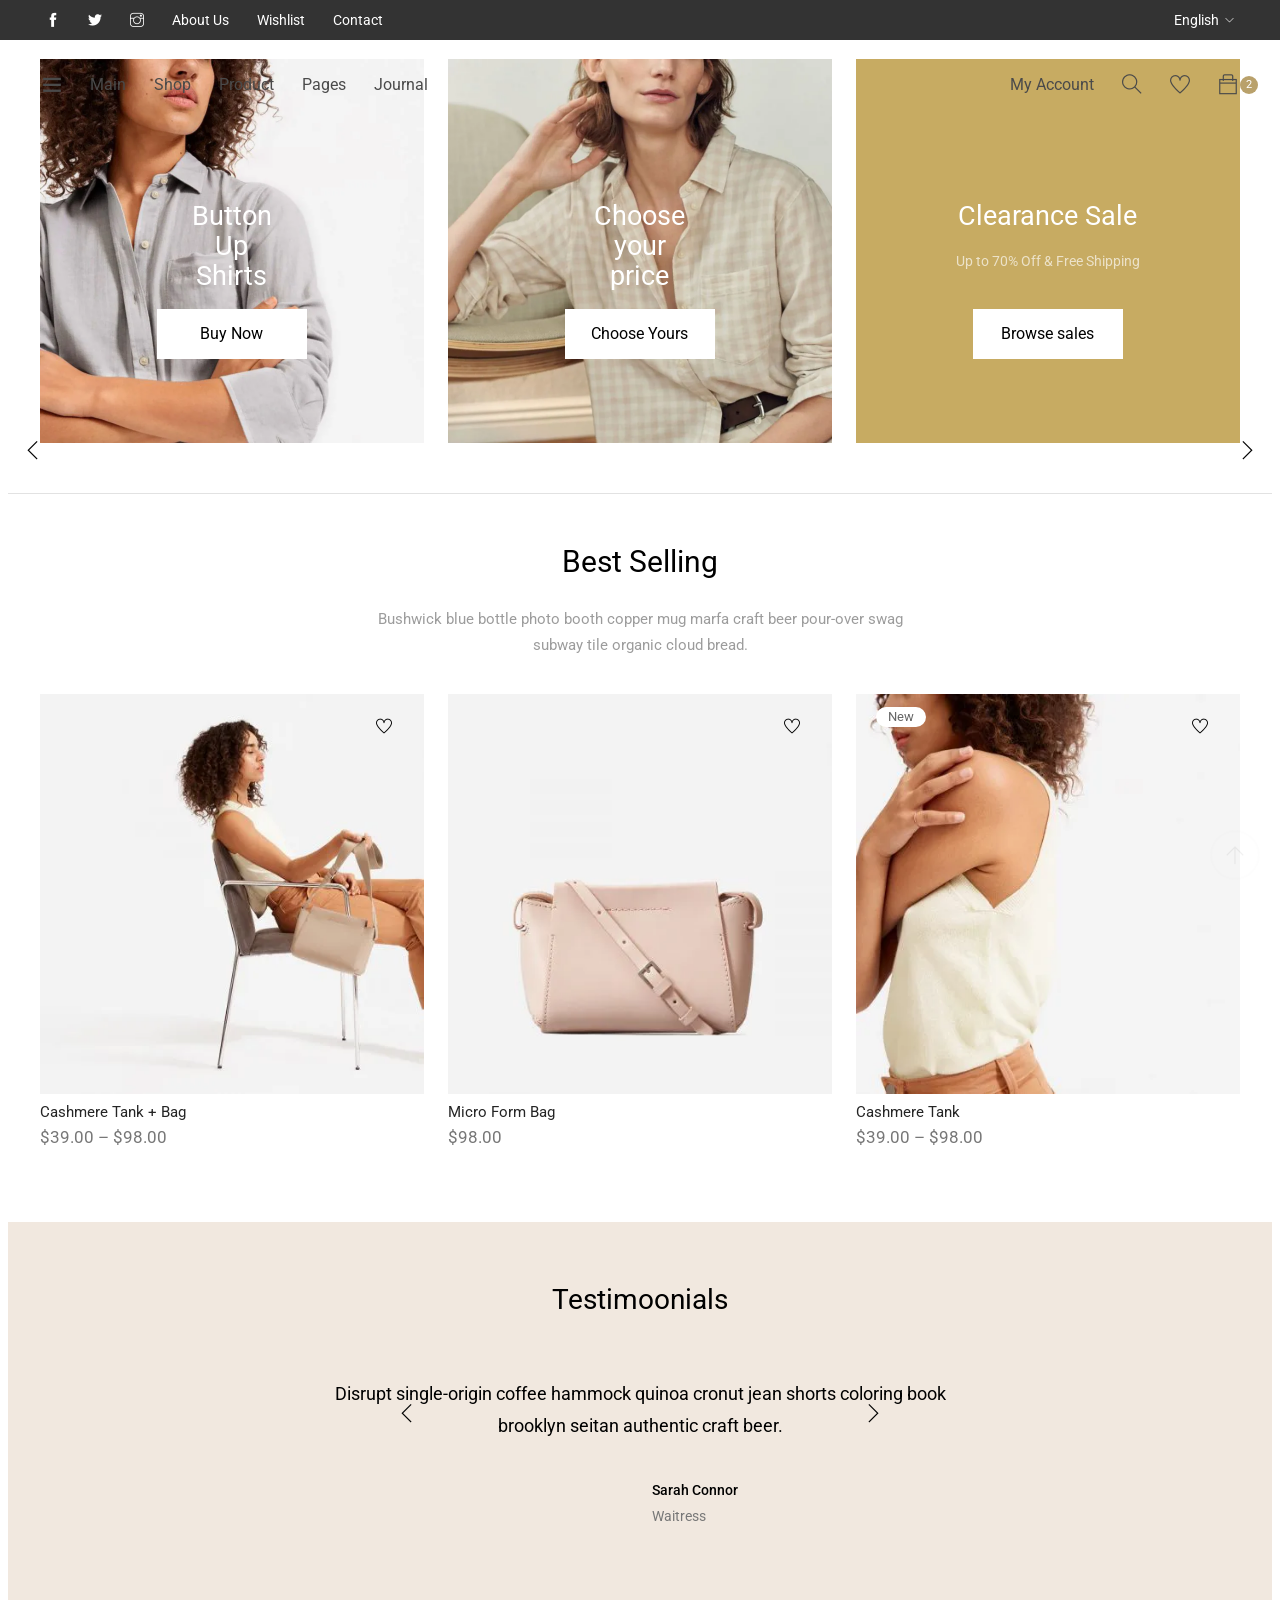
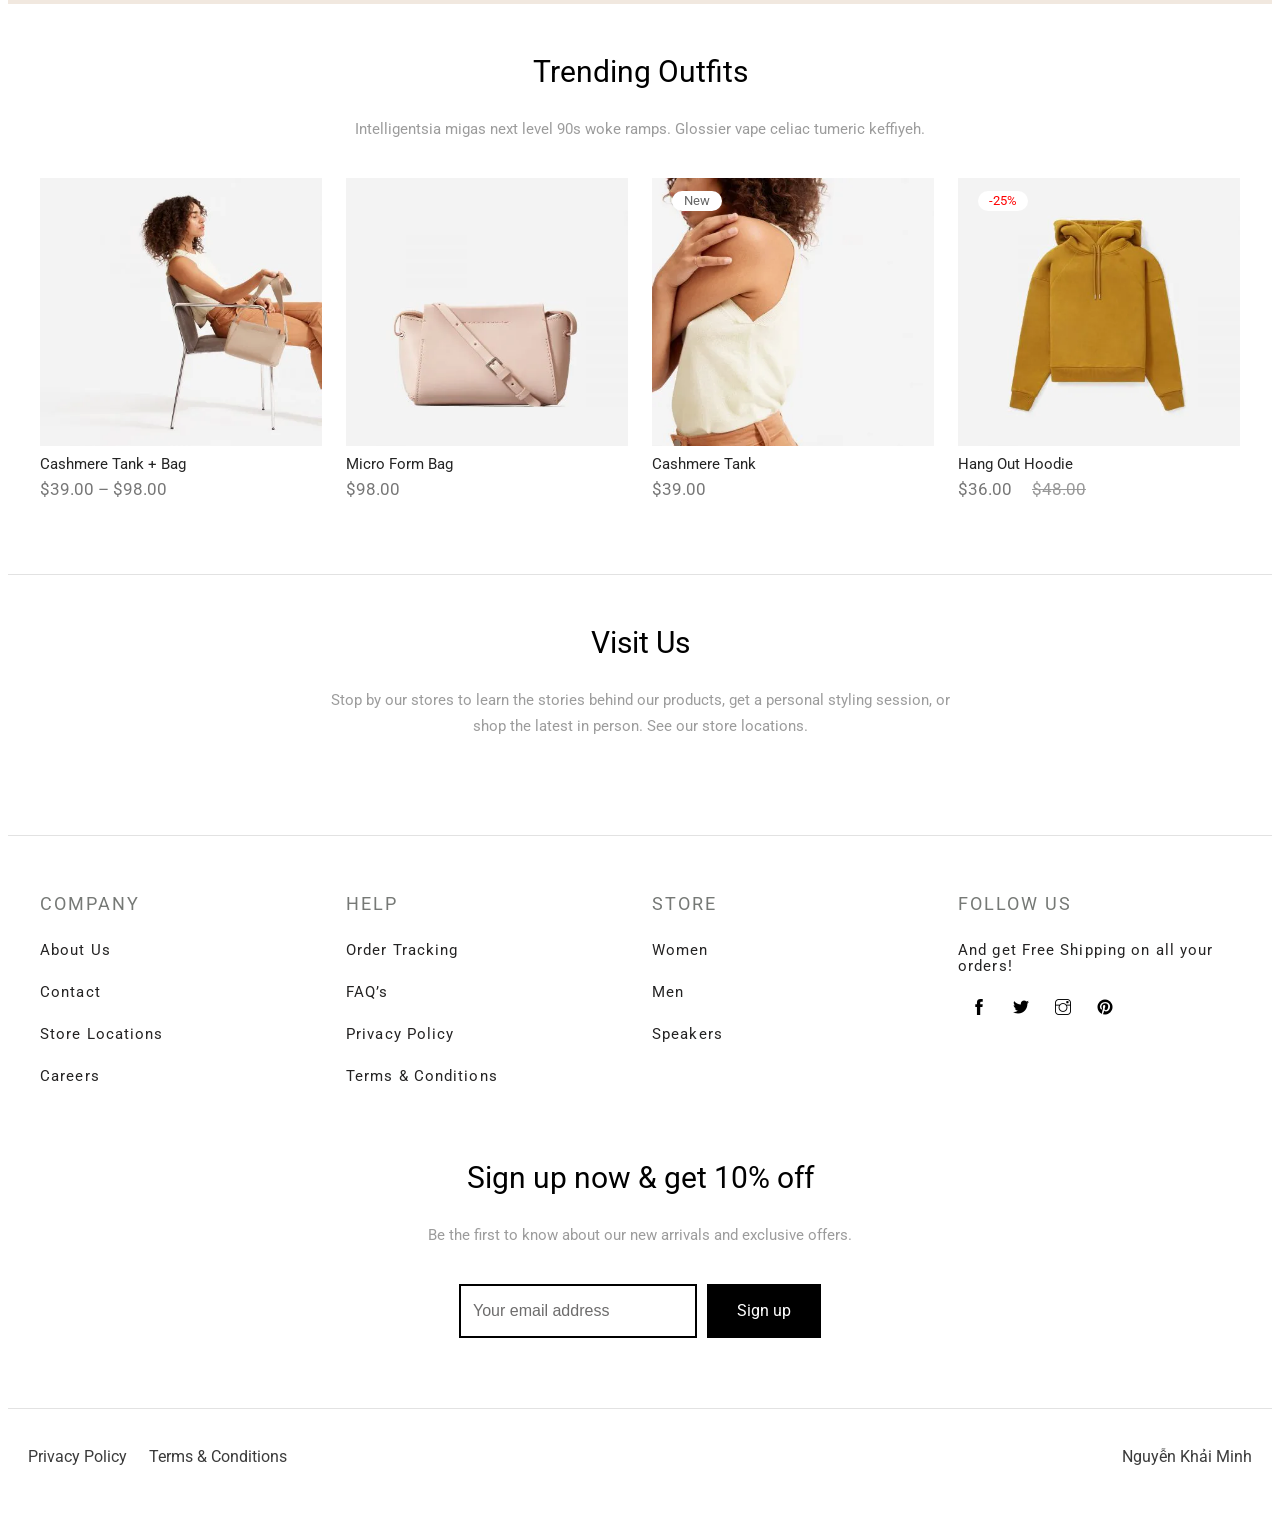
==== index.html @ c9565cf9 "do an" ====
<!DOCTYPE html>
<html lang="en">
<head>
    <meta charset="UTF-8">
    <meta http-equiv="X-UA-Compatible" content="IE=edge">
    <meta name="viewport" content="width=device-width, initial-scale=1.0">
    <title>Goya Fashion</title>

    <link rel="icon" href="https://goyacdn.everthemes.com/demo-fashion/wp-content/uploads/sites/3/2019/07/logo-alt.png" type="image/x-icon" />

    <!-- Slide -->
    <link rel="stylesheet" href="./assets/css/owl.carousel.min.css">
    <link rel="stylesheet" href="./assets/css/owl.theme.default.min.css">
    <link rel="stylesheet" href="./assets/css/style.css">

    <!-- Jquery -->
    <script src="https://code.jquery.com/jquery-3.6.0.min.js"></script>
    <script src="./assets/js/owl.carousel.min.js"></script>
    <script src="./assets/js/js.js"></script>

    <link rel="stylesheet" href="https://cdnjs.cloudflare.com/ajax/libs/normalize/8.0.1/normalize.min.css">
    <link href="https://fonts.googleapis.com/css2?family=Noto+Sans+JP&family=Roboto:wght@300;400;500;700&display=swap" rel="stylesheet">
    <link rel="stylesheet" href="./assets/css/base.css">
    <link rel="stylesheet" href="./assets/css/grid.css">
    <link rel="stylesheet" href="./assets/css/style.css">
    <link rel="stylesheet" href="./assets/css/responsive.css">
    <link rel="stylesheet" href="./assets/font/themify-icons/themify-icons.css">
    
</head>
<body>
    <div class="app">
        <div class="header">
            <div class="header__contact hide-on-mobile-tablet">
                <ul class="header__contact-list">
                    <li class="header__conatct-item">
                        <a href="" class="header__contact-item-link">
                            <i class="header__contact-icon ti-facebook"></i>
                        </a>
                    </li>
                    <li class="header__conatct-item">
                        <a href="" class="header__contact-item-link">
                            <i class="header__contact-icon ti-twitter-alt"></i>
                        </a>
                    </li>
                    <li class="header__conatct-item">
                        <a href="" class="header__contact-item-link">
                            <i class="header__contact-icon ti-instagram"></i>
                        </a>
                    </li>

                    <li class="header__conatct-item">
                        <a href="" class="header__contact-item-link">
                            About Us
                        </a>
                    </li>

                    <li class="header__conatct-item">
                        <a href="" class="header__contact-item-link">
                            Wishlist
                        </a>
                    </li>

                    <li class="header__conatct-item">
                        <a href="" class="header__contact-item-link">
                            Contact
                        </a>
                    </li>

                </ul>

                <ul class="header__contact-list">
                    <li class="header__conatct-item header__conatct-language">
                        <a href="" class="header__contact-item-language ">
                            English
                            <i class="header__contact-icon-arrow ti-angle-down"></i>
                        </a>
                        <ul class="header__contact-subnav">
                            <li class="header__contact-subnav-item">
                                <a href="#" class="header__contact-subnav-item-link">Français</a>
                            </li>
                            <li class="header__contact-subnav-item">
                                <a href="#" class="header__contact-subnav-item-link">Deutsch</a>
                            </li>
                        </ul>
                    </li>
                </ul>

            </div>
            <input type="checkbox" id="header__menu-input" class="nav-input">
            <input type="checkbox" id="header__menu-bag" class="cart-input">
            <input type="checkbox" id="header__menu-search" class="search-input">
            <input type="checkbox" id="menu__mobile--tablet-check" class="menu__mobile--tablet-input">

            <label for="header__menu-search" class="header__menu-bag-overlay">
            </label>
            <label for="header__menu-bag" class="header__menu-bag-overlay">
            </label>
            <label for="menu__mobile--tablet-check" class="header__menu-bag-overlay">
            </label>

            <div class="header__menu-sreach">
                <div class="header__menu-sreach-close">
                    <label for="header__menu-search" href="#" class="header__menu-sreach-close-link">
                        <i class="nav__bang-sreach-close-icon ti-close"></i>
                    </label>
                </div>

                <div class="header__menu-sreach-nav">
                    <div class="header__menu-sreach-bar-all">
                        <div class="header__menu-sreach-bar">
                            <i class="header__menu-sreach-icon ti-search"></i>
                            <input type="text" class="header__menu-sreach-input" placeholder="Search product...">
                        </div>
                        <div class="header__menu-sreach-category">
                            <select class="header__menu-sreach-category-select" >
                                <option value="0">All Categories</option>
                                <option value="1">Men</option>
                                <option value="2">Speakers</option>
                                <option value="3">Women</option>
                            </select>
                        </div>
                    </div>
                </div>
            </div>

            

            <div class="menu__mobile--tablet l-0">
                <div class="menu__mobile--tablet-header">
                    <label for="menu__mobile--tablet-check" href="#" class="mobile--tablet__link-close">
                        <i class="mobile--tablet__close-icon ti-close"></i>
                    </label>
                </div>
                <div class="menu__mobile--tablet-body">

                    <div class="menu__mobile--tablet-body-top">
                        <div class="menu__mobile--tablet-sreach">
                            <i class="menu__mobile--tablet-sreach-icon ti-search"></i>
                            <input type="text" class="menu__mobile--tablet-sreach-input" placeholder="Sreach products...">
                        </div>
    
                        <div class="menu__mobile--tablet-nav">
                            <a href="" class="menu__mobile--tablet-content">MAIN</a>
                            <i class="menu__mobile--tablet-main-icon ti-angle-right"></i>
                        </div>
                        <div class="menu__mobile--tablet-nav">
                            <a href="" class="menu__mobile--tablet-content">SHOP</a>
                            <i class="menu__mobile--tablet-main-icon ti-angle-right"></i>
                        </div>
                        <div class="menu__mobile--tablet-nav">
                            <a href="" class="menu__mobile--tablet-content">PRODUCT</a>
                            <i class="menu__mobile--tablet-main-icon ti-angle-right"></i>
                        </div>
                        <div class="menu__mobile--tablet-nav">
                            <a href="" class="menu__mobile--tablet-content">PAGES</a>
                            <i class="menu__mobile--tablet-main-icon ti-angle-right"></i>
                        </div>
                        <div class="menu__mobile--tablet-nav">
                            <a href="" class="menu__mobile--tablet-content">JOURNAL</a>
                            <i class="menu__mobile--tablet-main-icon ti-angle-right"></i>
                        </div>
                    </div>
                    

                    <div class="menu__mobile--tablet-body-bottom">
                        <div class="menu__mobile--tablet-subnav">
                            <a class="menu__mobile--tablet-subnav-content">Login</a>
                            <i class="menu__mobile--tablet-subnav-icon ti-lock"></i>
                        </div>

                        <div class="menu__mobile--tablet-subnav">
                            <a class="menu__mobile--tablet-subnav-content">Cart</a>
                            <i class="menu__mobile--tablet-subnav-icon ti-bag"></i>
                        </div>

                        <div class="menu__mobile--tablet-subnav">
                            <a class="menu__mobile--tablet-subnav-content">Wishlist</a>
                            <i class="menu__mobile--tablet-subnav-icon ti-heart"></i>
                        </div>

                        <div class="menu__mobile--tablet-subnav">
                            <a class="menu__mobile--tablet-subnav-content">Langue</a>
                            <i class="menu__mobile--tablet-subnav-icon ti-world"></i>
                        </div>

                        <i class="menu__mobile--tablet-subnav-icon ti-facebook"></i>
                        <i class="menu__mobile--tablet-subnav-icon ti-twitter-alt"></i>
                        <i class="menu__mobile--tablet-subnav-icon ti-instagram"></i>
                    </div>
                </div>
            </div>

            <div class="header__menu-nav-bag">
                <div class="nav__bang-header">
                    <span class="nav__bang-header-cart">Cart 2</span>
                    <label for="header__menu-bag" class="nav__bag-header-link">
                        <i class="nav__bang-header-icon ti-close"></i>
                    </label>
                </div>
            
                <div class="shopping__cart-container">
                    <ul class="nav__bag-list">
                        <li class="nav__bag-list-item">
                            <div class="nav__bag-list-item-left">
                                <img src="https://goya.everthemes.com/demo-fashion/wp-content/uploads/sites/3/2019/05/woman-abstract-a1-150x150.jpg" alt="">
                            </div>
                            <div class="nav__bag-list-item-right">
                                <div class="nav__bag--item-name">
                                    <a href="" class="nav__bag--item-name-link">
                                        Abstract Print Cotton Blouse
                                    </a>
                                    <i class="ti-close nav__bag--item-name-close"></i>
                                </div>
                                <div class="nav__bag--item-pricing">
                                    <div class="nav__bag--item-quantity">
                                        <a href="#" class="minus">
                                            <i class=" ti-minus"></i>
                                        </a>
                                        
                                        <input type="number" class="nav__bag--item-quantity-number" maxlength="1" value="1" placeholder="0">
                                        <a href="#" class="plus">
                                            <i class=" ti-plus"></i>
                                        </a>
                                    </div>
    
                                    <p class="nav__bag--item-price">
                                       $39.00
                                    </p>
                                </div>
                            </div>
                        </li>
    
                        <li class="nav__bag-list-item">
                            <div class="nav__bag-list-item-left">
                                <img src="https://goya.everthemes.com/demo-fashion/wp-content/uploads/sites/3/2020/01/woman-microbag-a1-150x150.jpg" alt="">
                            </div>
                            <div class="nav__bag-list-item-right">
                                <div class="nav__bag--item-name">
                                    <a href="" class="nav__bag--item-name-link">
                                        Micro Form Bag
                                    </a>
                                    <i class="ti-close nav__bag--item-name-close"></i>
                                </div>
                                <div class="nav__bag--item-pricing">
                                    <div class="nav__bag--item-quantity">
                                        <a href="#" class="minus">
                                            <i class=" ti-minus"></i>
                                        </a>
                                        
                                        <input type="number" class="nav__bag--item-quantity-number"  maxlength="2" value="1" placeholder="0">
                                        <a href="#" class="plus">
                                            <i class=" ti-plus"></i>
                                        </a>
                                    </div>
    
                                    <p class="nav__bag--item-price">
                                       $98.00
                                    </p>
                                </div>
                            </div>
                        </li>
                    </ul>

                    <div class="nav__bag-cart-panel">
                        <div class="nav__bag-cart-panel-total">
                            <p class="nav__bag-total-text">Subtotal:</p>
                            <p class="nav__bag-total-price">$137.00</p>
                        </div>
                        <a href="" class="nav__bag-view-cart">View cart</a>
                        <a href="" class="nav__bag-check-out">Checkout</a>
                    </div>
                </div>
            </div>

            <div id="header__navbar-scroll" class="header__navbar hide-on-mobile-tablet">
                <div class="header__navbar-left">
                    <ul class="header__navbar-list">
                        <li class="header__navbar-item">
                            <label for="header__menu-input" class="header__navbar-item-link">
                                <i class="header__navbar-icon ti-menu"></i>
                            </label>
                        </li>
    
                        <li  onmouseover="mouseOverMain()" onmouseout="mouseOutMain()" class="header__navbar-item">
                            <a href="" class="header__navbar-item-link header__navbar-item-link-underline">
                                Main
                            </a>
                        </li>

                        <li onmouseover="mouseOverShop()" onmouseout="mouseOutShop()"  class="header__navbar-item">
                            <a href="" class="header__navbar-item-link header__navbar-item-link-underline">
                                Shop
                            </a>
                        </li>

                        <li onmouseover="mouseOverProduct()" onmouseout="mouseOutProduct()" class="header__navbar-item">
                            <a href="" class="header__navbar-item-link header__navbar-item-link-underline">
                                Product
                            </a>
                        </li>

                        <li onmouseover="mouseOverPages()" onmouseout="mouseOutPages()" class="header__navbar-item">
                            <a href="" class="header__navbar-item-link header__navbar-item-link-underline">
                                Pages
                            </a>
                        </li>

                        <li onmouseover="mouseOverJournal()" onmouseout="mouseOutJournal()"  class="header__navbar-item">
                            <a href="" class="header__navbar-item-link header__navbar-item-link-underline">
                                Journal
                            </a>
                        </li>

                    </ul>
                </div>
                
                <div class="header__navbar-center">
                    <img src="https://goyacdn.everthemes.com/demo-fashion/wp-content/uploads/sites/3/2019/07/logo-light.png" class="header__navbar-brand-logo" alt="">
                </div>
                
                <div class="header__navbar-right">
                    <ul class="header__navbar-list">

                        <li class="header__navbar-item">
                            <a href="" class="header__navbar-item-link header__navbar-item-link-underline">
                                My Account
                            </a>
                        </li>

                        <li class="header__navbar-item">
                            <label for="header__menu-search" href="#" class="header__navbar-item-link">
                                <i class="header__navbar-icon ti-search"></i>
                            </label>
                        </li>
    
                        <li class="header__navbar-item">
                            <a href="" class="header__navbar-item-link">
                                <i class="header__navbar-icon ti-heart"></i>
                            </a>
                        </li>

                        <li class="header__navbar-item">
                            <label for="header__menu-bag" href="#" class="header__navbar-item-link">
                                <i class="header__navbar-icon ti-bag"></i>
                            </label>
                            <span class="header__navbar-item-notice">2</span>
                        </li>
                    </ul>
                </div>

                <!-- Sub nav -->

                <!-- Main Subnav -->
                <div onmouseover="mouseOverMain()" onmouseout="mouseOutMain()" class="header__navbar-item-subnav header__navbar-main">
                    <div class="grid__row-header">
                        <div class="grid__column-5">
                            <div class="header__subnav-home">
                                <h3 class="subnav-category">HOME STYLE</h3>
                                <ul class="subnav-category-list">
                                    <li class="subnav-category-item">
                                        <a href="" class="subnav-category-item-link">
                                            V1 - Classic
                                        </a>
                                    </li>

                                    <li class="subnav-category-item">
                                        <a href="" class="subnav-category-item-link">
                                            V2 - Full Screen Slider
                                        </a>
                                    </li>

                                    <li class="subnav-category-item">
                                        <a href="" class="subnav-category-item-link ">
                                            V3 - New Season
                                        </a>
                                    </li>

                                    <li class="subnav-category-item">
                                        <a href="" class="subnav-category-item-link">
                                            V4 - Product Landing
                                        </a>
                                    </li>

                                    <li class="subnav-category-item">
                                        <a href="" class="subnav-category-item-link">
                                            V5 - Featured Video
                                        </a>
                                    </li>
                                </ul>
                            </div>
                        </div>

                        <div class="grid__column-5">
                            <div class="header__subnav-home">
                                <h3 class="subnav-category">GLOBAL OPTIONS</h3>
                                <ul class="subnav-category-list">
                                    <li class="subnav-category-item">
                                        <a href="" class="subnav-category-item-link">
                                            Page Load Transition
                                        </a>
                                    </li>

                                    <li class="subnav-category-item">
                                        <a href="" class="subnav-category-item-link">
                                            Modal Popup
                                        </a>
                                    </li>

                                    <li class="subnav-category-item">
                                        <a href="" class="subnav-category-item-link ">
                                            Campaign Bar
                                        </a>
                                    </li>

                                    <li class="subnav-category-item">
                                        <a href="" class="subnav-category-item-link">
                                            Top Bar – Disabled
                                        </a>
                                    </li>

                                    <li class="subnav-category-item">
                                        <a href="" class="subnav-category-item-link">
                                            Header – Regular Width
                                        </a>
                                    </li>

                                    <li class="subnav-category-item">
                                        <a href="" class="subnav-category-item-link">
                                            Mobile/Full Menu – Dark
                                        </a>
                                    </li>
                                </ul>
                            </div>
                        </div>

                        <div class="grid__column-5">
                            <div class="header__subnav-home">
                                <h3 class="subnav-category">HEADER LAYOUTS</h3>
                                <ul class="subnav-category-list">
                                    <li class="subnav-category-item">
                                        <a href="" class="subnav-category-item-link">
                                            Header v1
                                        </a>
                                    </li>

                                    <li class="subnav-category-item">
                                        <a href="" class="subnav-category-item-link">
                                            Header v2
                                        </a>
                                    </li>

                                    <li class="subnav-category-item">
                                        <a href="" class="subnav-category-item-link">
                                            Header v3
                                        </a>
                                    </li>

                                    <li class="subnav-category-item">
                                        <a href="" class="subnav-category-item-link">
                                            Header v4
                                        </a>
                                    </li> 

                                    <li class="subnav-category-item">
                                        <a href="" class="subnav-category-item-link">
                                            Header v5
                                        </a>
                                    </li>

                                    <li class="subnav-category-item">
                                        <a href="" class="subnav-category-item-link">
                                            Header v6
                                        </a>
                                    </li>

                                    <li class="subnav-category-item">
                                        <a href="" class="subnav-category-item-link">
                                            Header v7
                                        </a>
                                    </li>

                                    <li class="subnav-category-item">
                                        <a href="" class="subnav-category-item-link">
                                            Header v8
                                        </a>
                                    </li>

                                    <li class="subnav-category-item">
                                        <a href="" class="subnav-category-item-link">
                                            Header v9
                                        </a>
                                    </li>
                                </ul>
                            </div>
                        </div>

                        <div class="grid__column-5">
                            <div class="header__subnav-home">
                                <h3 class="subnav-category">OTHER DEMOS</h3>
                                
                                <img class="subnav-category-img" src="./assets/img/subnav-img.jpg" alt="">
                                <ul class="subnav-category-list">
                                    <li class="subnav-category-item">
                                        <a href="" class="subnav-category-item-link">
                                            Decoration
                                        </a>
                                    </li>
                                </ul>
                            </div>
                        </div>

                    </div>
                </div>
                <!-- End Main Subnav -->

                <!-- Shop Subnav -->
                <div onmouseover="mouseOverShop()" onmouseout="mouseOutShop()" class="header__navbar-item-subnav header__navbar-shop">
                    <div class="grid__row-header">
                        <div class="grid__column-5">
                            <div class="header__subnav-home">
                                <h3 class="subnav-category">CATALOG</h3>
                                <ul class="subnav-category-list">
                                    <li class="subnav-category-item">
                                        <a href="" class="subnav-category-item-link">
                                            Style 1
                                        </a>
                                    </li>

                                    <li class="subnav-category-item">
                                        <a href="" class="subnav-category-item-link">
                                            Style 2
                                        </a>
                                    </li>

                                    <li class="subnav-category-item">
                                        <a href="" class="subnav-category-item-link ">
                                            Style 3
                                        </a>
                                    </li>

                                    <li class="subnav-category-item">
                                        <a href="" class="subnav-category-item-link">
                                            Style 4
                                        </a>
                                    </li>
                                </ul>

                                <h3 class="subnav-category">CATALOG</h3>

                                <ul class="subnav-category-list">
                                    <li class="subnav-category-item">
                                        <a href="" class="subnav-category-item-link">
                                            Top
                                        </a>
                                    </li>

                                    <li class="subnav-category-item">
                                        <a href="" class="subnav-category-item-link">
                                            Sidebar
                                        </a>
                                    </li>

                                    <li class="subnav-category-item">
                                        <a href="" class="subnav-category-item-link ">
                                            Slide Out
                                        </a>
                                    </li>

                                </ul>
                            </div>
                        </div>

                        <div class="grid__column-5">
                            <div class="header__subnav-home">
                                <h3 class="subnav-category">CATALOG OPTIONS</h3>
                                <ul class="subnav-category-list">
                                    <li class="subnav-category-item">
                                        <a href="" class="subnav-category-item-link">
                                            Darker Background
                                        </a>
                                    </li>

                                    <li class="subnav-category-item">
                                        <a href="" class="subnav-category-item-link">
                                            Width – Regular
                                        </a>
                                    </li>

                                    <li class="subnav-category-item">
                                        <a href="" class="subnav-category-item-link ">
                                            Animation – Zoom Only
                                        </a>
                                    </li>

                                    <li class="subnav-category-item">
                                        <a href="" class="subnav-category-item-link">
                                            Load More – Scroll
                                        </a>
                                    </li>

                                </ul>

                                <h3 class="subnav-category">SHOP PAGES</h3>

                                <ul class="subnav-category-list">
                                    <li class="subnav-category-item">
                                        <a href="" class="subnav-category-item-link">
                                            My account – 1 Col
                                        </a>
                                    </li>

                                    <li class="subnav-category-item">
                                        <a href="" class="subnav-category-item-link">
                                            Wishlist
                                        </a>
                                    </li>
                                
                                </ul>
                            </div>
                        </div>

                        <div class="grid__column-5">
                            <div class="header__subnav-home">
                                <h3 class="subnav-category">CART</h3>
                                <ul class="subnav-category-list">
                                    <li class="subnav-category-item">
                                        <a href="" class="subnav-category-item-link">
                                            Shopping Cart
                                        </a>
                                    </li>
                                </ul>

                                <h3 class="subnav-category">MINICART</h3>

                                <ul class="subnav-category-list">
                                    <li class="subnav-category-item">
                                        <a href="" class="subnav-category-item-link">
                                            Top
                                        </a>
                                    </li>
                                    <li class="subnav-category-item">
                                        <a href="" class="subnav-category-item-link">
                                            Side
                                        </a>
                                    </li>
                                    <li class="subnav-category-item">
                                        <a href="" class="subnav-category-item-link">
                                            Dark
                                        </a>
                                    </li>
                                </ul>
                            </div>
                        </div>

                        <div class="grid__column-5">
                            <div class="header__subnav-home">
                                <h3 class="subnav-category">CHECKOUT</h3>
                                <ul class="subnav-category-list">
                                    <li class="subnav-category-item">
                                        <a href="" class="subnav-category-item-link">
                                            Modern
                                        </a>
                                    </li>
                                    <li class="subnav-category-item">
                                        <a href="" class="subnav-category-item-link">
                                            Multi Step
                                        </a>
                                    </li>
                                    <li class="subnav-category-item">
                                        <a href="" class="subnav-category-item-link">
                                            Classic
                                        </a>
                                    </li>
                                </ul>
                            </div>
                        </div>

                    </div>
                </div>
                <!-- End Shop Subnav -->

                <!-- Product Subnav -->
                <div onmouseover="mouseOverProduct()" onmouseout="mouseOutProduct()" class="header__navbar-item-subnav header__navbar-product">
                    <div class="grid__row-header">
                        <div class="grid__column-5">
                            <div class="header__subnav-home">
                                <h3 class="subnav-category">PRODUCT TYPES</h3>
                                <ul class="subnav-category-list">
                                    <li class="subnav-category-item">
                                        <a href="" class="subnav-category-item-link">
                                            Simple
                                        </a>
                                    </li>

                                    <li class="subnav-category-item">
                                        <a href="" class="subnav-category-item-link">
                                            Variable
                                        </a>
                                    </li>

                                    <li class="subnav-category-item">
                                        <a href="" class="subnav-category-item-link ">
                                            External
                                        </a>
                                    </li>

                                    <li class="subnav-category-item">
                                        <a href="" class="subnav-category-item-link">
                                            Grouped
                                        </a>
                                    </li>
                                </ul>
                            </div>
                        </div>

                        <div class="grid__column-5">
                            <div class="header__subnav-home">
                                <h3 class="subnav-category">PRODUCT STYLE</h3>
                                <ul class="subnav-category-list">
                                    <li class="subnav-category-item">
                                        <a href="" class="subnav-category-item-link">
                                            Showcase Style
                                        </a>
                                    </li>

                                    <li class="subnav-category-item">
                                        <a href="" class="subnav-category-item-link">
                                            Background – Light
                                        </a>
                                    </li>

                                    <li class="subnav-category-item">
                                        <a href="" class="subnav-category-item-link ">
                                            Background – Dark
                                        </a>
                                    </li>

                                    <li class="subnav-category-item">
                                        <a href="" class="subnav-category-item-link">
                                            Full Width
                                        </a>
                                    </li>

                                    <li class="subnav-category-item">
                                        <a href="" class="subnav-category-item-link">
                                            Header – Regular Width
                                        </a>
                                    </li>

                                    <li class="subnav-category-item">
                                        <a href="" class="subnav-category-item-link">
                                            No Padding
                                        </a>
                                    </li>
                                </ul>
                            </div>
                        </div>

                        <div class="grid__column-5">
                            <div class="header__subnav-home">
                                <h3 class="subnav-category">PRODUCT GALLERY</h3>
                                <ul class="subnav-category-list">
                                    <li class="subnav-category-item">
                                        <a href="" class="subnav-category-item-link">
                                            Carousel
                                        </a>
                                    </li>

                                    <li class="subnav-category-item">
                                        <a href="" class="subnav-category-item-link">
                                            Single Column
                                        </a>
                                    </li>

                                    <li class="subnav-category-item">
                                        <a href="" class="subnav-category-item-link">
                                            Grid
                                        </a>
                                    </li>

                                    <li class="subnav-category-item">
                                        <a href="" class="subnav-category-item-link">
                                            Image Zoom
                                        </a>
                                    </li> 

                                </ul>
                            </div>
                        </div>

                        <div class="grid__column-5">
                            <div class="header__subnav-home">
                                <h3 class="subnav-category">PRODUCT DETAILS</h3>
                                
                                <ul class="subnav-category-list">
                                    <li class="subnav-category-item">
                                        <a href="" class="subnav-category-item-link">
                                            Tabs
                                        </a>
                                    </li>
                                    <li class="subnav-category-item">
                                        <a href="" class="subnav-category-item-link">
                                            Accordion
                                        </a>
                                    </li>
                                    <li class="subnav-category-item">
                                        <a href="" class="subnav-category-item-link">
                                            Vertical
                                        </a>
                                    </li>
                                    <li class="subnav-category-item">
                                        <a href="" class="subnav-category-item-link">
                                            Extended Description
                                        </a>
                                    </li>
                                </ul>
                            </div>
                        </div>

                    </div>
                </div>
                <!-- End Product Subnav -->

                <!-- Pages Subnav -->
                <div onmouseover="mouseOverPages()" onmouseout="mouseOutPages()" class="header__navbar-item-subnav header__navbar-pages">
                    <div class="grid__row-header">
                        <div class="grid__column-5">
                            <div class="header__subnav-home">
                                <h3 class="subnav-category">SAMPLE PAGES</h3>
                                <ul class="subnav-category-list">
                                    <li class="subnav-category-item">
                                        <a href="" class="subnav-category-item-link">
                                            About Us
                                        </a>
                                    </li>

                                    <li class="subnav-category-item">
                                        <a href="" class="subnav-category-item-link">
                                            Store Locations
                                        </a>
                                    </li>

                                    <li class="subnav-category-item">
                                        <a href="" class="subnav-category-item-link ">
                                            FAQ’s
                                        </a>
                                    </li>

                                    <li class="subnav-category-item">
                                        <a href="" class="subnav-category-item-link">
                                            Careers
                                        </a>
                                    </li>
                                </ul>
                            </div>
                        </div>

                        <div class="grid__column-5">
                            <div class="header__subnav-home">
                                <h3 class="subnav-category">LOOKBOOK</h3>
                                <ul class="subnav-category-list">
                                    <li class="subnav-category-item">
                                        <a href="" class="subnav-category-item-link">
                                            List
                                        </a>
                                    </li>

                                    <li class="subnav-category-item">
                                        <a href="" class="subnav-category-item-link">
                                            Grid
                                        </a>
                                    </li>

                                    <li class="subnav-category-item">
                                        <a href="" class="subnav-category-item-link ">
                                            Masonry
                                        </a>
                                    </li>

                                </ul>
                            </div>
                        </div>

                        <div class="grid__column-5">
                            <div class="header__subnav-home">
                                <h3 class="subnav-category">LOOKBOOK SINGLE</h3>
                                <ul class="subnav-category-list">
                                    <li class="subnav-category-item">
                                        <a href="" class="subnav-category-item-link">
                                            Parallax Header
                                        </a>
                                    </li>

                                    <li class="subnav-category-item">
                                        <a href="" class="subnav-category-item-link">
                                            Featured Slider
                                        </a>
                                    </li>

                                    <li class="subnav-category-item">
                                        <a href="" class="subnav-category-item-link">
                                            Regular Title
                                        </a>
                                    </li>

                                    <li class="subnav-category-item">
                                        <a href="" class="subnav-category-item-link">
                                            Background Color
                                        </a>
                                    </li> 

                                    <li class="subnav-category-item">
                                        <a href="" class="subnav-category-item-link">
                                            Spring Blossom
                                        </a>
                                    </li>

                                    <li class="subnav-category-item">
                                        <a href="" class="subnav-category-item-link">
                                            Natural Colors
                                        </a>
                                    </li>

                                </ul>
                            </div>
                        </div>

                    </div>
                </div>
                <!-- End Pages Subnav -->

                <!-- Journal Subnav -->
                <div onmouseover="mouseOverJournal()" onmouseout="mouseOutJournal()" class="header__navbar-item-subnav header__navbar-journal">
                    <div class="grid__row-header">
                        <div class="grid__column-5">
                            <div class="header__subnav-home">
                                <h3 class="subnav-category">LISTING</h3>
                                <ul class="subnav-category-list">
                                    <li class="subnav-category-item">
                                        <a href="" class="subnav-category-item-link">
                                            Classic
                                        </a>
                                    </li>

                                    <li class="subnav-category-item">
                                        <a href="" class="subnav-category-item-link">
                                            Overlay
                                        </a>
                                    </li>

                                    <li class="subnav-category-item">
                                        <a href="" class="subnav-category-item-link ">
                                            Masonry
                                        </a>
                                    </li>

                                    <li class="subnav-category-item">
                                        <a href="" class="subnav-category-item-link">
                                            Cards
                                        </a>
                                    </li>

                                    <li class="subnav-category-item">
                                        <a href="" class="subnav-category-item-link">
                                            Grid
                                        </a>
                                    </li>

                                    <li class="subnav-category-item">
                                        <a href="" class="subnav-category-item-link">
                                            List
                                        </a>
                                    </li>

                                    <li class="subnav-category-item">
                                        <a href="" class="subnav-category-item-link">
                                            Blog + Sidebar
                                        </a>
                                    </li>

                                </ul>
                            </div>
                        </div>

                        <div class="grid__column-5">
                            <div class="header__subnav-home">
                                <h3 class="subnav-category">SINGLE POST</h3>
                                <ul class="subnav-category-list">
                                    <li class="subnav-category-item">
                                        <a href="" class="subnav-category-item-link">
                                            Display Featured
                                        </a>
                                    </li>

                                    <li class="subnav-category-item">
                                        <a href="" class="subnav-category-item-link">
                                            Featured Parallax
                                        </a>
                                    </li>

                                    <li class="subnav-category-item">
                                        <a href="" class="subnav-category-item-link ">
                                            Slider Gallery
                                        </a>
                                    </li>

                                    <li class="subnav-category-item">
                                        <a href="" class="subnav-category-item-link">
                                            Featured Video
                                        </a>
                                    </li>

                                    <li class="subnav-category-item">
                                        <a href="" class="subnav-category-item-link">
                                            Header – Regular Width
                                        </a>
                                    </li>

                                    <li class="subnav-category-item">
                                        <a href="" class="subnav-category-item-link">
                                            No Featured
                                        </a>
                                    </li>
                                </ul>
                            </div>
                        </div>

                        <div class="grid__column-5">
                            <div class="header__subnav-home">
                                <h3 class="subnav-category">NAVIGATION</h3>
                                <ul class="subnav-category-list">
                                    <li class="subnav-category-item">
                                        <a href="" class="subnav-category-item-link">
                                            Simple
                                        </a>
                                    </li>

                                    <li class="subnav-category-item">
                                        <a href="" class="subnav-category-item-link">
                                            Image Background
                                        </a>
                                    </li>

                                </ul>
                            </div>
                        </div>
                    </div>
                </div>
                <!-- End Journal Subnav -->
            </div>

            <!-- NavBar Tablet and Mobile -->
            <div class="header-mobile-tablet">
                <label for="menu__mobile--tablet-check" href="#" class="header-mobile-tablet__icon-link">
                    <i class="ti-menu"></i>
                </label>
                <a href="#" class="header-mobile-tablet__icon-link">
                    <img src="https://goyacdn.everthemes.com/demo-fashion/wp-content/uploads/sites/3/2019/07/logo-light.png" alt="" class="header-mobile-tablet__logo-img">
                </a>
                <label for="header__menu-bag" href="" class="header-mobile-tablet__icon-link">
                    <i class="ti-bag"></i>
                </label>
            </div>

            <div class="header__menu-overlay hide-on-mobile-tablet">
                <div class="grid wide">
                    <label for="header__menu-input" class="header__menu--close-link">
                        <i class="header__menu--close-icon ti-close"></i>
                    </label>
                    <div class="row">
                        <div class="grid__column-menu-left">
                            <ul class="header__menu--list">
                                <li class="header__menu--list-item">
                                    <div class="header__menu--list-block">
                                        <a href="" class="header__menu--list-item-link">
                                            MAIN
                                        </a>
                                        <i class="header__menu--list-icon ti-angle-right"></i>
                                    </div>
                                </li>
                                <li class="header__menu--list-item">
                                    <div class="header__menu--list-block">
                                        <a href="" class="header__menu--list-item-link">
                                            SHOP
                                        </a>
                                        <i class="header__menu--list-icon ti-angle-right"></i>
                                    </div>
                                </li>
                                <li class="header__menu--list-item">
                                    <div class="header__menu--list-block">
                                        <a href="" class="header__menu--list-item-link">
                                            PRODUCT
                                        </a>
                                        <i class="header__menu--list-icon ti-angle-right"></i>
                                    </div>
                                </li>
                                <li class="header__menu--list-item">
                                    <div class="header__menu--list-block">
                                        <a href="" class="header__menu--list-item-link">
                                            PAGES
                                        </a>
                                        <i class="header__menu--list-icon ti-angle-right"></i>
                                    </div>
                                </li>
                                <li class="header__menu--list-item">
                                    <div class="header__menu--list-block">
                                        <a href="" class="header__menu--list-item-link">
                                            JOURNAL
                                        </a>
                                        <i class="header__menu--list-icon ti-angle-right"></i>
                                    </div>
                                </li>
                            </ul>
                        </div>

                        <div class="grid__column-menu-right">
                            <h3 class="grid__column-menu-right-category">CATALOG</h3>
                            <ul class="grid__column-menu-right-list">
                                <li class="grid__column-menu-right-item">
                                    <a href="" class="grid__column-menu-right-link">
                                        Style 1
                                    </a>
                                </li>
                                <li class="grid__column-menu-right-item">
                                    <a href="" class="grid__column-menu-right-link">
                                        Style 2
                                    </a>
                                </li>
                                <li class="grid__column-menu-right-item">
                                    <a href="" class="grid__column-menu-right-link">
                                        Style 3
                                    </a>
                                </li>
                                <li class="grid__column-menu-right-item">
                                    <a href="" class="grid__column-menu-right-link">
                                        Style 4
                                    </a>
                                </li>
                            </ul>
                            <h3 class="grid__column-menu-right-category">FILTERS</h3>

                            <ul class="grid__column-menu-right-list">
                                <li class="grid__column-menu-right-item">
                                    <a href="" class="grid__column-menu-right-link">
                                        Top
                                    </a>
                                </li>
                                <li class="grid__column-menu-right-item">
                                    <a href="" class="grid__column-menu-right-link">
                                        Sidebar
                                    </a>
                                </li>
                                <li class="grid__column-menu-right-item">
                                    <a href="" class="grid__column-menu-right-link">
                                        Slide Out
                                    </a>
                                </li>

                            </ul>
                        </div>

                        <div class="grid__column-menu-right" >
                            <h3 class="grid__column-menu-right-category">CATALOG OPTIONS</h3>
                            <ul class="grid__column-menu-right-list">
                                <li class="grid__column-menu-right-item">
                                    <a href="" class="grid__column-menu-right-link">
                                        Darker Background
                                    </a>
                                </li>
                                <li class="grid__column-menu-right-item">
                                    <a href="" class="grid__column-menu-right-link">
                                        Width – Regular
                                    </a>
                                </li>
                                <li class="grid__column-menu-right-item">
                                    <a href="" class="grid__column-menu-right-link">
                                        Animation – Zoom Only
                                    </a>
                                </li>
                                <li class="grid__column-menu-right-item">
                                    <a href="" class="grid__column-menu-right-link">
                                        Load More – Scroll
                                    </a>
                                </li>
                            </ul>
                            <h3 class="grid__column-menu-right-category">SHOP PAGES</h3>

                            <ul class="grid__column-menu-right-list">
                                <li class="grid__column-menu-right-item">
                                    <a href="" class="grid__column-menu-right-link">
                                        My account – 1 Col
                                    </a>
                                </li>
                                <li class="grid__column-menu-right-item">
                                    <a href="" class="grid__column-menu-right-link">
                                        Wishlist
                                    </a>
                                </li>
                            </ul>
                        </div>

                        <div class="grid__column-menu-right">
                            <h3 class="grid__column-menu-right-category">CART</h3>
                            <ul class="grid__column-menu-right-list">
                                <li class="grid__column-menu-right-item">
                                    <a href="" class="grid__column-menu-right-link">
                                        Shopping Cart
                                    </a>
                                </li>
                            </ul>
                            <h3 class="grid__column-menu-right-category">MINICART</h3>

                            <ul class="grid__column-menu-right-list">
                                <li class="grid__column-menu-right-item">
                                    <a href="" class="grid__column-menu-right-link">
                                        Top
                                    </a>
                                </li>
                                <li class="grid__column-menu-right-item">
                                    <a href="" class="grid__column-menu-right-link">
                                        Side
                                    </a>
                                </li>
                                <li class="grid__column-menu-right-item">
                                    <a href="" class="grid__column-menu-right-link">
                                        Dark
                                    </a>
                                </li>
                            </ul>
                        </div>
                    </div>
                </div>
            </div>

            <!-- Slide -->
            <div class="sajid-1 owl-carousel owl-theme header__container">
                <div class="">
                    <img src="https://goyacdn.everthemes.com/demo-fashion/wp-content/uploads/sites/3/2020/02/monigote.jpg" alt="" class="header__slider-img" >
                    <div class="header__container-ads">
                        <span class="header__container-ads-sale">Spring/Summer '19</span>
                        <h1 class="header__container-ads-name-product">The Weekent  <br> Getaway</h1>
                        <p class="header__container-ads-shop-now">Browse styles</p>
                    </div>
                </div>
                
                <div class="">
                    <img src="https://goyacdn.everthemes.com/demo-fashion/wp-content/uploads/sites/3/2020/02/curly_hair_girl-1.jpg" alt="" class="header__slider-img">
                    <div class="header__container-ads">
                        <span class="header__container-ads-sale">50% OFF</span>
                        <h1 class="header__container-ads-name-product">New Cocktail <br> Dresses</h1>
                        <p class="header__container-ads-shop-now">Shop Now</p>
                    </div>
                </div>
        
                <div class="">
                    <img src="https://goyacdn.everthemes.com/demo-fashion/wp-content/uploads/sites/3/2020/02/curly_hair_white-1.jpg" alt="" class="header__slider-img header__slider-img-left">
                    <div class="header__container-ads header__container-ads-left">
                        <span class="header__container-ads-sale">Summer '19</span>
                        <h1 class="header__container-ads-name-product">Night Summer <br> Dresses</h1>
                        <p class="header__container-ads-shop-now">Shop Now</p>
                    </div>
                </div>
            </div>
            <div class="owl-nav">
                <div class="owl-prev-one">
                    <i class="ti-angle-left"></i>
                </div>
                <div class="owl-next-one">
                    <i class="ti-angle-right"></i>
                </div>
            </div>
            <!-- End Slide -->

        </div>

        <div class="app__container">
            <div class="app__container-product">
                <div class="grid wide">
                    <div class="row ">
                        <div class="col l-4 m-12 c-12 ">
                            <div class="product-item__wrap">
                                <div class="container__product-item" style="background-image: url(./assets/img/product1.jpg);">
                                    <h2 class="container__product-title-content">Button <br> Up <br> Shirts</h2>
                                    <a href="#" class="container__product-content-button">Buy Now</a>
                                </div>
                            </div>
                        </div>

                        <div class="col l-4 m-12 c-12">
                            <div class="product-item__wrap">
                                <div class="container__product-item" style="background-image: url(./assets/img/product2.jpg);">
                                    <h2 class="container__product-title-content">Choose <br> your <br> price</h2>
                                    <a href="#" class="container__product-content-button">Choose Yours</a>
                                </div>
                            </div>
                        </div>

                        <div class="col l-4 m-12 c-12">
                            <div class="product-item__wrap">
                                <div class="container__product-item-color container__product-item">
                                    <h2 class="container__product-title-content">Clearance Sale</h2>
                                    <p class="container__product-content-sale">Up to 70% Off & Free Shipping</p>
                                    <a href="#" class="container__product-content-button">Browse sales</a>
                                </div>
                            </div>
                        </div>
                    </div>
                </div>
            </div>

            <div class="app__container-selling">
                <div class="grid wide">
                    <h4 class="app__container-title">
                        Best Selling
                    </h4>
                    <p class="app__container-introduce">
                        Bushwick blue bottle photo booth copper mug marfa craft beer pour-over swag <br> subway tile organic cloud bread.
                    </p>
                    <div class="row ">
                        <div class="col l-4 m-4 c-12">
                            <div class="container__selling-item">
                                <img src="./assets/img/selling1a.jpg" alt="" class="container__selling-img1">
                                <img src="./assets/img/selling1b.jpg" alt="" class="container__selling-img2">
                                <ul class="container__selling-interactive-list">
                                    <li class="container__selling-interactive-item">
                                        <a href="" class="container__selling-interactive-link">
                                            <i class="container__selling-interactive-icon ti-heart  "></i>
                                        </a>
                                        <span class="selling-interactive-item-content">Add to Wishlis</span>
                                    </li>
                                    <li class="container__selling-interactive-item">
                                        <a href="" class="container__selling-interactive-link">
                                            <i class="container__selling-interactive-icon interactive-icon-not-hover ti-bag"></i>
                                        </a>
                                        <span class="selling-interactive-item-content">View Product</span>
                                    </li>
                                    <li class="container__selling-interactive-item">
                                        <a href="" class="container__selling-interactive-link">
                                            <i class="container__selling-interactive-icon interactive-icon-not-hover ti-arrows-corner icon-rotate"></i>
                                        </a>
                                        <span class="selling-interactive-item-content">Quick View</span>
                                    </li>
                                </ul>
                            </div>
                            <a href="#" class="container__selling-name">Cashmere Tank + Bag</a>
                            <p class="container__selling-price">$39.00 – $98.00</p>
                        </div>

                        <div class="col l-4 m-4 c-12">
                            <div class="container__selling-item">
                                <img src="./assets/img/selling2a.jpg" alt="" class="container__selling-img1">
                                <img src="./assets/img/selling2b.jpg" alt="" class="container__selling-img2">
                                <ul class="container__selling-interactive-list">
                                    <li class="container__selling-interactive-item">
                                        <a href="" class="container__selling-interactive-link">
                                            <i class="container__selling-interactive-icon ti-heart  "></i>
                                        </a>
                                        <span class="selling-interactive-item-content">Add to Wishlis</span>
                                    </li>
                                    <li class="container__selling-interactive-item">
                                        <a href="" class="container__selling-interactive-link">
                                            <i class="container__selling-interactive-icon interactive-icon-not-hover ti-bag"></i>
                                        </a>
                                        <span class="selling-interactive-item-content">View Product</span>
                                    </li>
                                    <li class="container__selling-interactive-item">
                                        <a href="" class="container__selling-interactive-link">
                                            <i class="container__selling-interactive-icon interactive-icon-not-hover ti-arrows-corner icon-rotate"></i>
                                        </a>
                                        <span class="selling-interactive-item-content">Quick View</span>
                                    </li>
                                </ul>
                            </div>
                            <a href="#" class="container__selling-name">Micro Form Bag</a>
                            <p class="container__selling-price">$98.00</p>
                        </div>

                        <div class="col l-4 m-4 c-12 container__selling-product-item">
                            <div class="container__selling-item">
                                <img src="./assets/img/selling3a.jpg" alt="" class="container__selling-img1">
                                <img src="./assets/img/selling3b.jpg" alt="" class="container__selling-img2">
                                <p class="product__new">New</p>
                                <ul class="container__selling-interactive-list">
                                    <li class="container__selling-interactive-item">
                                        <a href="" class="container__selling-interactive-link">
                                            <i class="container__selling-interactive-icon ti-heart  "></i>
                                        </a>
                                        <span class="selling-interactive-item-content">Add to Wishlis</span>
                                    </li>
                                    <li class="container__selling-interactive-item">
                                        <a href="" class="container__selling-interactive-link">
                                            <i class="container__selling-interactive-icon interactive-icon-not-hover ti-bag"></i>
                                        </a>
                                        <span class="selling-interactive-item-content">View Product</span>
                                    </li>
                                    <li class="container__selling-interactive-item">
                                        <a href="" class="container__selling-interactive-link">
                                            <i class="container__selling-interactive-icon interactive-icon-not-hover ti-arrows-corner icon-rotate"></i>
                                        </a>
                                        <span class="selling-interactive-item-content">Quick View</span>
                                    </li>
                                </ul>
                            </div>
                            <a href="#" class="container__selling-name">Cashmere Tank</a>
                            <p class="container__selling-price">$39.00 – $98.00</p>
                        </div>
                    </div>
                </div>
            </div>

            <!-- Slide testimoonials -->

            
            <div class="container__testimoonials">
                <div class="sajid-2 owl-carousel owl-theme">
                
                    <div class="">
                        <h2 class="container__testimoonials-title">Testimoonials</h2>
                        <p class="container__testimoonials-text">Disrupt single-origin coffee hammock quinoa cronut jean shorts coloring book brooklyn seitan authentic craft beer.</p>
                        <div class="container__testimoonials-staff">
                            <img src="https://goyacdn.everthemes.com/demo-fashion/wp-content/uploads/sites/3/2019/05/woman-abstract-b1-150x150.jpg" alt="" class="container__testimoonials-staff-img">
                            <div class="container__testimoonials-staff-info">
                                <p class="container__testimoonials-staff-name">Sarah Connor</p>
                                <p class="container__testimoonials-staff-position">Waitress</p>
                            </div>
                        </div>
                    </div>
    
                    <div class="">
                        <h2 class="container__testimoonials-title">Testimoonials</h2>
                        <p class="container__testimoonials-text">Pok pok flannel drinking vinegar, succulents lumbersexual XOXO artisan. Succulents tousled drinking vinegar, cardigan.</p>
                        <div class="container__testimoonials-staff">
                            <img src="https://goyacdn.everthemes.com/demo-fashion/wp-content/uploads/sites/3/2019/04/men-shirt-a1-150x150.jpg"  alt="" class="container__testimoonials-staff-img">
                            <div class="container__testimoonials-staff-info">
                                <p class="container__testimoonials-staff-name">Calvin Reeves</p>
                                <p class="container__testimoonials-staff-position">Actor</p>
                            </div>
                        </div>
                    </div>
                </div>

                <div class="owl-nav">
                    <div class="owl-prev-two">
                        <i class="ti-angle-left"></i>
                    </div>
                    <div class="owl-next-two">
                        <i class="ti-angle-right"></i>
                    </div>
                </div>
            </div>
            
            <div class="container__trending">
                <div class="grid wide">
                    <h4 class="app__container-title">
                        Trending Outfits
                    </h4>
                    <p class="app__container-introduce">
                        Intelligentsia migas next level 90s woke ramps. Glossier vape celiac tumeric keffiyeh.
                    </p>
                    <div class="row ">
                        <div class="col l-3 m-6 c-10 c-o-1">
                            <div class="container__trending-item">
                                <img src="./assets/img/selling1a.jpg" alt="" class="container__trending-img1">
                                <img src="./assets/img/selling1b.jpg" alt="" class="container__trending-img2">
                                <ul class="container__trending-interactive-list">
                                    <li class="container__trending-interactive-item">
                                        <a href="" class="container__trending-interactive-link">
                                            <i class="container__trending-interactive-icon ti-heart  "></i>
                                        </a>
                                    </li>
                                    <li class="container__trending-interactive-item interactive-item-borded">
                                        <a href="" class="container__trending-interactive-link">
                                            <i class="container__trending-interactive-icon ti-bag"></i>
                                        </a>
                                    </li>
                                    <li class="container__trending-interactive-item">
                                        <a href="" class="container__trending-interactive-link">
                                            <i class="container__trending-interactive-icon ti-arrows-corner icon-rotate"></i>
                                        </a>
                                    </li>
                                </ul>
                            </div>
                            <a href="#" class="container__selling-name">Cashmere Tank + Bag</a>
                            <p class="container__selling-price">$39.00 – $98.00</p>
                        </div>

                        <div class="col l-3 m-6 c-10 c-o-1">
                            <div class="container__trending-item">
                                <img src="./assets/img/selling2a.jpg" alt="" class="container__trending-img1">
                                <img src="./assets/img/selling2b.jpg" alt="" class="container__trending-img2">
                                <ul class="container__trending-interactive-list">
                                    <li class="container__trending-interactive-item">
                                        <a href="" class="container__trending-interactive-link">
                                            <i class="container__trending-interactive-icon ti-heart  "></i>
                                        </a>
                                    </li>
                                    <li class="container__trending-interactive-item interactive-item-borded">
                                        <a href="" class="container__trending-interactive-link">
                                            <i class="container__trending-interactive-icon ti-bag"></i>
                                        </a>
                                    </li>
                                    <li class="container__trending-interactive-item">
                                        <a href="" class="container__trending-interactive-link">
                                            <i class="container__trending-interactive-icon ti-arrows-corner icon-rotate"></i>
                                        </a>
                                    </li>
                                </ul>
                            </div>
                            <a href="#" class="container__selling-name">Micro Form Bag</a>
                            <p class="container__selling-price">$98.00</p>
                        </div>

                        <div class="col l-3 m-6 c-10 c-o-1">
                            <div class="container__trending-item">
                                <img src="./assets/img/selling3a.jpg" alt="" class="container__trending-img1">
                                <img src="./assets/img/selling3b.jpg" alt="" class="container__trending-img2">
                                <p class="product__new">New</p>
                                <ul class="container__trending-interactive-list">
                                    <li class="container__trending-interactive-item">
                                        <a href="" class="container__trending-interactive-link">
                                            <i class="container__trending-interactive-icon ti-heart  "></i>
                                        </a>
                                    </li>
                                    <li class="container__trending-interactive-item interactive-item-borded">
                                        <a href="" class="container__trending-interactive-link">
                                            <i class="container__trending-interactive-icon ti-bag"></i>
                                        </a>
                                    </li>
                                    <li class="container__trending-interactive-item">
                                        <a href="" class="container__trending-interactive-link">
                                            <i class="container__trending-interactive-icon ti-arrows-corner icon-rotate"></i>
                                        </a>
                                    </li>
                                </ul>
                            </div>
                            <a href="#" class="container__selling-name">Cashmere Tank</a>
                            <p class="container__selling-price">$39.00</p>
                        </div>

                        <div class="col l-3 m-6 c-10 c-o-1">
                            <div class="container__trending-item">
                                <img src="./assets/img/trending4.jpg" alt="" class="container__trending-img1">
                                <img src="./assets/img/trending4b.jpg" alt="" class="container__trending-img2">
                                <p class="product__sale">-25%</p>
                                <ul class="container__trending-interactive-list">
                                    <li class="container__trending-interactive-item">
                                        <a href="" class="container__trending-interactive-link">
                                            <i class="container__trending-interactive-icon ti-heart  "></i>
                                        </a>
                                    </li>
                                    <li class="container__trending-interactive-item interactive-item-borded">
                                        <a href="" class="container__trending-interactive-link">
                                            <i class="container__trending-interactive-icon ti-bag"></i>
                                        </a>
                                    </li>
                                    <li class="container__trending-interactive-item">
                                        <a href="" class="container__trending-interactive-link">
                                            <i class="container__trending-interactive-icon ti-arrows-corner icon-rotate"></i>
                                        </a>
                                    </li>
                                </ul>
                            </div>
                            <a href="#" class="container__selling-name">Hang Out Hoodie</a>
                            <span class="container__selling-prices">
                                <p class="container__selling-price">$36.00</p>
                                <p class="container__selling-price-old">$48.00</p>
                            </span>
                        </div>
                    </div>
                </div>
            </div>

            <div class="container__visit">
                <div class="grid wide">
                    <h4 class="app__container-title">
                        Visit Us
                    </h4>
                    <p class="app__container-introduce">
                        Stop by our stores to learn the stories behind our products, get a personal styling session, or shop the latest in person. See our store locations.
                    </p>
                    <img src="https://goyacdn.everthemes.com/demo-fashion/wp-content/uploads/sites/3/2020/01/boutique.jpg" alt="" class="container__visit-img">
                </div>
            </div>
        </div>

        <div class="footer">
            <div class="footer__info">
                <div class="grid wide">
                    <div class="row">
                        <div class="col l-3 m-6 c-5 c-o-1">
                            <h6 class="footer__info-title">COMPANY</h6>
                            <ul class="footer__info--list">
                                <li class="footer__info--list-item">
                                    <a href="" class="footer__info--list-item-link">
                                        About Us
                                    </a>
                                </li>
                                <li class="footer__info--list-item">
                                    <a href="" class="footer__info--list-item-link">
                                        Contact
                                    </a>
                                </li>
                                <li class="footer__info--list-item">
                                    <a href="" class="footer__info--list-item-link">
                                        Store Locations
                                    </a>
                                </li>
                                <li class="footer__info--list-item">
                                    <a href="" class="footer__info--list-item-link">
                                        Careers
                                    </a>
                                </li>
                            </ul>
                        </div>

                        <div class="col l-3 m-6 c-5">
                            <h6 class="footer__info-title">HELP</h6>
                            <ul class="footer__info--list">
                                <li class="footer__info--list-item">
                                    <a href="" class="footer__info--list-item-link">
                                        Order Tracking
                                    </a>
                                </li>
                                <li class="footer__info--list-item">
                                    <a href="" class="footer__info--list-item-link">
                                        FAQ’s
                                    </a>
                                </li>
                                <li class="footer__info--list-item">
                                    <a href="" class="footer__info--list-item-link">
                                        Privacy Policy
                                    </a>
                                </li>
                                <li class="footer__info--list-item">
                                    <a href="" class="footer__info--list-item-link">
                                        Terms & Conditions
                                    </a>
                                </li>
                            </ul>
                        </div>

                        <div class="col l-3 m-6 c-5 c-o-1">
                            <h6 class="footer__info-title">STORE</h6>
                            <ul class="footer__info--list">
                                <li class="footer__info--list-item">
                                    <a href="" class="footer__info--list-item-link">
                                        Women
                                    </a>
                                </li>
                                <li class="footer__info--list-item">
                                    <a href="" class="footer__info--list-item-link">
                                        Men
                                    </a>
                                </li>
                                <li class="footer__info--list-item">
                                    <a href="" class="footer__info--list-item-link">
                                        Speakers
                                    </a>
                                </li>
                            </ul>
                        </div>

                        <div class="col l-3 m-6 c-5">
                            <h6 class="footer__info-title">FOLLOW US</h6>
                            <p href="" class="footer__info--list-item-link">
                                And get Free Shipping on all your orders!
                            </p>
                            <ul class="footer__info--list-icon">
                                <li class="footer__info--list-icon-item">
                                    <a href="" class="footer__info-link-icon">
                                        <i class="footer__info-icon ti-facebook"></i>
                                    </a>
                                </li>
                                <li class="footer__info--list-icon-item">
                                    <a href="" class="footer__info-link-icon">
                                        <i class="footer__info-icon ti-twitter-alt"></i>
                                    </a>
                                </li>
                                <li class="footer__info--list-icon-item">
                                    <a href="" class="footer__info-link-icon">
                                        <i class="footer__info-icon ti-instagram"></i>
                                    </a>
                                </li>
                                <li class="footer__info--list-icon-item">
                                    <a href="" class="footer__info-link-icon">
                                        <i class="footer__info-icon ti-pinterest-alt"></i>
                                    </a>
                                </li>
                            </ul>
                        </div>
                    </div>


                    <h4 class="app__container-title pd-top-60">
                        Sign up now & get 10% off
                    </h4>
                    <p class="app__container-introduce">
                        Be the first to know about our new arrivals and exclusive offers.
                    </p>
                    <div class="footer__info-form-sign-up">
                        <input type="text" class="footer__info-form-email-input" placeholder="Your email address">
                        <a href="" class="footer__info-form-sumbit">Sign up</a>
                    </div>
                </div>
            </div>

            <div class="footer__policy">
                <div class="grid wide">
                    <div class="row footer__policy-content">
                            <div class="footer__policy-left">
                                <a href="" class="footer__policy-left-link">Privacy Policy</a>
                                <a href="" class="footer__policy-left-link">Terms & Conditions</a>
                            </div>
        
                            <div class="footer__policy-right">
                                <p class="footer__policy-right-copyright">
                                    Nguyễn Khải Minh
                                </p>
                            </div>
                        </div>
                    </div>
                </div>
            </div>
        </div>
        
        <div id="backtop">
            <i class="backtop__icon ti-arrow-up"></i>
        </div>
    </div> 
</body>
</html>
---- assets/css/style.css ----
.app {
    overflow: hidden;
    -webkit-tap-highlight-color: transparent;
}

.header {
    width: 100%;
    height: 100%;
}

.header__contact {
    display: flex;
    justify-content: space-between;
    height: 40px;
    background-color: #333;
    padding: 0 32px;
    position: absolute;
    top: 0;
    left: 0;
    right: 0;
    z-index: 2;
}

.header__contact-list {
    display: flex;
    list-style: none;
    padding: 0;
    align-items: center;
}

.header__conatct-item {
    padding: 0 14px;
    position: relative;
}

.header__conatct-item:hover .header__contact-item-link{
    color: #ccc;
}

.header__contact-item-link {
    text-decoration: none;
    font-size: 1.4rem;
    color: var(--white-color);
    display: flex;
}

.header__contact-icon {
    font-size: 1.4rem;
}

.header__contact-icon-arrow {
    margin-left: 6px;
    display: flex;
    align-items: center;
    font-size: 0.9rem;
}

.header__contact-item-language {
    text-decoration: none;
    line-height: 40px;
    font-size: 1.4rem;
    color: var(--white-color);
    display: flex;
}

.header__conatct-language:hover .header__contact-subnav {
    display: block;
}

.header__contact-subnav {
    position: absolute;
    z-index: 3;
    top: 100%;
    right: 10px;
    list-style: none;
    padding: 0;
    background-color: var(--white-color);
    border: 1px solid #ccc;
    display: none;
}

.header__contact-item-language:hover {
    color: var(--white-color);
    cursor: text;
}

.header__contact-subnav-item-link {
    text-decoration: none;
    padding: 0 21px;
    color: #888;
    line-height: 39px;
    font-size: 1.4rem;
}

.header__contact-subnav-item:hover .header__contact-subnav-item {
    background-color: rgb(0, 0, 0);
}


/* Header navbar */

.header__navbar {
    position: fixed;
    z-index: 1;
    top: 40px;
    right: 0;
    left: 0;
    height: 90px;
    padding: 0 28px;
    display: flex;
    justify-content: space-between;
    align-items: center;
    background-color: rgba(255, 255, 255, 0);
    transform: translateY(0%);
    transition: background-color ease 0.3s, transform linear 0.1s;
}

.header__navbar:hover {
    background-color: rgba(255, 255, 255, 1);
    border-bottom: 1px solid rgb(207, 206, 206);
}

.header__navbar-left, 
.header__navbar-center, 
.header__navbar-right {
    flex: 1;
}

.header__navbar-center {
    display: flex;
    justify-content: center;
}

.header__navbar-right {
    display: flex;
    justify-content: flex-end;
}

.header__navbar-list {
    padding: 0;
    display: flex;
    list-style: none;
}

.header__navbar-item {
    display: flex;
    align-items: center;
    margin: 0 14px;
    position: relative;
}

.header__navbar-item::after {
    content: "";
    display: block;
    position: absolute;
    z-index: 2;
    top: 20px;
    right: 0;
    width: 100%;
    height: 35px;
}

.header__navbar-item-link {
    cursor: pointer;
    font-size: 1.6rem;
    text-decoration: none;
    color: #4a4a4a;
}

.header__navbar-icon {
    font-size: 2rem;
}

/* Sreach */

.header__menu-sreach {
    position: fixed;
    z-index: 4;
    top: 0;
    right: 0;
    left: 0;
    background-color: #fff;
    transform: translateY(-100%);
    opacity: 0;
    transition: all linear 0.3s;
}

.search-input:checked ~ .header__menu-sreach {
    transform: translateY(0%);
    opacity: 1;
    transition: all linear 0.3s;
}

.header__menu-sreach-close {
    width: 1140px;
    margin: 0 auto;
    padding: 30px 0;
    display: flex;
    justify-content: flex-end;
}

.header__menu-sreach-close-link {
    text-decoration: none;
    margin-right: 30px;
}

.nav__bang-sreach-close-icon {
    font-size: 1.6rem;
    background-color: #f2f2f2;
    border: 9px solid #f2f2f2;
    border-radius: 50%;
    color: #000;
    display: flex;
    justify-content: center;
    align-items: center;
}

.header__menu-sreach-nav {
    width: 1140px;
    height: auto;
    margin: 0 auto;
    padding: 20px 0 80px 0;
}

.header__menu-sreach-bar-all {
    display: flex;
    align-items: center;
    width: 768px;
    margin: 0 auto;
    border-bottom: 2px solid rgb(134, 134, 134);
}

.header__menu-sreach-bar {
    display: flex;
    align-items: center;
    flex: 1;
}


.header__menu-sreach-icon {
    font-size: 1.9rem;
    color: rgb(194, 194, 194);
    margin-right: 10px;
}

.header__menu-sreach-input {
    outline: none;
    height: 90px;
    font-size: 3.3rem;
    border: none;
    flex: 1;
}

.header__menu-sreach-category-select {
    outline: none;
    border: none;
    font-size: 1.6rem;
    padding: 10px;
    color: #757575;
}



/* Menu mobile and tablet */

.menu__mobile--tablet {
    position: fixed;
    z-index: 4;
    background-color: #fff;
    top: 0;
    bottom: 0;
    left: 0;
    width: 460px;
    max-width: 100%;
    transform: translateX(-100%);
    opacity: 0;
    transition: all linear 0.3s;
}

.menu__mobile--tablet-header {
    padding: 0 50px;
    height: 70px;
    display: flex;
    align-items: center;
}

.mobile--tablet__link-close {
    text-decoration: none;
    -webkit-tap-highlight-color: transparent;

}

.mobile--tablet__close-icon {
    font-size: 1.6rem;
    background-color: rgb(231, 229, 229, 0.7);
    border-radius: 50%;
    border: 10px solid rgb(231, 229, 229, 0.7);
}


.menu__mobile--tablet-body {
    padding: 0 50px 50px 50px;
    display: flex;
    height: calc(100vh - 70px);
    flex-direction: column;
    justify-content: space-between;
}

.menu__mobile--tablet-sreach {
    height: 55px;
    display: flex;
    align-items: center;
    border-bottom: 2px solid rgb(119, 119, 119);
    margin-bottom: 30px;
}

.menu__mobile--tablet-sreach-icon {
    font-size: 2rem;
    color: rgb(170, 170, 170);
    margin-right: 20px;
    padding: 0 10px;
}

.menu__mobile--tablet-sreach-input {
    border: none;
    font-size: 1.7rem;
    color: #000;
    outline: none;
}

.menu__mobile--tablet-nav {
    display: flex;
    align-items: center;
    justify-content: space-between;
    padding: 19px 0;
}

.menu__mobile--tablet-content {
    text-decoration: none;
    font-size: 2rem;
    color: #888;

}

.menu__mobile--tablet-main-icon {
    font-size: 1.6rem;
}

.menu__mobile--tablet-subnav {
    display: flex;
    justify-content: space-between;
    padding: 25px 0;
    border-top: 1px solid #ccc;
}

.menu__mobile--tablet-subnav-content {
    text-decoration: none;
    font-size: 2rem;
    color: #888;
}  

.menu__mobile--tablet-subnav-icon {
    font-size: 1.9rem;
    padding: 0 10px;
}

.menu__mobile--tablet-input {
    display: none;
}


.menu__mobile--tablet-input:checked ~ .menu__mobile--tablet {
    transform: translateX(0);
    opacity: 1;
    transition: all linear 0.3s;
}

/* Cart */

.header__navbar-item-notice {
    position: absolute;
    z-index: 3;
    font-size: 1.1rem;
    right: -20px;
    width: 18px;
    height: 18px;
    background-color: #b9a16b;
    border-radius: 50%;
    color: #fff;
    display: flex;
    align-items: center;
    justify-content: center;
}

.header__menu-bag-overlay {
    position: fixed;
    z-index: 4;
    top: 0;
    right: 0;
    bottom: 0;
    left: 0;
    background-color: rgba(0, 0 ,0, 0.3);
    display: none;
    opacity: 0;
    transition: all linear 0.3s;
}

.header__menu-nav-bag {
    position: fixed;
    z-index: 4;
    top: 0;
    right: 0;
    bottom: 0;
    width: 460px;
    max-width: 100%;
    background-color: #fff;
    transform: translateX(100%);
    opacity: 0;
    transition: all linear 0.3s;
}

.nav__bang-header {
    background-color: #fafafa;
    height: 70px;
    padding: 0 50px;
    display: flex;
    align-items: center;
    justify-content: space-between;
}

.nav__bang-header-cart {
    font-size: 1.6rem;
    color: var(--text-color);
}

.nav__bag-header-link {
    cursor: pointer;
    text-decoration: none;
}

.nav__bang-header-icon {
    font-size: 1.7rem;
    color: #333;
    background-color: #fff;
    padding: 8px;
    border-radius: 50%;
}

.shopping__cart-container {
    padding: 35px 50px 50px 50px;
    height: calc(100vh - 70px);
    display: flex;
    flex-direction: column;
    justify-content: space-between;
}

.nav__bag-list {
    padding: 0;
    list-style: none;
    margin: 0;
}

.nav__bag-list-item:first-child {
    padding-top: 0;
}

.nav__bag-list-item {
    padding: 20px 0;
    display: flex;
    justify-content: space-between;
    border-bottom: 1px solid rgb(226, 226, 226);
}

.nav__bag-list-item-left {
    height: 100px;
    max-width: 100px;
}

.nav__bag-list-item-left img {
    width: 100%;
    height: auto;
    object-fit: contain;
    display: block;
}

.nav__bag-list-item-right {
    flex: 1;
    height: 100px;
    padding-left: 15px;
}

.nav__bag--item-name {
    display: flex;
    justify-content: space-between;
}

.nav__bag--item-name-link {
    font-size: 1.6rem;
    line-height: 27px;
    text-decoration: none;
    color: #000;
}


.nav__bag--item-name-close {
    font-size: 1.4rem;
    display: flex;
    align-items: center;
    border: 5px solid rgba(228, 228, 228, 0);
    background-color: rgba(228, 228, 228, 0);
    border-radius: 50%;
}

.nav__bag--item-name-close:hover {
    border: 5px solid rgba(228, 228, 228, 1);
    background-color: rgba(228, 228, 228, 1);
    transition: all linear 0.3s;
}


.minus, .plus {
    font-size: 1.4rem;
    text-decoration: none;
    color: #777;
}

.nav__bag--item-quantity-number {
    outline: none;
    font-size: 1.5rem;
    width: 22px;
    margin: 0 10px;
    border: none;
    text-align: center;
}

.nav__bag--item-quantity-number::-webkit-outer-spin-button,
.nav__bag--item-quantity-number::-webkit-inner-spin-button {
    -webkit-appearance: none;
    margin: 0;
}

.nav__bag--item-pricing {
    display: flex;
    justify-content: space-between;
    align-items: center;
}

.nav__bag--item-price {
    font-size: 1.5rem;
    color: var(--text-color);
}

.nav__bag-cart-panel {
    display: flex;
    flex-direction: column;
}

.nav__bag-cart-panel-total {
    display: flex;
    justify-content: space-between;
}

.nav__bag-total-price,
.nav__bag-total-text {
    font-size: 1.5rem;
    color: #222;
}

.nav__bag-view-cart {
    display: flex;
    text-decoration: none;
    margin-bottom: 12px;
    color: #000;
    border: 2px solid #000;
    flex: 1;
    font-size: 1.5rem;
    font-weight: 500;
    justify-content: center;
    line-height: 45px;
}

.nav__bag-check-out {
    display: flex;
    text-decoration: none;
    border: 2px solid #000;
    color: #fff;
    background-color: #000;
    flex: 1;
    font-size: 1.5rem;
    font-weight: 4500;
    justify-content: center;
    line-height: 45px;
}

.bag__mobile--tablet-input, 
.search-input, 
.cart-input {
    display: none;
}


.search-input:checked ~ .header__menu-bag-overlay, 
.cart-input:checked ~ .header__menu-bag-overlay, 
.menu__mobile--tablet-input:checked ~  .header__menu-bag-overlay {
    display: block;
    opacity: 1;
    transition: all linear 0.3s;
}

.cart-input:checked ~ .header__menu-nav-bag {
    transform: translateY(0%);
    opacity: 1;
    transition: all linear 0.3s;
}

/*  */

.header__navbar-brand-logo {
    max-height: 24px;
}

.header__navbar-item-link-underline::after {
    background: none repeat scroll 0 0 transparent;
    bottom: -4px;
    content: "";
    display: block;
    height: 2px;
    left: 50%;
    position: absolute;
    background: #000;
    transition: width 0.3s ease 0s, left 0.3s ease 0s;
    width: 0;
}

.header__navbar-item-link-underline:hover:after { 
    width: 100%; 
    left: 0; 
}

/* Header navbar sub */

.header__navbar-item-subnav {
    position: absolute;
    z-index: 1;
    width: 100%;
    top: 100%;
    left: 0;
    right: 0;
    background-color: #fff;
    border-top: 1px solid #ccc;
    box-shadow: 0 5px 5px rgba(158, 157, 157, 0.3);
    padding: 22px 64px;
    display: none;
}

.header__navbar-item-subnav-show {
    display: block;
    animation: fadeIn linear 0.3s;
}

.subnav-category {
    padding: 18px 0;
    font-size: 1.6rem;
    font-weight: 400;
    color: #555;
    letter-spacing: 2px;
}

.grid__column-menu-right-list,
.subnav-category-list {
    list-style: none;
    padding: 0;
    margin: 20px 0;
}

.grid__column-menu-right-item,
.subnav-category-item {
    margin: 16px 0;
}

.subnav-category-item-link {
    font-size: 1.5rem;
    color: #555;
    text-decoration: none;
    letter-spacing: 0.15em;
    display: inline-block;
    position: relative;
}

.subnav-category-item-link + .subnav-category-item-link {
    padding-bottom: 10px;
}

.subnav-category-item-link + .subnav-category-item-link {
    margin-bottom: 10px;
}

.subnav-category-item-link::after {
    background: none repeat scroll 0 0 transparent;
    bottom: -10px;
    content: "";
    display: block;
    height: 2px;
    left: 0%;
    position: absolute;
    background: #555;
    transition: width 0.3s ease 0s, left 0.3s ease 0s;
    width: 0;
}

.subnav-category-item-link:hover::after {
	width: 100%; 
    left: 0%; 
}

.subnav-category-img {
    width: 100%;
}

/* Header Menu */

.header__menu-overlay {
    position: fixed;
    z-index: 3;
    top: 0;
    right: 0;
    bottom: 0;
    left: 0;
    background-color: #FFF;
    transform: translateX(-100%);
    animation: fadeIn linear 0.2s;
    transition: transform linear 0.2s;
}

.header__menu--close-link {
    text-decoration: none;
    display: inline-block;
    margin: 40px 0;
    background-color: #f2f2f2;
    border: 9px solid #f2f2f2;
    border-radius: 50%;
}

.header__menu--close-icon {
    font-size: 2rem;
    color: #333;
}

.header__menu--list {
    margin: 0;
    list-style: none;
    padding: 0;
}

.header__menu--list-item {
    padding-bottom: 18px;
    position: relative;
    line-height: 38px;
}

.header__menu--list-item:hover .header__menu--list-icon {
    background-color: rgba(242, 242, 242,1);
    border: 9px solid #f2f2f2;
    border-radius: 50%;
}

.header__menu--list-block {
    display: flex;
}

.header__menu--list-item-link {
    font-size: 1.8rem;
    position: relative;
    color: #555;
    text-decoration: none;
    letter-spacing: 0.15em;
    align-items: center;
}

.header__menu--list-icon {
    font-size: 1.4rem;
    margin-left: auto;
    background-color: rgba(242, 242, 242,0);
    border: 9px solid rgba(242, 242, 242,0);
    border-radius: 50%;
    transition: all linear 0.2s;
}

/* Grid column menu */

.grid__column-menu-right-category {
    margin: 10px 0 22px 0;
    padding: 0;
    font-size: 1.6rem;
    font-weight: 400;
    color: #555;
    letter-spacing: 2px;
}

.grid__column-menu-right-link {
    margin: 4px 0;
    font-size: 1.5rem;
    color: #555;
    text-decoration: none;
    letter-spacing: 0.05em;
    display: inline-block;
    position: relative;
}

.header__menu--list-item-link::after, 
.grid__column-menu-right-link::after {
    background: none repeat scroll 0 0 transparent;
    bottom: -10px;
    content: "";
    display: block;
    height: 2px;
    left: 0%;
    position: absolute;
    background: #555;
    transition: width 0.3s ease 0s, left 0.3s ease 0s;
    width: 0;
}

.header__menu--list-item-link:hover::after,
.grid__column-menu-right-link:hover::after {
	width: 100%; 
    left: 0%; 
}

.nav-input {
    display: none;
}

.nav-input:checked ~ .header__menu-overlay {
    transform: translateX(0%);
}


/* Header Container */

.header__container {
    width: 100%;
    position: relative;
    top: -6px;
    z-index: -1;
}

/* Header Slider */

.header__slider-img {
    width: 100%;
    object-fit: cover;
}

.header__container-ads {
    position: absolute;
    z-index: 2;
    top: 50%;
    left: 10%;
    transform: translateY(-50%);
}

.header__container-ads-left {
    left: unset;
    right: 10%;
    text-align: right;
}

.header__container-ads-sale {
    background-color: #000;
    color: #fff;
    font-weight: 500;
    border-radius: 5px;
    padding: 3px 10px;
    font-size: 1.4rem;
}



.header__container-ads-name-product {
    font-size: 6.3rem;
    line-height: 70px;
    font-weight: 400;
}

.header__container-ads-shop-now {
    font-size: 1.9rem;
    color: #888;
}

/* Nav slide */

.owl-dots {
    width: 100%;
    text-align: center;
    position: absolute;
    bottom: 5%;
    right: 45%;
}

.owl-dots button {
    outline: none;
}

.owl-nav button {
    border: none !important;
    outline: none !important;
}

.owl-prev-two, .owl-next-two, 
.owl-prev-one, .owl-next-one {
    position: absolute;
    top: 50%;
    transform: translateY(-50%);
    color: #000 !important; 
    font-size: 20px !important;
    font-weight: bolder !important;
    background-color: transparent !important;
    border-radius: 50% !important;
    width: 40px;
    height: 40px;
    margin: 0 auto !important;
    display: flex;
    justify-content: center;
    align-items: center;
}

.owl-prev-two:hover, .owl-next-two:hover, 
.owl-prev-one:hover, .owl-next-one:hover {
    transition: all linear 0.3s;
    background-color: rgb(255, 255, 255, 0.3) !important;
}
 
.owl-prev-one {
    left: 1%;
}
 
.owl-next-one {
    right: 1%;
}

.owl-prev-two {
    left: 30%;
}

.owl-next-two {
    right: 30%;
}

/* Header Tablet Mobile */

.header-mobile-tablet {
    position: fixed;
    z-index: 3;
    display: none;
    justify-content: space-between;
    align-items: center;
    height: 60px;
    top: 0;
    left: 0;
    right: 0;
    padding: 0 30px;
    background-color: rgba(255, 255, 255, 0);
    transition: all linear 0.3s;
}

.header-mobile-tablet__icon-link {
    text-decoration: none;
    font-size: 1.8rem;
    color: #000;

}

.header-mobile-tablet__logo-img {
    height: 24px;
}

/* App Container Base*/

.app__container-title {
    text-align: center;
    font-size: 3rem;
    padding-bottom: 36px;
    font-weight: 400;
    margin: 0;
}

.app__container-introduce {
    text-align: center;
    font-size: 1.5rem;
    max-width: 640px;
    padding-bottom: 36px;
    font-weight: 400;
    margin: 0 auto;
    line-height: 26px;
    color: #9c9c9c;
}

/* App Container Product */

.app__container-product {
    border-bottom: 1px solid rgb(226, 226, 226);
    padding: 50px 0;
}

.container__product-img {
    width: 100%;
    height: 100%;
    object-fit: cover;
    
}

.product-item__wrap {
    overflow: hidden;
}

.container__product-item {
    max-width: 100%;
    position: relative;
    z-index: 0;
    display: flex;
    justify-content: center;
    align-items: center;
    padding-top: 100%;
    background-size: cover;
    background-repeat: no-repeat;
    background-position: top center;
    -webkit-transition: all 1s ease; /* Safari and Chrome */
    -moz-transition: all 1s ease; /* Firefox */
    -ms-transition: all 1s ease; /* IE 9 */
    -o-transition: all 1s ease; /* Opera */
    transition: all 1s ease;
    will-change: transform;
}

.container__product-item:hover {
    -webkit-transform:scale(1.05); /* Safari and Chrome */
    -moz-transform:scale(1.05); /* Firefox */
    -ms-transform:scale(1.05); /* IE 9 */
    -o-transform:scale(1.05); /* Opera */
    transform:scale(1.05);
}

.container__product-item-color {
    background-color: #c7ab62 ;
}

.container__product-title-content {
    position: absolute;
    top: 120px;
    justify-content: center;
    color: #fff ;
    text-align: center;
    line-height: 30px;
    font-size: 2.7rem;
    font-weight: 400;
}

.container__product-content-button {
    color: #333;
    top: 250px;
    position: absolute;
    color: #000;
    text-decoration: none;
    font-size: 1.6rem;
    display: block;
    width: 150px;
    height: 50px;
    background-color: rgba(255, 255, 255, 1);
    opacity: 1;
    display: flex;
    justify-content: center;
    align-items: center;
    transition: 0.3s;
}

.container__product-content-button:hover {
    opacity: 0.7;
}

.container__product-content-sale {
    top: 180px;
    font-size: 1.4rem;
    position: absolute;
    color: #ece2c9;
}

/* App Container Selling */

.app__container-selling {
    padding: 60px 0;
}
 
.container__selling-item {
    width: 100%;
    height: 400px;
    position: relative;
    display: flex;
    justify-content: center;
    background-size: cover;
    transition: all ease 0.3s;
    cursor: pointer;
}

.container__selling-img1 {
    width: 100%;
    height: 400px;
    position: absolute;
}

.container__selling-img2 {
    width: 100%;
    height: 400px;
    position: absolute;
    opacity: 0;
}

.container__selling-item:hover .container__selling-img1 {
    transform: scale(1.05);
    opacity: 0;
    transition: all linear 0.3s;
}

.container__selling-item:hover .container__selling-img2 {
    width: 100%;
    height: 100%;
    transform: translateY(-5px);
    opacity: 1;
    animation: opacityIn linear 0.3s;
    transition: all linear 0.3s;
}

.container__selling-name {
    text-decoration: none;
    color: rgb(37, 37, 37);
    font-size: 1.5rem;
    position: relative;
    top: 10px;
}

.container__selling-prices {
    display: flex;
}

.container__selling-price {
    color: #777;
    font-size: 1.7rem;
}

.container__selling-price-old {
    color: #999;
    font-size: 1.7rem;
    margin-left: 20px;
    text-decoration: line-through;
}

.container__selling-interactive-list {
    position: absolute;
    list-style: none;
    right: 20px;
    margin: 0;
}

.container__selling-interactive-link {
    text-decoration: none;
    background-color: rgba(255, 255, 255, 0);
    border-radius: 50%;
    border: 12px solid rgba(255, 255, 255, 0);
    display: flex;
    align-items: center;
    margin: 12px 0;
}

.container__selling-interactive-icon {
    font-size: 1.6rem;
    color: #000;
}

.icon-rotate {
    transform: rotateX(180deg);
}

.interactive-icon-not-hover {
    opacity: 0;
}


.container__selling-item:hover .container__selling-interactive-link {
    border: 12px solid rgba(255, 255, 255, 0);
    background-color: rgba(255, 255, 255, 0.5);
}

.container__selling-item:hover .interactive-icon-not-hover {
    opacity: 1;
    transition: all linear 0.5s;
}

.container__selling-interactive-item {
    position: relative;
}

.container__selling-interactive-item:hover .container__selling-interactive-link {
    border: 12px solid rgba(255, 255, 255, 1);
    background-color: rgba(255, 255, 255, 1);
    transition: all linear 0.3s;
    transform: scale(1.1);
}

.container__selling-interactive-item:hover .selling-interactive-item-content {
    transform: translateX(0);
    opacity: 1;
    transition: all linear 0.3s;
}

.container__selling-interactive-item:hover:after {
    transform: translateX(0);
    opacity: 1;
    transition: all linear 0.3s;
}

.selling-interactive-item-content {
    position: absolute;
    display: block;
    background-color: rgba(0, 0, 0, 0.7);
    color: #fff;
    min-width: 90px;
    font-size: 1.2rem;
    padding: 5px 0;
    top: 5px;
    right: 50px;
    border-radius: 5px;
    text-align: center;
    transform: translateX(-5px);
    opacity: 0;
}

.container__selling-interactive-item::after {
    content: "";
    position: absolute;
    top: 12px;
    right: 38px;
    border-width: 6px;
    color: rgba(0, 0, 0, 0.7);
    border-style: solid;
    border-color:  transparent transparent transparent rgba(0, 0, 0, 0.7);
    transform: translateX(-5px);
    opacity: 0;
}

/* Testimoonials */

.container__testimoonials {
    background-color: #f1e8df;
    position: relative;
    padding: 0 0 40px 0;
}

.container__testimoonials-title {
    font-size: 2.8rem;
    font-weight: 400;
    text-align: center;
    padding: 70px 0;
    margin: 0;
}

.container__testimoonials-text {
    font-size: 1.8rem;
    font-weight: 400;
    text-align: center;
    max-width: 640px;
    line-height: 32px;
    margin: 0 auto;
}

.container__testimoonials-staff {
    padding: 35px 0;
    display: flex;
    justify-content: center;
}

.container__testimoonials-staff-img {
    border-radius: 50%;
    max-width: 100px;
}

.container__testimoonials-staff-info {
    margin-left: 10px;
    display: flex;
    flex-direction: column;
    justify-content: center;
}

.container__testimoonials-staff-name {
    font-size: 1.4rem;
    font-weight: 500;
    margin: 5px 0;
}

.container__testimoonials-staff-position {
    font-size: 1.4rem;
    color: #777;
    margin: 5px 0;
}

/* Outfits */


.container__visit,
.container__trending {
    padding: 60px 0;
    border-bottom: 1px solid rgb(226, 226, 226);
}

.container__trending-item {
    width: 100%;
    height: 268px;
    position: relative;
    display: flex;
    justify-content: center;
    background-size: cover;
    transform: translateY(0px);
    transition: all ease 0.3s;
    cursor: pointer;
}

.container__trending-img1 {
    width: 100%;
    height: 268px;
    position: absolute;
}

.container__trending-img2 {
    width: 100%;
    height: 268px;
    object-fit: cover;
    position: absolute;
    opacity: 0;
}

.container__trending-item:hover .container__trending-img1 {
    opacity: 0;
}

.container__trending-item:hover .container__trending-img2 {
    transform: translateY(-5px);
    opacity: 1;
    animation: opacityIn linear 0.4s;
    transition: transform linear 0.5s;
}

.container__trending-interactive-list {
    position: absolute;
    list-style: none;
    display: flex;
    padding: 0;
    bottom: 10px;
    background-color: #fff;
    border-radius: 5px;
    box-shadow: 5px 5px 15px rgba(129, 129, 129, 0.3);
    opacity: 0;
    transform: scale(0.8);
}

.container__trending-interactive-item {
    width: 50px;
    height: 50px;
    display: flex;
    justify-content: space-around;
    align-items: center;
}

.container__trending-interactive-link {
    text-decoration: none;
}

.container__trending-interactive-icon {
    color: rgb(0, 0, 0);
    font-size: 1.8rem;
    opacity: 0.7;
    
}

.interactive-item-borded {
    border-right: 1px solid rgb(0, 0, 0, 0.1);
    border-left: 1px solid rgb(0, 0, 0, 0.1);
}

.container__trending-item:hover .container__trending-interactive-list{
    opacity: 1;
    transform: scale(1);
    transition: all linear 0.2s;
}

.container__trending-interactive-item:hover .container__trending-interactive-link {
    transform: scale(1.4);
    transition: all linear 0.2s;
}


/* Visit */

.container__visit-img {
    display: block;
    width: 100%;
    height: auto;
}

/* Footer info */

.footer__info {
    padding: 30px 0;
    border-bottom: 1px solid rgb(226, 226, 226) ;
}

.footer__info-title {
    font-size: 1.8rem;
    font-weight: 400;
    color: var(--text-color);
    letter-spacing: 2px;
    margin: 30px 0;
}

.footer__info--list {
    padding: 0;
    margin: 0;
    list-style: none;
}

.footer__info--list-item {
    margin: 24px 0;
}

.footer__info--list-item-link {
    text-decoration: none;
    font-size: 1.5rem;
    font-weight: 400;
    color: #242323;
    letter-spacing: 1.1px;
    position: relative;
}

.footer__info--list-icon {
    display: flex;
    list-style: none;
    justify-content: flex-start;
    padding: 10px 0;
}

.footer__info--list-icon-item {
    margin: 0 5px;
}

.footer__info-link-icon {
    padding: 0 8px;
    text-decoration: none;
}

.footer__info-icon {
    font-size: 1.6rem;
    color: #000;
}

.footer__info--list-item-link::after {
    background: none repeat scroll 0 0 transparent;
    bottom: -10px;
    content: "";
    display: block;
    height: 2px;
    left: 0%;
    position: absolute;
    background: #555;
    transition: width 0.3s ease 0s, left 0.3s ease 0s;
    width: 0;
}

.footer__info--list-item-link:not(p):hover::after {
	width: 100%; 
    left: 0%;
}

.footer__info-form-sign-up {
    display: flex;
    justify-content: center;
    padding-bottom: 40px;
}


.footer__info-form-email-input {
    height: 54px;
    width: 238px;
    text-indent: 10px;
    outline: none;
    font-size: 1.6rem;
    border: 2px solid #000;
}


.footer__info-form-email-input::placeholder {
   font-size: 1.6rem;
   color: rgb(109, 108, 108);
}

.footer__info-form-sumbit {
    background-color: #000;
    text-decoration: none;
    color: #fff;
    margin-left: 10px;
    width: 114px;
    font-size: 1.6rem;
    display: flex;
    justify-content: center;
    align-items: center;
}

/* Footer policy */

.footer__policy-content {
    display: flex;
    justify-content: space-between;
    padding: 40px 0;
}

.footer__policy-left-link {
    text-decoration: none;
    font-size: 1.6rem;
    color: rgb(59, 59, 59);
    margin-right: 20px;
}

.footer__policy-right-copyright {
    font-size: 1.6rem;
    color: rgb(59, 59, 59);
    margin: 0;
}


/* Scroll event */


@keyframes opacityIn {
    from {
        opacity: 0;
    }
    to {
        opacity: 1;
    }
}


@keyframes fadeIn {
    from {
        opacity: 0;
        transform: translateY(20%);
    }
    to {
        opacity: 1;
        transform: translateY(0%);
    }
}

.scroll__change-color {
    box-shadow: -2px 2px 45px -20px rgba(0, 0 ,0, 0.3);
    background-color: rgba(255, 255, 255, 1);
    transform: translateY(-40px);
}

.scroll__change-color-tablet {
    box-shadow: -2px 2px 45px -20px rgba(0, 0 ,0, 0.3);
    background-color: rgba(255, 255, 255, 1);
}

.scroll__show-product {
    animation: fadeIn linear 0.5s;
}

/* owl-carousel */

.owl-carousel {
    z-index: 0;
}

#backtop {
    position: fixed;
    z-index: 1;
    width: 50px;
    height: 50px;
    background-color: rgba(255,255,255,.2);
    border: 2px solid rgba(0, 0, 0, 0.1);
    border-radius: 50%;
    bottom: 20px;
    right: 20px;
    display: flex;
    justify-content: center;
    align-items: center;
    cursor: pointer;
    -webkit-tap-highlight-color: transparent;
}

.backtop:hover {
    border: 2px solid rgba(0, 0, 0, 1);
    transition: all linear 0.4s;
}

.backtop__icon {
    font-size: 2rem;
}
---- assets/css/base.css ----
:root {
    --white-color: #fff;
    --black-color: #000;
    --text-color: #767976;
}

* {
    box-sizing: inherit;
}

html {
    font-size: 62.5%;
    line-height: 1.6rem;
    font-family: 'Roboto', sans-serif;
    box-sizing: border-box;
}

/*  */

.pd-top-60 {
    padding-top: 60px;
}

/* Responsive */

.grid__row {
    display: flex;
    flex-wrap: wrap;
    margin-left: -5px;
    margin-right: -5px;
}

.grid__row-header {
    display: flex;
    flex-wrap: wrap;
    margin-left: -27px;
    margin-right: -27px;
}

.grid__column-5 {
    padding-left: 27px;
    padding-right: 27px;
    width: 20%;
}

/* Menu */


.grid__column-25,
.grid__column-menu-right,
.grid__column-menu-left {
    padding-left: 16px;
    padding-right: 16px;
    width: 25%;
}

/* Product */

.product__new {
    position: absolute;
    background-color: #fff;
    font-size: 1.3rem;
    width: 50px;
    height: 20px;
    display: flex;
    justify-content: center;
    align-items: center;
    border-radius: 10px;
    left: 20px;
    color: #666;
}

.product__sale {
    position: absolute;
    background-color: #fff;
    font-size: 1.3rem;
    width: 50px;
    height: 20px;
    display: flex;
    justify-content: center;
    align-items: center;
    border-radius: 10px;
    left: 20px;
    color: rgb(255, 0, 0);
}
---- assets/css/grid.css ----
.grid {
    width: 100%;
    display: block;
    padding: 0;
}

.grid.wide {
    max-width: 1200px;
    margin: 0 auto;
}

.row {
    display: flex;
    flex-wrap: wrap;
    margin-left: -4px;
    margin-right: -4px;
}

.row.no-gutters {
    margin-left: 0;
    margin-right: 0;
}

.col {
    padding-left: 4px;
    padding-right: 4px;
}

.row.no-gutters .col {
    padding-left: 0;
    padding-right: 0;
}

.c-0 {
    display: none;
}

.c-1 {
    flex: 0 0 8.33333%;
    max-width: 8.33333%;
}

.c-2 {
    flex: 0 0 16.66667%;
    max-width: 16.66667%;
}

.c-3 {
    flex: 0 0 25%;
    max-width: 25%;
}

.c-4 {
    flex: 0 0 33.33333%;
    max-width: 33.33333%;
}

.c-5 {
    flex: 0 0 41.66667%;
    max-width: 41.66667%;
}

.c-6 {
    flex: 0 0 50%;
    max-width: 50%;
}

.c-7 {
    flex: 0 0 58.33333%;
    max-width: 58.33333%;
}

.c-8 {
    flex: 0 0 66.66667%;
    max-width: 66.66667%;
}

.c-9 {
    flex: 0 0 75%;
    max-width: 75%;
}

.c-10 {
    flex: 0 0 83.33333%;
    max-width: 83.33333%;
}

.c-11 {
    flex: 0 0 91.66667%;
    max-width: 91.66667%;
}

.c-12 {
    flex: 0 0 100%;
    max-width: 100%;
}

@media (max-width: 739px) {
    .c-o-1 {
        margin-left: 8.33333%;
    }
    
    .c-o-2 {
        margin-left: 16.66667%;
    }
    
    .c-o-3 {
        margin-left: 25%;
    }
    
    .c-o-4 {
        margin-left: 33.33333%;
    }
    
    .c-o-5 {
        margin-left: 41.66667%;
    }
    
    .c-o-6 {
        margin-left: 50%;
    }
    
    .c-o-7 {
        margin-left: 58.33333%;
    }
    
    .c-o-8 {
        margin-left: 66.66667%;
    }
    
    .c-o-9 {
        margin-left: 75%;
    }
    
    .c-o-10 {
        margin-left: 83.33333%;
    }
    
    .c-o-11 {
        margin-left: 91.66667%;
    }
}


/* >= Tablet */
/* Chiều ngang lớn hoặc bằng 740px thì được áp dụng */
@media (min-width: 740px) {
    .row {
        margin-left: -8px;
        margin-right: -8px;
    }

    .col {
        padding-left: 8px;
        padding-right: 8px;
    }

    .m-0 {
        display: none;
    }

    .m-1,
    .m-2,
    .m-3,
    .m-4,
    .m-5,
    .m-6,
    .m-7,
    .m-8,
    .m-9,
    .m-10,
    .m-11,
    .m-12 {
        display: block;
    }

    .m-1 {
        flex: 0 0 8.33333%;
        max-width: 8.33333%;
    }

    .m-2 {
        flex: 0 0 16.66667%;
        max-width: 16.66667%;
    }

    .m-3 {
        flex: 0 0 25%;
        max-width: 25%;
    }

    .m-4 {
        flex: 0 0 33.33333%;
        max-width: 33.33333%;
    }

    .m-5 {
        flex: 0 0 41.66667%;
        max-width: 41.66667%;
    }

    .m-6 {
        flex: 0 0 50%;
        max-width: 50%;
    }

    .m-7 {
        flex: 0 0 58.33333%;
        max-width: 58.33333%;
    }

    .m-8 {
        flex: 0 0 66.66667%;
        max-width: 66.66667%;
    }

    .m-9 {
        flex: 0 0 75%;
        max-width: 75%;
    }

    .m-10 {
        flex: 0 0 83.33333%;
        max-width: 83.33333%;
    }

    .m-11 {
        flex: 0 0 91.66667%;
        max-width: 91.66667%;
    }

    .m-12 {
        flex: 0 0 100%;
        max-width: 100%;
    }

    .m-o-1 {
        margin-left: 8.33333%;
    }

    .m-o-2 {
        margin-left: 16.66667%;
    }

    .m-o-3 {
        margin-left: 25%;
    }

    .m-o-4 {
        margin-left: 33.33333%;
    }

    .m-o-5 {
        margin-left: 41.66667%;
    }

    .m-o-6 {
        margin-left: 50%;
    }

    .m-o-7 {
        margin-left: 58.33333%;
    }

    .m-o-8 {
        margin-left: 66.66667%;
    }

    .m-o-9 {
        margin-left: 75%;
    }

    .m-o-10 {
        margin-left: 83.33333%;
    }

    .m-o-11 {
        margin-left: 91.66667%;
    }
}

/* PC medium resolution > */
/* Chiều ngang lớn hoặc bằng 1113px thì được áp dụng */
@media (min-width: 1113px) {
    .row {
        margin-left: -12px;
        margin-right: -12px;
    }

    .row.sm-gutter {
        margin-left: -5px;
        margin-right: -5px;
    }

    .col {
        padding-left: 12px;
        padding-right: 12px;
    }

    .row.sm-gutter .col {
        padding-left: 5px;
        padding-right: 5px;
    }

    .l-0 {
        display: none;
    }

    .l-1,
    .l-2,
    .l-2-4,
    .l-3,
    .l-4,
    .l-5,
    .l-6,
    .l-7,
    .l-8,
    .l-9,
    .l-10,
    .l-11,
    .l-12 {
        display: block;
    }

    .l-1 {
        flex: 0 0 8.33333%;
        max-width: 8.33333%;
    }

    .l-2 {
        flex: 0 0 16.66667%;
        max-width: 16.66667%;
    }

    .l-2-4 {
        flex: 0 0 20%;
        max-width: 20%;
    }

    .l-3 {
        flex: 0 0 25%;
        max-width: 25%;
    }

    .l-4 {
        flex: 0 0 33.33333%;
        max-width: 33.33333%;
    }

    .l-5 {
        flex: 0 0 41.66667%;
        max-width: 41.66667%;
    }

    .l-6 {
        flex: 0 0 50%;
        max-width: 50%;
    }

    .l-7 {
        flex: 0 0 58.33333%;
        max-width: 58.33333%;
    }

    .l-8 {
        flex: 0 0 66.66667%;
        max-width: 66.66667%;
    }

    .l-9 {
        flex: 0 0 75%;
        max-width: 75%;
    }

    .l-10 {
        flex: 0 0 83.33333%;
        max-width: 83.33333%;
    }

    .l-11 {
        flex: 0 0 91.66667%;
        max-width: 91.66667%;
    }

    .l-12 {
        flex: 0 0 100%;
        max-width: 100%;
    }

    .l-o-1 {
        margin-left: 8.33333%;
    }

    .l-o-2 {
        margin-left: 16.66667%;
    }

    .l-o-3 {
        margin-left: 25%;
    }

    .l-o-4 {
        margin-left: 33.33333%;
    }

    .l-o-5 {
        margin-left: 41.66667%;
    }

    .l-o-6 {
        margin-left: 50%;
    }

    .l-o-7 {
        margin-left: 58.33333%;
    }

    .l-o-8 {
        margin-left: 66.66667%;
    }

    .l-o-9 {
        margin-left: 75%;
    }

    .l-o-10 {
        margin-left: 83.33333%;
    }

    .l-o-11 {
        margin-left: 91.66667%;
    }
}

/* Tablet - PC low resolution */
/* Chiều ngang lớn hoặc bằng 740px và bé hơn 1023px thì được áp dụng */
@media (min-width: 740px) and (max-width: 1023px) {
    .wide {
        width: 644px;
    }
}

/* > PC low resolution */
/* Chiều ngang lớn hoặc bằng 1024px và bé hơn hoặc bằng 1239px thì được áp dụng */
@media (min-width: 1024px) and (max-width: 1239px) {
    .wide {
        width: 984px;
    }

    .wide .row {
        margin-left: -12px;
        margin-right: -12px;
    }

    .wide .row.sm-gutter {
        margin-left: -5px;
        margin-right: -5px;
    }

    .wide .col {
        padding-left: 12px;
        padding-right: 12px;
    }

    .wide .row.sm-gutter .col {
        padding-left: 5px;
        padding-right: 5px;
    }

    .wide .l-0 {
        display: none;
    }

    .wide .l-1,
    .wide .l-2,
    .wide .l-2-4,
    .wide .l-3,
    .wide .l-4,
    .wide .l-5,
    .wide .l-6,
    .wide .l-7,
    .wide .l-8,
    .wide .l-9,
    .wide .l-10,
    .wide .l-11,
    .wide .l-12 {
        display: block;
    }

    .wide .l-1 {
        flex: 0 0 8.33333%;
        max-width: 8.33333%;
    }

    .wide .l-2 {
        flex: 0 0 16.66667%;
        max-width: 16.66667%;
    }

    .wide .l-2-4 {
        flex: 0 0 20%;
        max-width: 20%;
    }

    .wide .l-3 {
        flex: 0 0 25%;
        max-width: 25%;
    }

    .wide .l-4 {
        flex: 0 0 33.33333%;
        max-width: 33.33333%;
    }

    .wide .l-5 {
        flex: 0 0 41.66667%;
        max-width: 41.66667%;
    }

    .wide .l-6 {
        flex: 0 0 50%;
        max-width: 50%;
    }

    .wide .l-7 {
        flex: 0 0 58.33333%;
        max-width: 58.33333%;
    }

    .wide .l-8 {
        flex: 0 0 66.66667%;
        max-width: 66.66667%;
    }

    .wide .l-9 {
        flex: 0 0 75%;
        max-width: 75%;
    }

    .wide .l-10 {
        flex: 0 0 83.33333%;
        max-width: 83.33333%;
    }

    .wide .l-11 {
        flex: 0 0 91.66667%;
        max-width: 91.66667%;
    }

    .wide .l-12 {
        flex: 0 0 100%;
        max-width: 100%;
    }

    .wide .l-o-1 {
        margin-left: 8.33333%;
    }

    .wide .l-o-2 {
        margin-left: 16.66667%;
    }

    .wide .l-o-3 {
        margin-left: 25%;
    }

    .wide .l-o-4 {
        margin-left: 33.33333%;
    }

    .wide .l-o-5 {
        margin-left: 41.66667%;
    }

    .wide .l-o-6 {
        margin-left: 50%;
    }

    .wide .l-o-7 {
        margin-left: 58.33333%;
    }

    .wide .l-o-8 {
        margin-left: 66.66667%;
    }

    .wide .l-o-9 {
        margin-left: 75%;
    }

    .wide .l-o-10 {
        margin-left: 83.33333%;
    }

    .wide .l-o-11 {
        margin-left: 91.66667%;
    }
}
---- assets/css/style.css ----
.app {
    overflow: hidden;
    -webkit-tap-highlight-color: transparent;
}

.header {
    width: 100%;
    height: 100%;
}

.header__contact {
    display: flex;
    justify-content: space-between;
    height: 40px;
    background-color: #333;
    padding: 0 32px;
    position: absolute;
    top: 0;
    left: 0;
    right: 0;
    z-index: 2;
}

.header__contact-list {
    display: flex;
    list-style: none;
    padding: 0;
    align-items: center;
}

.header__conatct-item {
    padding: 0 14px;
    position: relative;
}

.header__conatct-item:hover .header__contact-item-link{
    color: #ccc;
}

.header__contact-item-link {
    text-decoration: none;
    font-size: 1.4rem;
    color: var(--white-color);
    display: flex;
}

.header__contact-icon {
    font-size: 1.4rem;
}

.header__contact-icon-arrow {
    margin-left: 6px;
    display: flex;
    align-items: center;
    font-size: 0.9rem;
}

.header__contact-item-language {
    text-decoration: none;
    line-height: 40px;
    font-size: 1.4rem;
    color: var(--white-color);
    display: flex;
}

.header__conatct-language:hover .header__contact-subnav {
    display: block;
}

.header__contact-subnav {
    position: absolute;
    z-index: 3;
    top: 100%;
    right: 10px;
    list-style: none;
    padding: 0;
    background-color: var(--white-color);
    border: 1px solid #ccc;
    display: none;
}

.header__contact-item-language:hover {
    color: var(--white-color);
    cursor: text;
}

.header__contact-subnav-item-link {
    text-decoration: none;
    padding: 0 21px;
    color: #888;
    line-height: 39px;
    font-size: 1.4rem;
}

.header__contact-subnav-item:hover .header__contact-subnav-item {
    background-color: rgb(0, 0, 0);
}


/* Header navbar */

.header__navbar {
    position: fixed;
    z-index: 1;
    top: 40px;
    right: 0;
    left: 0;
    height: 90px;
    padding: 0 28px;
    display: flex;
    justify-content: space-between;
    align-items: center;
    background-color: rgba(255, 255, 255, 0);
    transform: translateY(0%);
    transition: background-color ease 0.3s, transform linear 0.1s;
}

.header__navbar:hover {
    background-color: rgba(255, 255, 255, 1);
    border-bottom: 1px solid rgb(207, 206, 206);
}

.header__navbar-left, 
.header__navbar-center, 
.header__navbar-right {
    flex: 1;
}

.header__navbar-center {
    display: flex;
    justify-content: center;
}

.header__navbar-right {
    display: flex;
    justify-content: flex-end;
}

.header__navbar-list {
    padding: 0;
    display: flex;
    list-style: none;
}

.header__navbar-item {
    display: flex;
    align-items: center;
    margin: 0 14px;
    position: relative;
}

.header__navbar-item::after {
    content: "";
    display: block;
    position: absolute;
    z-index: 2;
    top: 20px;
    right: 0;
    width: 100%;
    height: 35px;
}

.header__navbar-item-link {
    cursor: pointer;
    font-size: 1.6rem;
    text-decoration: none;
    color: #4a4a4a;
}

.header__navbar-icon {
    font-size: 2rem;
}

/* Sreach */

.header__menu-sreach {
    position: fixed;
    z-index: 4;
    top: 0;
    right: 0;
    left: 0;
    background-color: #fff;
    transform: translateY(-100%);
    opacity: 0;
    transition: all linear 0.3s;
}

.search-input:checked ~ .header__menu-sreach {
    transform: translateY(0%);
    opacity: 1;
    transition: all linear 0.3s;
}

.header__menu-sreach-close {
    width: 1140px;
    margin: 0 auto;
    padding: 30px 0;
    display: flex;
    justify-content: flex-end;
}

.header__menu-sreach-close-link {
    text-decoration: none;
    margin-right: 30px;
}

.nav__bang-sreach-close-icon {
    font-size: 1.6rem;
    background-color: #f2f2f2;
    border: 9px solid #f2f2f2;
    border-radius: 50%;
    color: #000;
    display: flex;
    justify-content: center;
    align-items: center;
}

.header__menu-sreach-nav {
    width: 1140px;
    height: auto;
    margin: 0 auto;
    padding: 20px 0 80px 0;
}

.header__menu-sreach-bar-all {
    display: flex;
    align-items: center;
    width: 768px;
    margin: 0 auto;
    border-bottom: 2px solid rgb(134, 134, 134);
}

.header__menu-sreach-bar {
    display: flex;
    align-items: center;
    flex: 1;
}


.header__menu-sreach-icon {
    font-size: 1.9rem;
    color: rgb(194, 194, 194);
    margin-right: 10px;
}

.header__menu-sreach-input {
    outline: none;
    height: 90px;
    font-size: 3.3rem;
    border: none;
    flex: 1;
}

.header__menu-sreach-category-select {
    outline: none;
    border: none;
    font-size: 1.6rem;
    padding: 10px;
    color: #757575;
}



/* Menu mobile and tablet */

.menu__mobile--tablet {
    position: fixed;
    z-index: 4;
    background-color: #fff;
    top: 0;
    bottom: 0;
    left: 0;
    width: 460px;
    max-width: 100%;
    transform: translateX(-100%);
    opacity: 0;
    transition: all linear 0.3s;
}

.menu__mobile--tablet-header {
    padding: 0 50px;
    height: 70px;
    display: flex;
    align-items: center;
}

.mobile--tablet__link-close {
    text-decoration: none;
    -webkit-tap-highlight-color: transparent;

}

.mobile--tablet__close-icon {
    font-size: 1.6rem;
    background-color: rgb(231, 229, 229, 0.7);
    border-radius: 50%;
    border: 10px solid rgb(231, 229, 229, 0.7);
}


.menu__mobile--tablet-body {
    padding: 0 50px 50px 50px;
    display: flex;
    height: calc(100vh - 70px);
    flex-direction: column;
    justify-content: space-between;
}

.menu__mobile--tablet-sreach {
    height: 55px;
    display: flex;
    align-items: center;
    border-bottom: 2px solid rgb(119, 119, 119);
    margin-bottom: 30px;
}

.menu__mobile--tablet-sreach-icon {
    font-size: 2rem;
    color: rgb(170, 170, 170);
    margin-right: 20px;
    padding: 0 10px;
}

.menu__mobile--tablet-sreach-input {
    border: none;
    font-size: 1.7rem;
    color: #000;
    outline: none;
}

.menu__mobile--tablet-nav {
    display: flex;
    align-items: center;
    justify-content: space-between;
    padding: 19px 0;
}

.menu__mobile--tablet-content {
    text-decoration: none;
    font-size: 2rem;
    color: #888;

}

.menu__mobile--tablet-main-icon {
    font-size: 1.6rem;
}

.menu__mobile--tablet-subnav {
    display: flex;
    justify-content: space-between;
    padding: 25px 0;
    border-top: 1px solid #ccc;
}

.menu__mobile--tablet-subnav-content {
    text-decoration: none;
    font-size: 2rem;
    color: #888;
}  

.menu__mobile--tablet-subnav-icon {
    font-size: 1.9rem;
    padding: 0 10px;
}

.menu__mobile--tablet-input {
    display: none;
}


.menu__mobile--tablet-input:checked ~ .menu__mobile--tablet {
    transform: translateX(0);
    opacity: 1;
    transition: all linear 0.3s;
}

/* Cart */

.header__navbar-item-notice {
    position: absolute;
    z-index: 3;
    font-size: 1.1rem;
    right: -20px;
    width: 18px;
    height: 18px;
    background-color: #b9a16b;
    border-radius: 50%;
    color: #fff;
    display: flex;
    align-items: center;
    justify-content: center;
}

.header__menu-bag-overlay {
    position: fixed;
    z-index: 4;
    top: 0;
    right: 0;
    bottom: 0;
    left: 0;
    background-color: rgba(0, 0 ,0, 0.3);
    display: none;
    opacity: 0;
    transition: all linear 0.3s;
}

.header__menu-nav-bag {
    position: fixed;
    z-index: 4;
    top: 0;
    right: 0;
    bottom: 0;
    width: 460px;
    max-width: 100%;
    background-color: #fff;
    transform: translateX(100%);
    opacity: 0;
    transition: all linear 0.3s;
}

.nav__bang-header {
    background-color: #fafafa;
    height: 70px;
    padding: 0 50px;
    display: flex;
    align-items: center;
    justify-content: space-between;
}

.nav__bang-header-cart {
    font-size: 1.6rem;
    color: var(--text-color);
}

.nav__bag-header-link {
    cursor: pointer;
    text-decoration: none;
}

.nav__bang-header-icon {
    font-size: 1.7rem;
    color: #333;
    background-color: #fff;
    padding: 8px;
    border-radius: 50%;
}

.shopping__cart-container {
    padding: 35px 50px 50px 50px;
    height: calc(100vh - 70px);
    display: flex;
    flex-direction: column;
    justify-content: space-between;
}

.nav__bag-list {
    padding: 0;
    list-style: none;
    margin: 0;
}

.nav__bag-list-item:first-child {
    padding-top: 0;
}

.nav__bag-list-item {
    padding: 20px 0;
    display: flex;
    justify-content: space-between;
    border-bottom: 1px solid rgb(226, 226, 226);
}

.nav__bag-list-item-left {
    height: 100px;
    max-width: 100px;
}

.nav__bag-list-item-left img {
    width: 100%;
    height: auto;
    object-fit: contain;
    display: block;
}

.nav__bag-list-item-right {
    flex: 1;
    height: 100px;
    padding-left: 15px;
}

.nav__bag--item-name {
    display: flex;
    justify-content: space-between;
}

.nav__bag--item-name-link {
    font-size: 1.6rem;
    line-height: 27px;
    text-decoration: none;
    color: #000;
}


.nav__bag--item-name-close {
    font-size: 1.4rem;
    display: flex;
    align-items: center;
    border: 5px solid rgba(228, 228, 228, 0);
    background-color: rgba(228, 228, 228, 0);
    border-radius: 50%;
}

.nav__bag--item-name-close:hover {
    border: 5px solid rgba(228, 228, 228, 1);
    background-color: rgba(228, 228, 228, 1);
    transition: all linear 0.3s;
}


.minus, .plus {
    font-size: 1.4rem;
    text-decoration: none;
    color: #777;
}

.nav__bag--item-quantity-number {
    outline: none;
    font-size: 1.5rem;
    width: 22px;
    margin: 0 10px;
    border: none;
    text-align: center;
}

.nav__bag--item-quantity-number::-webkit-outer-spin-button,
.nav__bag--item-quantity-number::-webkit-inner-spin-button {
    -webkit-appearance: none;
    margin: 0;
}

.nav__bag--item-pricing {
    display: flex;
    justify-content: space-between;
    align-items: center;
}

.nav__bag--item-price {
    font-size: 1.5rem;
    color: var(--text-color);
}

.nav__bag-cart-panel {
    display: flex;
    flex-direction: column;
}

.nav__bag-cart-panel-total {
    display: flex;
    justify-content: space-between;
}

.nav__bag-total-price,
.nav__bag-total-text {
    font-size: 1.5rem;
    color: #222;
}

.nav__bag-view-cart {
    display: flex;
    text-decoration: none;
    margin-bottom: 12px;
    color: #000;
    border: 2px solid #000;
    flex: 1;
    font-size: 1.5rem;
    font-weight: 500;
    justify-content: center;
    line-height: 45px;
}

.nav__bag-check-out {
    display: flex;
    text-decoration: none;
    border: 2px solid #000;
    color: #fff;
    background-color: #000;
    flex: 1;
    font-size: 1.5rem;
    font-weight: 4500;
    justify-content: center;
    line-height: 45px;
}

.bag__mobile--tablet-input, 
.search-input, 
.cart-input {
    display: none;
}


.search-input:checked ~ .header__menu-bag-overlay, 
.cart-input:checked ~ .header__menu-bag-overlay, 
.menu__mobile--tablet-input:checked ~  .header__menu-bag-overlay {
    display: block;
    opacity: 1;
    transition: all linear 0.3s;
}

.cart-input:checked ~ .header__menu-nav-bag {
    transform: translateY(0%);
    opacity: 1;
    transition: all linear 0.3s;
}

/*  */

.header__navbar-brand-logo {
    max-height: 24px;
}

.header__navbar-item-link-underline::after {
    background: none repeat scroll 0 0 transparent;
    bottom: -4px;
    content: "";
    display: block;
    height: 2px;
    left: 50%;
    position: absolute;
    background: #000;
    transition: width 0.3s ease 0s, left 0.3s ease 0s;
    width: 0;
}

.header__navbar-item-link-underline:hover:after { 
    width: 100%; 
    left: 0; 
}

/* Header navbar sub */

.header__navbar-item-subnav {
    position: absolute;
    z-index: 1;
    width: 100%;
    top: 100%;
    left: 0;
    right: 0;
    background-color: #fff;
    border-top: 1px solid #ccc;
    box-shadow: 0 5px 5px rgba(158, 157, 157, 0.3);
    padding: 22px 64px;
    display: none;
}

.header__navbar-item-subnav-show {
    display: block;
    animation: fadeIn linear 0.3s;
}

.subnav-category {
    padding: 18px 0;
    font-size: 1.6rem;
    font-weight: 400;
    color: #555;
    letter-spacing: 2px;
}

.grid__column-menu-right-list,
.subnav-category-list {
    list-style: none;
    padding: 0;
    margin: 20px 0;
}

.grid__column-menu-right-item,
.subnav-category-item {
    margin: 16px 0;
}

.subnav-category-item-link {
    font-size: 1.5rem;
    color: #555;
    text-decoration: none;
    letter-spacing: 0.15em;
    display: inline-block;
    position: relative;
}

.subnav-category-item-link + .subnav-category-item-link {
    padding-bottom: 10px;
}

.subnav-category-item-link + .subnav-category-item-link {
    margin-bottom: 10px;
}

.subnav-category-item-link::after {
    background: none repeat scroll 0 0 transparent;
    bottom: -10px;
    content: "";
    display: block;
    height: 2px;
    left: 0%;
    position: absolute;
    background: #555;
    transition: width 0.3s ease 0s, left 0.3s ease 0s;
    width: 0;
}

.subnav-category-item-link:hover::after {
	width: 100%; 
    left: 0%; 
}

.subnav-category-img {
    width: 100%;
}

/* Header Menu */

.header__menu-overlay {
    position: fixed;
    z-index: 3;
    top: 0;
    right: 0;
    bottom: 0;
    left: 0;
    background-color: #FFF;
    transform: translateX(-100%);
    animation: fadeIn linear 0.2s;
    transition: transform linear 0.2s;
}

.header__menu--close-link {
    text-decoration: none;
    display: inline-block;
    margin: 40px 0;
    background-color: #f2f2f2;
    border: 9px solid #f2f2f2;
    border-radius: 50%;
}

.header__menu--close-icon {
    font-size: 2rem;
    color: #333;
}

.header__menu--list {
    margin: 0;
    list-style: none;
    padding: 0;
}

.header__menu--list-item {
    padding-bottom: 18px;
    position: relative;
    line-height: 38px;
}

.header__menu--list-item:hover .header__menu--list-icon {
    background-color: rgba(242, 242, 242,1);
    border: 9px solid #f2f2f2;
    border-radius: 50%;
}

.header__menu--list-block {
    display: flex;
}

.header__menu--list-item-link {
    font-size: 1.8rem;
    position: relative;
    color: #555;
    text-decoration: none;
    letter-spacing: 0.15em;
    align-items: center;
}

.header__menu--list-icon {
    font-size: 1.4rem;
    margin-left: auto;
    background-color: rgba(242, 242, 242,0);
    border: 9px solid rgba(242, 242, 242,0);
    border-radius: 50%;
    transition: all linear 0.2s;
}

/* Grid column menu */

.grid__column-menu-right-category {
    margin: 10px 0 22px 0;
    padding: 0;
    font-size: 1.6rem;
    font-weight: 400;
    color: #555;
    letter-spacing: 2px;
}

.grid__column-menu-right-link {
    margin: 4px 0;
    font-size: 1.5rem;
    color: #555;
    text-decoration: none;
    letter-spacing: 0.05em;
    display: inline-block;
    position: relative;
}

.header__menu--list-item-link::after, 
.grid__column-menu-right-link::after {
    background: none repeat scroll 0 0 transparent;
    bottom: -10px;
    content: "";
    display: block;
    height: 2px;
    left: 0%;
    position: absolute;
    background: #555;
    transition: width 0.3s ease 0s, left 0.3s ease 0s;
    width: 0;
}

.header__menu--list-item-link:hover::after,
.grid__column-menu-right-link:hover::after {
	width: 100%; 
    left: 0%; 
}

.nav-input {
    display: none;
}

.nav-input:checked ~ .header__menu-overlay {
    transform: translateX(0%);
}


/* Header Container */

.header__container {
    width: 100%;
    position: relative;
    top: -6px;
    z-index: -1;
}

/* Header Slider */

.header__slider-img {
    width: 100%;
    object-fit: cover;
}

.header__container-ads {
    position: absolute;
    z-index: 2;
    top: 50%;
    left: 10%;
    transform: translateY(-50%);
}

.header__container-ads-left {
    left: unset;
    right: 10%;
    text-align: right;
}

.header__container-ads-sale {
    background-color: #000;
    color: #fff;
    font-weight: 500;
    border-radius: 5px;
    padding: 3px 10px;
    font-size: 1.4rem;
}



.header__container-ads-name-product {
    font-size: 6.3rem;
    line-height: 70px;
    font-weight: 400;
}

.header__container-ads-shop-now {
    font-size: 1.9rem;
    color: #888;
}

/* Nav slide */

.owl-dots {
    width: 100%;
    text-align: center;
    position: absolute;
    bottom: 5%;
    right: 45%;
}

.owl-dots button {
    outline: none;
}

.owl-nav button {
    border: none !important;
    outline: none !important;
}

.owl-prev-two, .owl-next-two, 
.owl-prev-one, .owl-next-one {
    position: absolute;
    top: 50%;
    transform: translateY(-50%);
    color: #000 !important; 
    font-size: 20px !important;
    font-weight: bolder !important;
    background-color: transparent !important;
    border-radius: 50% !important;
    width: 40px;
    height: 40px;
    margin: 0 auto !important;
    display: flex;
    justify-content: center;
    align-items: center;
}

.owl-prev-two:hover, .owl-next-two:hover, 
.owl-prev-one:hover, .owl-next-one:hover {
    transition: all linear 0.3s;
    background-color: rgb(255, 255, 255, 0.3) !important;
}
 
.owl-prev-one {
    left: 1%;
}
 
.owl-next-one {
    right: 1%;
}

.owl-prev-two {
    left: 30%;
}

.owl-next-two {
    right: 30%;
}

/* Header Tablet Mobile */

.header-mobile-tablet {
    position: fixed;
    z-index: 3;
    display: none;
    justify-content: space-between;
    align-items: center;
    height: 60px;
    top: 0;
    left: 0;
    right: 0;
    padding: 0 30px;
    background-color: rgba(255, 255, 255, 0);
    transition: all linear 0.3s;
}

.header-mobile-tablet__icon-link {
    text-decoration: none;
    font-size: 1.8rem;
    color: #000;

}

.header-mobile-tablet__logo-img {
    height: 24px;
}

/* App Container Base*/

.app__container-title {
    text-align: center;
    font-size: 3rem;
    padding-bottom: 36px;
    font-weight: 400;
    margin: 0;
}

.app__container-introduce {
    text-align: center;
    font-size: 1.5rem;
    max-width: 640px;
    padding-bottom: 36px;
    font-weight: 400;
    margin: 0 auto;
    line-height: 26px;
    color: #9c9c9c;
}

/* App Container Product */

.app__container-product {
    border-bottom: 1px solid rgb(226, 226, 226);
    padding: 50px 0;
}

.container__product-img {
    width: 100%;
    height: 100%;
    object-fit: cover;
    
}

.product-item__wrap {
    overflow: hidden;
}

.container__product-item {
    max-width: 100%;
    position: relative;
    z-index: 0;
    display: flex;
    justify-content: center;
    align-items: center;
    padding-top: 100%;
    background-size: cover;
    background-repeat: no-repeat;
    background-position: top center;
    -webkit-transition: all 1s ease; /* Safari and Chrome */
    -moz-transition: all 1s ease; /* Firefox */
    -ms-transition: all 1s ease; /* IE 9 */
    -o-transition: all 1s ease; /* Opera */
    transition: all 1s ease;
    will-change: transform;
}

.container__product-item:hover {
    -webkit-transform:scale(1.05); /* Safari and Chrome */
    -moz-transform:scale(1.05); /* Firefox */
    -ms-transform:scale(1.05); /* IE 9 */
    -o-transform:scale(1.05); /* Opera */
    transform:scale(1.05);
}

.container__product-item-color {
    background-color: #c7ab62 ;
}

.container__product-title-content {
    position: absolute;
    top: 120px;
    justify-content: center;
    color: #fff ;
    text-align: center;
    line-height: 30px;
    font-size: 2.7rem;
    font-weight: 400;
}

.container__product-content-button {
    color: #333;
    top: 250px;
    position: absolute;
    color: #000;
    text-decoration: none;
    font-size: 1.6rem;
    display: block;
    width: 150px;
    height: 50px;
    background-color: rgba(255, 255, 255, 1);
    opacity: 1;
    display: flex;
    justify-content: center;
    align-items: center;
    transition: 0.3s;
}

.container__product-content-button:hover {
    opacity: 0.7;
}

.container__product-content-sale {
    top: 180px;
    font-size: 1.4rem;
    position: absolute;
    color: #ece2c9;
}

/* App Container Selling */

.app__container-selling {
    padding: 60px 0;
}
 
.container__selling-item {
    width: 100%;
    height: 400px;
    position: relative;
    display: flex;
    justify-content: center;
    background-size: cover;
    transition: all ease 0.3s;
    cursor: pointer;
}

.container__selling-img1 {
    width: 100%;
    height: 400px;
    position: absolute;
}

.container__selling-img2 {
    width: 100%;
    height: 400px;
    position: absolute;
    opacity: 0;
}

.container__selling-item:hover .container__selling-img1 {
    transform: scale(1.05);
    opacity: 0;
    transition: all linear 0.3s;
}

.container__selling-item:hover .container__selling-img2 {
    width: 100%;
    height: 100%;
    transform: translateY(-5px);
    opacity: 1;
    animation: opacityIn linear 0.3s;
    transition: all linear 0.3s;
}

.container__selling-name {
    text-decoration: none;
    color: rgb(37, 37, 37);
    font-size: 1.5rem;
    position: relative;
    top: 10px;
}

.container__selling-prices {
    display: flex;
}

.container__selling-price {
    color: #777;
    font-size: 1.7rem;
}

.container__selling-price-old {
    color: #999;
    font-size: 1.7rem;
    margin-left: 20px;
    text-decoration: line-through;
}

.container__selling-interactive-list {
    position: absolute;
    list-style: none;
    right: 20px;
    margin: 0;
}

.container__selling-interactive-link {
    text-decoration: none;
    background-color: rgba(255, 255, 255, 0);
    border-radius: 50%;
    border: 12px solid rgba(255, 255, 255, 0);
    display: flex;
    align-items: center;
    margin: 12px 0;
}

.container__selling-interactive-icon {
    font-size: 1.6rem;
    color: #000;
}

.icon-rotate {
    transform: rotateX(180deg);
}

.interactive-icon-not-hover {
    opacity: 0;
}


.container__selling-item:hover .container__selling-interactive-link {
    border: 12px solid rgba(255, 255, 255, 0);
    background-color: rgba(255, 255, 255, 0.5);
}

.container__selling-item:hover .interactive-icon-not-hover {
    opacity: 1;
    transition: all linear 0.5s;
}

.container__selling-interactive-item {
    position: relative;
}

.container__selling-interactive-item:hover .container__selling-interactive-link {
    border: 12px solid rgba(255, 255, 255, 1);
    background-color: rgba(255, 255, 255, 1);
    transition: all linear 0.3s;
    transform: scale(1.1);
}

.container__selling-interactive-item:hover .selling-interactive-item-content {
    transform: translateX(0);
    opacity: 1;
    transition: all linear 0.3s;
}

.container__selling-interactive-item:hover:after {
    transform: translateX(0);
    opacity: 1;
    transition: all linear 0.3s;
}

.selling-interactive-item-content {
    position: absolute;
    display: block;
    background-color: rgba(0, 0, 0, 0.7);
    color: #fff;
    min-width: 90px;
    font-size: 1.2rem;
    padding: 5px 0;
    top: 5px;
    right: 50px;
    border-radius: 5px;
    text-align: center;
    transform: translateX(-5px);
    opacity: 0;
}

.container__selling-interactive-item::after {
    content: "";
    position: absolute;
    top: 12px;
    right: 38px;
    border-width: 6px;
    color: rgba(0, 0, 0, 0.7);
    border-style: solid;
    border-color:  transparent transparent transparent rgba(0, 0, 0, 0.7);
    transform: translateX(-5px);
    opacity: 0;
}

/* Testimoonials */

.container__testimoonials {
    background-color: #f1e8df;
    position: relative;
    padding: 0 0 40px 0;
}

.container__testimoonials-title {
    font-size: 2.8rem;
    font-weight: 400;
    text-align: center;
    padding: 70px 0;
    margin: 0;
}

.container__testimoonials-text {
    font-size: 1.8rem;
    font-weight: 400;
    text-align: center;
    max-width: 640px;
    line-height: 32px;
    margin: 0 auto;
}

.container__testimoonials-staff {
    padding: 35px 0;
    display: flex;
    justify-content: center;
}

.container__testimoonials-staff-img {
    border-radius: 50%;
    max-width: 100px;
}

.container__testimoonials-staff-info {
    margin-left: 10px;
    display: flex;
    flex-direction: column;
    justify-content: center;
}

.container__testimoonials-staff-name {
    font-size: 1.4rem;
    font-weight: 500;
    margin: 5px 0;
}

.container__testimoonials-staff-position {
    font-size: 1.4rem;
    color: #777;
    margin: 5px 0;
}

/* Outfits */


.container__visit,
.container__trending {
    padding: 60px 0;
    border-bottom: 1px solid rgb(226, 226, 226);
}

.container__trending-item {
    width: 100%;
    height: 268px;
    position: relative;
    display: flex;
    justify-content: center;
    background-size: cover;
    transform: translateY(0px);
    transition: all ease 0.3s;
    cursor: pointer;
}

.container__trending-img1 {
    width: 100%;
    height: 268px;
    position: absolute;
}

.container__trending-img2 {
    width: 100%;
    height: 268px;
    object-fit: cover;
    position: absolute;
    opacity: 0;
}

.container__trending-item:hover .container__trending-img1 {
    opacity: 0;
}

.container__trending-item:hover .container__trending-img2 {
    transform: translateY(-5px);
    opacity: 1;
    animation: opacityIn linear 0.4s;
    transition: transform linear 0.5s;
}

.container__trending-interactive-list {
    position: absolute;
    list-style: none;
    display: flex;
    padding: 0;
    bottom: 10px;
    background-color: #fff;
    border-radius: 5px;
    box-shadow: 5px 5px 15px rgba(129, 129, 129, 0.3);
    opacity: 0;
    transform: scale(0.8);
}

.container__trending-interactive-item {
    width: 50px;
    height: 50px;
    display: flex;
    justify-content: space-around;
    align-items: center;
}

.container__trending-interactive-link {
    text-decoration: none;
}

.container__trending-interactive-icon {
    color: rgb(0, 0, 0);
    font-size: 1.8rem;
    opacity: 0.7;
    
}

.interactive-item-borded {
    border-right: 1px solid rgb(0, 0, 0, 0.1);
    border-left: 1px solid rgb(0, 0, 0, 0.1);
}

.container__trending-item:hover .container__trending-interactive-list{
    opacity: 1;
    transform: scale(1);
    transition: all linear 0.2s;
}

.container__trending-interactive-item:hover .container__trending-interactive-link {
    transform: scale(1.4);
    transition: all linear 0.2s;
}


/* Visit */

.container__visit-img {
    display: block;
    width: 100%;
    height: auto;
}

/* Footer info */

.footer__info {
    padding: 30px 0;
    border-bottom: 1px solid rgb(226, 226, 226) ;
}

.footer__info-title {
    font-size: 1.8rem;
    font-weight: 400;
    color: var(--text-color);
    letter-spacing: 2px;
    margin: 30px 0;
}

.footer__info--list {
    padding: 0;
    margin: 0;
    list-style: none;
}

.footer__info--list-item {
    margin: 24px 0;
}

.footer__info--list-item-link {
    text-decoration: none;
    font-size: 1.5rem;
    font-weight: 400;
    color: #242323;
    letter-spacing: 1.1px;
    position: relative;
}

.footer__info--list-icon {
    display: flex;
    list-style: none;
    justify-content: flex-start;
    padding: 10px 0;
}

.footer__info--list-icon-item {
    margin: 0 5px;
}

.footer__info-link-icon {
    padding: 0 8px;
    text-decoration: none;
}

.footer__info-icon {
    font-size: 1.6rem;
    color: #000;
}

.footer__info--list-item-link::after {
    background: none repeat scroll 0 0 transparent;
    bottom: -10px;
    content: "";
    display: block;
    height: 2px;
    left: 0%;
    position: absolute;
    background: #555;
    transition: width 0.3s ease 0s, left 0.3s ease 0s;
    width: 0;
}

.footer__info--list-item-link:not(p):hover::after {
	width: 100%; 
    left: 0%;
}

.footer__info-form-sign-up {
    display: flex;
    justify-content: center;
    padding-bottom: 40px;
}


.footer__info-form-email-input {
    height: 54px;
    width: 238px;
    text-indent: 10px;
    outline: none;
    font-size: 1.6rem;
    border: 2px solid #000;
}


.footer__info-form-email-input::placeholder {
   font-size: 1.6rem;
   color: rgb(109, 108, 108);
}

.footer__info-form-sumbit {
    background-color: #000;
    text-decoration: none;
    color: #fff;
    margin-left: 10px;
    width: 114px;
    font-size: 1.6rem;
    display: flex;
    justify-content: center;
    align-items: center;
}

/* Footer policy */

.footer__policy-content {
    display: flex;
    justify-content: space-between;
    padding: 40px 0;
}

.footer__policy-left-link {
    text-decoration: none;
    font-size: 1.6rem;
    color: rgb(59, 59, 59);
    margin-right: 20px;
}

.footer__policy-right-copyright {
    font-size: 1.6rem;
    color: rgb(59, 59, 59);
    margin: 0;
}


/* Scroll event */


@keyframes opacityIn {
    from {
        opacity: 0;
    }
    to {
        opacity: 1;
    }
}


@keyframes fadeIn {
    from {
        opacity: 0;
        transform: translateY(20%);
    }
    to {
        opacity: 1;
        transform: translateY(0%);
    }
}

.scroll__change-color {
    box-shadow: -2px 2px 45px -20px rgba(0, 0 ,0, 0.3);
    background-color: rgba(255, 255, 255, 1);
    transform: translateY(-40px);
}

.scroll__change-color-tablet {
    box-shadow: -2px 2px 45px -20px rgba(0, 0 ,0, 0.3);
    background-color: rgba(255, 255, 255, 1);
}

.scroll__show-product {
    animation: fadeIn linear 0.5s;
}

/* owl-carousel */

.owl-carousel {
    z-index: 0;
}

#backtop {
    position: fixed;
    z-index: 1;
    width: 50px;
    height: 50px;
    background-color: rgba(255,255,255,.2);
    border: 2px solid rgba(0, 0, 0, 0.1);
    border-radius: 50%;
    bottom: 20px;
    right: 20px;
    display: flex;
    justify-content: center;
    align-items: center;
    cursor: pointer;
    -webkit-tap-highlight-color: transparent;
}

.backtop:hover {
    border: 2px solid rgba(0, 0, 0, 1);
    transition: all linear 0.4s;
}

.backtop__icon {
    font-size: 2rem;
}
---- assets/css/responsive.css ----
/* Mobile & Tablet */
@media (max-width: 1023px) {

    .hide-on-mobile-tablet {
        display: none;
    }

    .show-on-mobile-tablet {
        display: block;
    }

    .header-mobile-tablet {
        display: flex;
    }

    .container__product-item:hover {
        transform: scale(1);
    }

    .container__testimoonials-text {
        width: 80%;
    }

    .header__slider-img {
        width: 100% ;
        height: 90vh ;
        object-fit: cover;
        object-position: 60% 100%;
    }

    .header__slider-img-left {
        object-position: 40% 100%;
    }


}

/* Tablet */
@media (min-width: 740px) and (max-width: 1023px) {
    .hide-on-tablet {
        display: none;
    }

    .container__product-item {
        width: 100%;
        margin-top: 8%;
    }

    .container__selling-item {
        height: 200px;
    }
    
    .container__selling-img1 {
        height: 200px;
        object-fit: contain;
        object-position: center;
    }
    
    .container__selling-img2 {
        height: 200px;
        object-fit: contain;
        object-position: center;
    }

    .header__container-ads-name-product {
        font-size: 4rem ;
    }
    
    .owl-prev-two {
        left: 10%;
    }
    
    .owl-next-two {
        right: 10%;
    }
    
}

/* Mobile */
@media (max-width: 739px) {
    .hide-on-mobile {
        display: none;
    }

    @keyframes mobileSearchSideIn {
        from {
            opacity: 0;
            top: calc(var(--header-height) / 2);
        }
        to {
            opacity: 1;
            top: var(--header-height);
        }
    }


    .container__product-item {
        width: 90%;
        margin: 5% 0 1% 5%;
    }

    .container__selling-item {
        width: 90%;
        margin: 5% 5% 0 5%;
    }

    .container__selling-name {
        display: block;
        text-align: center;
    }

    .container__selling-price {
        text-align: center;
    }

    .container__selling-prices {
        display: flex;
        justify-content: center;
    }

    .app__container-introduce {
        width: 80%;
    }

    .footer__policy-content {
        display: block;
        text-align: center;
    }

    .footer__policy-right-copyright {
        margin-top: 16px !important;
    }

    .header__container-ads-name-product {
        line-height: 40px;
        font-size: 3rem ;
    }

    .owl-dots {
        display: none;
    }


    .owl-prev-two {
        left: 2%;
    }

    .owl-next-two {
        right: 2%;
    }

    .menu__mobile--tablet-content, .menu__mobile--tablet-subnav-content {
        font-size: 1.6rem;
    }
}
---- assets/font/themify-icons/themify-icons.css ----
@font-face {
	font-family: 'themify';
	src:url('fonts/themify.eot?-fvbane');
	src:url('fonts/themify.eot?#iefix-fvbane') format('embedded-opentype'),
		url('fonts/themify.woff?-fvbane') format('woff'),
		url('fonts/themify.ttf?-fvbane') format('truetype'),
		url('fonts/themify.svg?-fvbane#themify') format('svg');
	font-weight: normal;
	font-style: normal;
}

[class^="ti-"], [class*=" ti-"] {
	font-family: 'themify';
	speak: none;
	font-style: normal;
	font-weight: normal;
	font-variant: normal;
	text-transform: none;
	line-height: 1;

	/* Better Font Rendering =========== */
	-webkit-font-smoothing: antialiased;
	-moz-osx-font-smoothing: grayscale;
}

.ti-wand:before {
	content: "\e600";
}
.ti-volume:before {
	content: "\e601";
}
.ti-user:before {
	content: "\e602";
}
.ti-unlock:before {
	content: "\e603";
}
.ti-unlink:before {
	content: "\e604";
}
.ti-trash:before {
	content: "\e605";
}
.ti-thought:before {
	content: "\e606";
}
.ti-target:before {
	content: "\e607";
}
.ti-tag:before {
	content: "\e608";
}
.ti-tablet:before {
	content: "\e609";
}
.ti-star:before {
	content: "\e60a";
}
.ti-spray:before {
	content: "\e60b";
}
.ti-signal:before {
	content: "\e60c";
}
.ti-shopping-cart:before {
	content: "\e60d";
}
.ti-shopping-cart-full:before {
	content: "\e60e";
}
.ti-settings:before {
	content: "\e60f";
}
.ti-search:before {
	content: "\e610";
}
.ti-zoom-in:before {
	content: "\e611";
}
.ti-zoom-out:before {
	content: "\e612";
}
.ti-cut:before {
	content: "\e613";
}
.ti-ruler:before {
	content: "\e614";
}
.ti-ruler-pencil:before {
	content: "\e615";
}
.ti-ruler-alt:before {
	content: "\e616";
}
.ti-bookmark:before {
	content: "\e617";
}
.ti-bookmark-alt:before {
	content: "\e618";
}
.ti-reload:before {
	content: "\e619";
}
.ti-plus:before {
	content: "\e61a";
}
.ti-pin:before {
	content: "\e61b";
}
.ti-pencil:before {
	content: "\e61c";
}
.ti-pencil-alt:before {
	content: "\e61d";
}
.ti-paint-roller:before {
	content: "\e61e";
}
.ti-paint-bucket:before {
	content: "\e61f";
}
.ti-na:before {
	content: "\e620";
}
.ti-mobile:before {
	content: "\e621";
}
.ti-minus:before {
	content: "\e622";
}
.ti-medall:before {
	content: "\e623";
}
.ti-medall-alt:before {
	content: "\e624";
}
.ti-marker:before {
	content: "\e625";
}
.ti-marker-alt:before {
	content: "\e626";
}
.ti-arrow-up:before {
	content: "\e627";
}
.ti-arrow-right:before {
	content: "\e628";
}
.ti-arrow-left:before {
	content: "\e629";
}
.ti-arrow-down:before {
	content: "\e62a";
}
.ti-lock:before {
	content: "\e62b";
}
.ti-location-arrow:before {
	content: "\e62c";
}
.ti-link:before {
	content: "\e62d";
}
.ti-layout:before {
	content: "\e62e";
}
.ti-layers:before {
	content: "\e62f";
}
.ti-layers-alt:before {
	content: "\e630";
}
.ti-key:before {
	content: "\e631";
}
.ti-import:before {
	content: "\e632";
}
.ti-image:before {
	content: "\e633";
}
.ti-heart:before {
	content: "\e634";
}
.ti-heart-broken:before {
	content: "\e635";
}
.ti-hand-stop:before {
	content: "\e636";
}
.ti-hand-open:before {
	content: "\e637";
}
.ti-hand-drag:before {
	content: "\e638";
}
.ti-folder:before {
	content: "\e639";
}
.ti-flag:before {
	content: "\e63a";
}
.ti-flag-alt:before {
	content: "\e63b";
}
.ti-flag-alt-2:before {
	content: "\e63c";
}
.ti-eye:before {
	content: "\e63d";
}
.ti-export:before {
	content: "\e63e";
}
.ti-exchange-vertical:before {
	content: "\e63f";
}
.ti-desktop:before {
	content: "\e640";
}
.ti-cup:before {
	content: "\e641";
}
.ti-crown:before {
	content: "\e642";
}
.ti-comments:before {
	content: "\e643";
}
.ti-comment:before {
	content: "\e644";
}
.ti-comment-alt:before {
	content: "\e645";
}
.ti-close:before {
	content: "\e646";
}
.ti-clip:before {
	content: "\e647";
}
.ti-angle-up:before {
	content: "\e648";
}
.ti-angle-right:before {
	content: "\e649";
}
.ti-angle-left:before {
	content: "\e64a";
}
.ti-angle-down:before {
	content: "\e64b";
}
.ti-check:before {
	content: "\e64c";
}
.ti-check-box:before {
	content: "\e64d";
}
.ti-camera:before {
	content: "\e64e";
}
.ti-announcement:before {
	content: "\e64f";
}
.ti-brush:before {
	content: "\e650";
}
.ti-briefcase:before {
	content: "\e651";
}
.ti-bolt:before {
	content: "\e652";
}
.ti-bolt-alt:before {
	content: "\e653";
}
.ti-blackboard:before {
	content: "\e654";
}
.ti-bag:before {
	content: "\e655";
}
.ti-move:before {
	content: "\e656";
}
.ti-arrows-vertical:before {
	content: "\e657";
}
.ti-arrows-horizontal:before {
	content: "\e658";
}
.ti-fullscreen:before {
	content: "\e659";
}
.ti-arrow-top-right:before {
	content: "\e65a";
}
.ti-arrow-top-left:before {
	content: "\e65b";
}
.ti-arrow-circle-up:before {
	content: "\e65c";
}
.ti-arrow-circle-right:before {
	content: "\e65d";
}
.ti-arrow-circle-left:before {
	content: "\e65e";
}
.ti-arrow-circle-down:before {
	content: "\e65f";
}
.ti-angle-double-up:before {
	content: "\e660";
}
.ti-angle-double-right:before {
	content: "\e661";
}
.ti-angle-double-left:before {
	content: "\e662";
}
.ti-angle-double-down:before {
	content: "\e663";
}
.ti-zip:before {
	content: "\e664";
}
.ti-world:before {
	content: "\e665";
}
.ti-wheelchair:before {
	content: "\e666";
}
.ti-view-list:before {
	content: "\e667";
}
.ti-view-list-alt:before {
	content: "\e668";
}
.ti-view-grid:before {
	content: "\e669";
}
.ti-uppercase:before {
	content: "\e66a";
}
.ti-upload:before {
	content: "\e66b";
}
.ti-underline:before {
	content: "\e66c";
}
.ti-truck:before {
	content: "\e66d";
}
.ti-timer:before {
	content: "\e66e";
}
.ti-ticket:before {
	content: "\e66f";
}
.ti-thumb-up:before {
	content: "\e670";
}
.ti-thumb-down:before {
	content: "\e671";
}
.ti-text:before {
	content: "\e672";
}
.ti-stats-up:before {
	content: "\e673";
}
.ti-stats-down:before {
	content: "\e674";
}
.ti-split-v:before {
	content: "\e675";
}
.ti-split-h:before {
	content: "\e676";
}
.ti-smallcap:before {
	content: "\e677";
}
.ti-shine:before {
	content: "\e678";
}
.ti-shift-right:before {
	content: "\e679";
}
.ti-shift-left:before {
	content: "\e67a";
}
.ti-shield:before {
	content: "\e67b";
}
.ti-notepad:before {
	content: "\e67c";
}
.ti-server:before {
	content: "\e67d";
}
.ti-quote-right:before {
	content: "\e67e";
}
.ti-quote-left:before {
	content: "\e67f";
}
.ti-pulse:before {
	content: "\e680";
}
.ti-printer:before {
	content: "\e681";
}
.ti-power-off:before {
	content: "\e682";
}
.ti-plug:before {
	content: "\e683";
}
.ti-pie-chart:before {
	content: "\e684";
}
.ti-paragraph:before {
	content: "\e685";
}
.ti-panel:before {
	content: "\e686";
}
.ti-package:before {
	content: "\e687";
}
.ti-music:before {
	content: "\e688";
}
.ti-music-alt:before {
	content: "\e689";
}
.ti-mouse:before {
	content: "\e68a";
}
.ti-mouse-alt:before {
	content: "\e68b";
}
.ti-money:before {
	content: "\e68c";
}
.ti-microphone:before {
	content: "\e68d";
}
.ti-menu:before {
	content: "\e68e";
}
.ti-menu-alt:before {
	content: "\e68f";
}
.ti-map:before {
	content: "\e690";
}
.ti-map-alt:before {
	content: "\e691";
}
.ti-loop:before {
	content: "\e692";
}
.ti-location-pin:before {
	content: "\e693";
}
.ti-list:before {
	content: "\e694";
}
.ti-light-bulb:before {
	content: "\e695";
}
.ti-Italic:before {
	content: "\e696";
}
.ti-info:before {
	content: "\e697";
}
.ti-infinite:before {
	content: "\e698";
}
.ti-id-badge:before {
	content: "\e699";
}
.ti-hummer:before {
	content: "\e69a";
}
.ti-home:before {
	content: "\e69b";
}
.ti-help:before {
	content: "\e69c";
}
.ti-headphone:before {
	content: "\e69d";
}
.ti-harddrives:before {
	content: "\e69e";
}
.ti-harddrive:before {
	content: "\e69f";
}
.ti-gift:before {
	content: "\e6a0";
}
.ti-game:before {
	content: "\e6a1";
}
.ti-filter:before {
	content: "\e6a2";
}
.ti-files:before {
	content: "\e6a3";
}
.ti-file:before {
	content: "\e6a4";
}
.ti-eraser:before {
	content: "\e6a5";
}
.ti-envelope:before {
	content: "\e6a6";
}
.ti-download:before {
	content: "\e6a7";
}
.ti-direction:before {
	content: "\e6a8";
}
.ti-direction-alt:before {
	content: "\e6a9";
}
.ti-dashboard:before {
	content: "\e6aa";
}
.ti-control-stop:before {
	content: "\e6ab";
}
.ti-control-shuffle:before {
	content: "\e6ac";
}
.ti-control-play:before {
	content: "\e6ad";
}
.ti-control-pause:before {
	content: "\e6ae";
}
.ti-control-forward:before {
	content: "\e6af";
}
.ti-control-backward:before {
	content: "\e6b0";
}
.ti-cloud:before {
	content: "\e6b1";
}
.ti-cloud-up:before {
	content: "\e6b2";
}
.ti-cloud-down:before {
	content: "\e6b3";
}
.ti-clipboard:before {
	content: "\e6b4";
}
.ti-car:before {
	content: "\e6b5";
}
.ti-calendar:before {
	content: "\e6b6";
}
.ti-book:before {
	content: "\e6b7";
}
.ti-bell:before {
	content: "\e6b8";
}
.ti-basketball:before {
	content: "\e6b9";
}
.ti-bar-chart:before {
	content: "\e6ba";
}
.ti-bar-chart-alt:before {
	content: "\e6bb";
}
.ti-back-right:before {
	content: "\e6bc";
}
.ti-back-left:before {
	content: "\e6bd";
}
.ti-arrows-corner:before {
	content: "\e6be";
}
.ti-archive:before {
	content: "\e6bf";
}
.ti-anchor:before {
	content: "\e6c0";
}
.ti-align-right:before {
	content: "\e6c1";
}
.ti-align-left:before {
	content: "\e6c2";
}
.ti-align-justify:before {
	content: "\e6c3";
}
.ti-align-center:before {
	content: "\e6c4";
}
.ti-alert:before {
	content: "\e6c5";
}
.ti-alarm-clock:before {
	content: "\e6c6";
}
.ti-agenda:before {
	content: "\e6c7";
}
.ti-write:before {
	content: "\e6c8";
}
.ti-window:before {
	content: "\e6c9";
}
.ti-widgetized:before {
	content: "\e6ca";
}
.ti-widget:before {
	content: "\e6cb";
}
.ti-widget-alt:before {
	content: "\e6cc";
}
.ti-wallet:before {
	content: "\e6cd";
}
.ti-video-clapper:before {
	content: "\e6ce";
}
.ti-video-camera:before {
	content: "\e6cf";
}
.ti-vector:before {
	content: "\e6d0";
}
.ti-themify-logo:before {
	content: "\e6d1";
}
.ti-themify-favicon:before {
	content: "\e6d2";
}
.ti-themify-favicon-alt:before {
	content: "\e6d3";
}
.ti-support:before {
	content: "\e6d4";
}
.ti-stamp:before {
	content: "\e6d5";
}
.ti-split-v-alt:before {
	content: "\e6d6";
}
.ti-slice:before {
	content: "\e6d7";
}
.ti-shortcode:before {
	content: "\e6d8";
}
.ti-shift-right-alt:before {
	content: "\e6d9";
}
.ti-shift-left-alt:before {
	content: "\e6da";
}
.ti-ruler-alt-2:before {
	content: "\e6db";
}
.ti-receipt:before {
	content: "\e6dc";
}
.ti-pin2:before {
	content: "\e6dd";
}
.ti-pin-alt:before {
	content: "\e6de";
}
.ti-pencil-alt2:before {
	content: "\e6df";
}
.ti-palette:before {
	content: "\e6e0";
}
.ti-more:before {
	content: "\e6e1";
}
.ti-more-alt:before {
	content: "\e6e2";
}
.ti-microphone-alt:before {
	content: "\e6e3";
}
.ti-magnet:before {
	content: "\e6e4";
}
.ti-line-double:before {
	content: "\e6e5";
}
.ti-line-dotted:before {
	content: "\e6e6";
}
.ti-line-dashed:before {
	content: "\e6e7";
}
.ti-layout-width-full:before {
	content: "\e6e8";
}
.ti-layout-width-default:before {
	content: "\e6e9";
}
.ti-layout-width-default-alt:before {
	content: "\e6ea";
}
.ti-layout-tab:before {
	content: "\e6eb";
}
.ti-layout-tab-window:before {
	content: "\e6ec";
}
.ti-layout-tab-v:before {
	content: "\e6ed";
}
.ti-layout-tab-min:before {
	content: "\e6ee";
}
.ti-layout-slider:before {
	content: "\e6ef";
}
.ti-layout-slider-alt:before {
	content: "\e6f0";
}
.ti-layout-sidebar-right:before {
	content: "\e6f1";
}
.ti-layout-sidebar-none:before {
	content: "\e6f2";
}
.ti-layout-sidebar-left:before {
	content: "\e6f3";
}
.ti-layout-placeholder:before {
	content: "\e6f4";
}
.ti-layout-menu:before {
	content: "\e6f5";
}
.ti-layout-menu-v:before {
	content: "\e6f6";
}
.ti-layout-menu-separated:before {
	content: "\e6f7";
}
.ti-layout-menu-full:before {
	content: "\e6f8";
}
.ti-layout-media-right-alt:before {
	content: "\e6f9";
}
.ti-layout-media-right:before {
	content: "\e6fa";
}
.ti-layout-media-overlay:before {
	content: "\e6fb";
}
.ti-layout-media-overlay-alt:before {
	content: "\e6fc";
}
.ti-layout-media-overlay-alt-2:before {
	content: "\e6fd";
}
.ti-layout-media-left-alt:before {
	content: "\e6fe";
}
.ti-layout-media-left:before {
	content: "\e6ff";
}
.ti-layout-media-center-alt:before {
	content: "\e700";
}
.ti-layout-media-center:before {
	content: "\e701";
}
.ti-layout-list-thumb:before {
	content: "\e702";
}
.ti-layout-list-thumb-alt:before {
	content: "\e703";
}
.ti-layout-list-post:before {
	content: "\e704";
}
.ti-layout-list-large-image:before {
	content: "\e705";
}
.ti-layout-line-solid:before {
	content: "\e706";
}
.ti-layout-grid4:before {
	content: "\e707";
}
.ti-layout-grid3:before {
	content: "\e708";
}
.ti-layout-grid2:before {
	content: "\e709";
}
.ti-layout-grid2-thumb:before {
	content: "\e70a";
}
.ti-layout-cta-right:before {
	content: "\e70b";
}
.ti-layout-cta-left:before {
	content: "\e70c";
}
.ti-layout-cta-center:before {
	content: "\e70d";
}
.ti-layout-cta-btn-right:before {
	content: "\e70e";
}
.ti-layout-cta-btn-left:before {
	content: "\e70f";
}
.ti-layout-column4:before {
	content: "\e710";
}
.ti-layout-column3:before {
	content: "\e711";
}
.ti-layout-column2:before {
	content: "\e712";
}
.ti-layout-accordion-separated:before {
	content: "\e713";
}
.ti-layout-accordion-merged:before {
	content: "\e714";
}
.ti-layout-accordion-list:before {
	content: "\e715";
}
.ti-ink-pen:before {
	content: "\e716";
}
.ti-info-alt:before {
	content: "\e717";
}
.ti-help-alt:before {
	content: "\e718";
}
.ti-headphone-alt:before {
	content: "\e719";
}
.ti-hand-point-up:before {
	content: "\e71a";
}
.ti-hand-point-right:before {
	content: "\e71b";
}
.ti-hand-point-left:before {
	content: "\e71c";
}
.ti-hand-point-down:before {
	content: "\e71d";
}
.ti-gallery:before {
	content: "\e71e";
}
.ti-face-smile:before {
	content: "\e71f";
}
.ti-face-sad:before {
	content: "\e720";
}
.ti-credit-card:before {
	content: "\e721";
}
.ti-control-skip-forward:before {
	content: "\e722";
}
.ti-control-skip-backward:before {
	content: "\e723";
}
.ti-control-record:before {
	content: "\e724";
}
.ti-control-eject:before {
	content: "\e725";
}
.ti-comments-smiley:before {
	content: "\e726";
}
.ti-brush-alt:before {
	content: "\e727";
}
.ti-youtube:before {
	content: "\e728";
}
.ti-vimeo:before {
	content: "\e729";
}
.ti-twitter:before {
	content: "\e72a";
}
.ti-time:before {
	content: "\e72b";
}
.ti-tumblr:before {
	content: "\e72c";
}
.ti-skype:before {
	content: "\e72d";
}
.ti-share:before {
	content: "\e72e";
}
.ti-share-alt:before {
	content: "\e72f";
}
.ti-rocket:before {
	content: "\e730";
}
.ti-pinterest:before {
	content: "\e731";
}
.ti-new-window:before {
	content: "\e732";
}
.ti-microsoft:before {
	content: "\e733";
}
.ti-list-ol:before {
	content: "\e734";
}
.ti-linkedin:before {
	content: "\e735";
}
.ti-layout-sidebar-2:before {
	content: "\e736";
}
.ti-layout-grid4-alt:before {
	content: "\e737";
}
.ti-layout-grid3-alt:before {
	content: "\e738";
}
.ti-layout-grid2-alt:before {
	content: "\e739";
}
.ti-layout-column4-alt:before {
	content: "\e73a";
}
.ti-layout-column3-alt:before {
	content: "\e73b";
}
.ti-layout-column2-alt:before {
	content: "\e73c";
}
.ti-instagram:before {
	content: "\e73d";
}
.ti-google:before {
	content: "\e73e";
}
.ti-github:before {
	content: "\e73f";
}
.ti-flickr:before {
	content: "\e740";
}
.ti-facebook:before {
	content: "\e741";
}
.ti-dropbox:before {
	content: "\e742";
}
.ti-dribbble:before {
	content: "\e743";
}
.ti-apple:before {
	content: "\e744";
}
.ti-android:before {
	content: "\e745";
}
.ti-save:before {
	content: "\e746";
}
.ti-save-alt:before {
	content: "\e747";
}
.ti-yahoo:before {
	content: "\e748";
}
.ti-wordpress:before {
	content: "\e749";
}
.ti-vimeo-alt:before {
	content: "\e74a";
}
.ti-twitter-alt:before {
	content: "\e74b";
}
.ti-tumblr-alt:before {
	content: "\e74c";
}
.ti-trello:before {
	content: "\e74d";
}
.ti-stack-overflow:before {
	content: "\e74e";
}
.ti-soundcloud:before {
	content: "\e74f";
}
.ti-sharethis:before {
	content: "\e750";
}
.ti-sharethis-alt:before {
	content: "\e751";
}
.ti-reddit:before {
	content: "\e752";
}
.ti-pinterest-alt:before {
	content: "\e753";
}
.ti-microsoft-alt:before {
	content: "\e754";
}
.ti-linux:before {
	content: "\e755";
}
.ti-jsfiddle:before {
	content: "\e756";
}
.ti-joomla:before {
	content: "\e757";
}
.ti-html5:before {
	content: "\e758";
}
.ti-flickr-alt:before {
	content: "\e759";
}
.ti-email:before {
	content: "\e75a";
}
.ti-drupal:before {
	content: "\e75b";
}
.ti-dropbox-alt:before {
	content: "\e75c";
}
.ti-css3:before {
	content: "\e75d";
}
.ti-rss:before {
	content: "\e75e";
}
.ti-rss-alt:before {
	content: "\e75f";
}
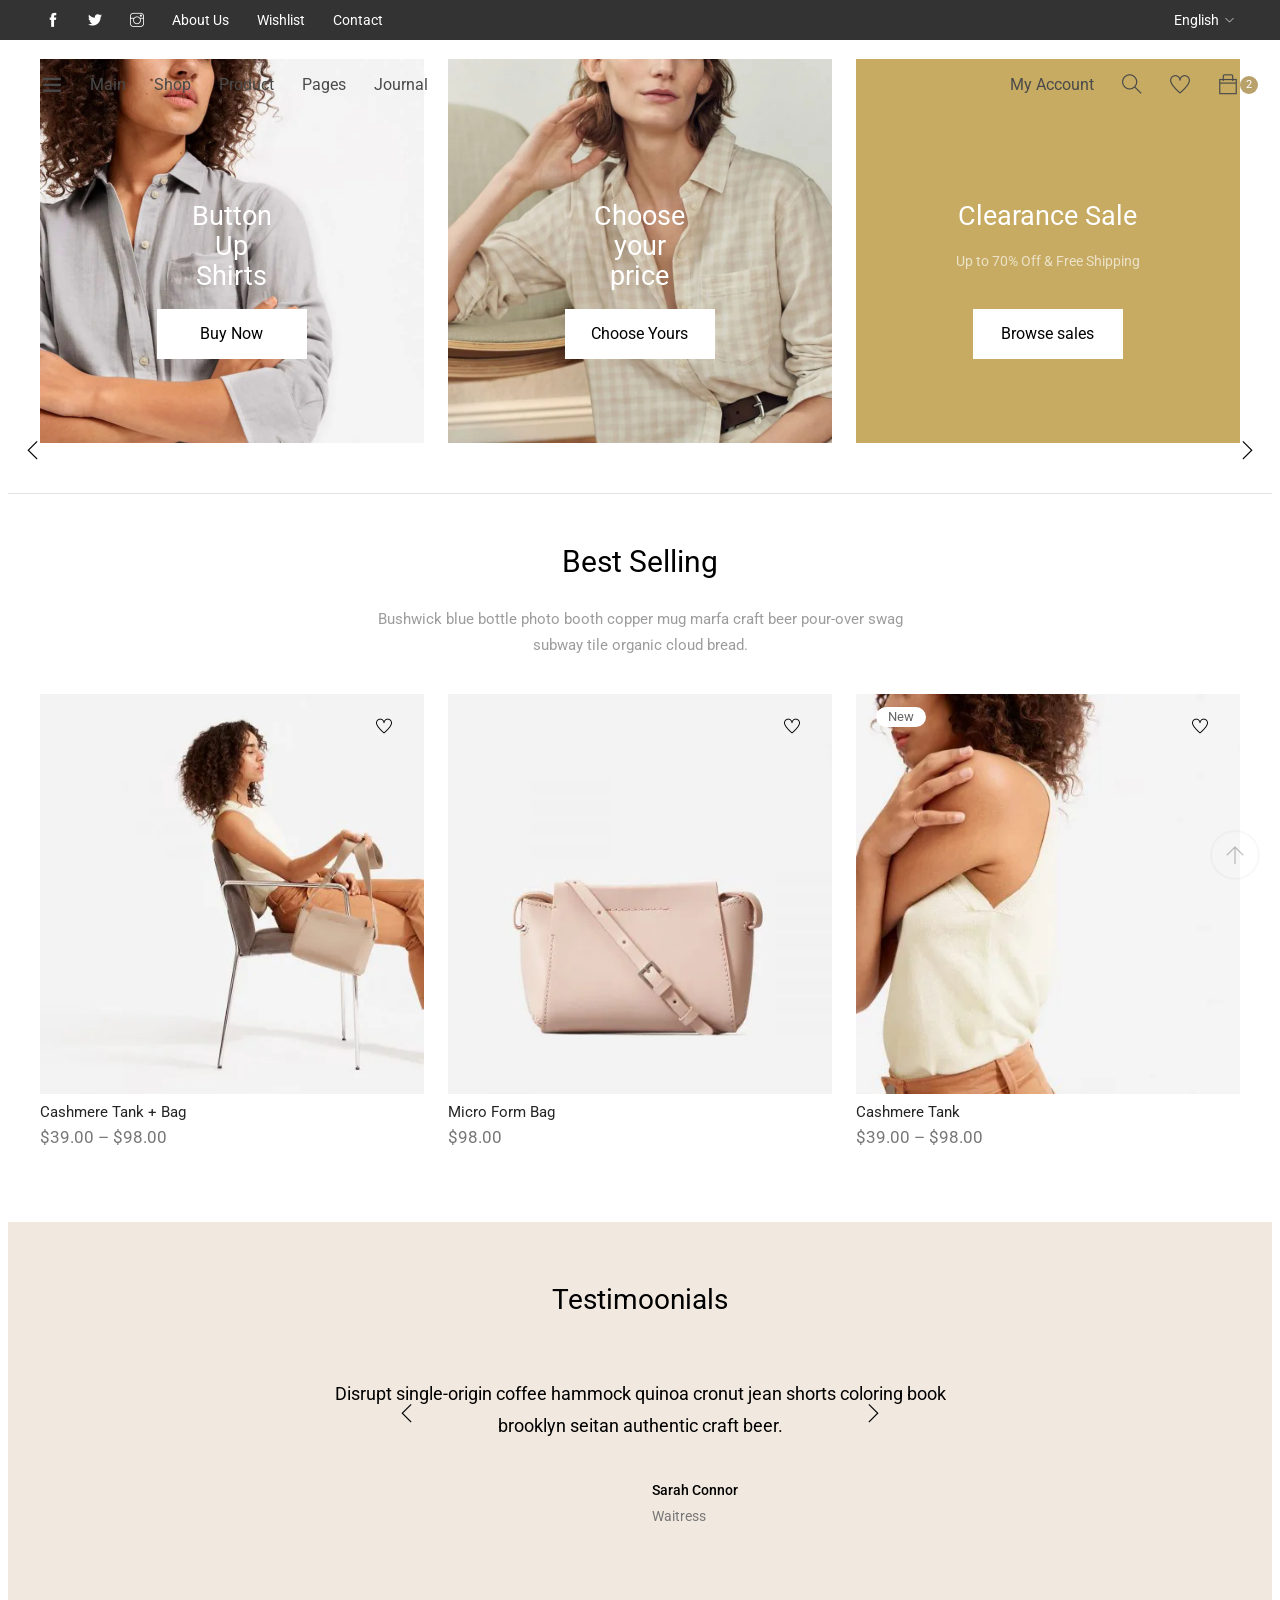
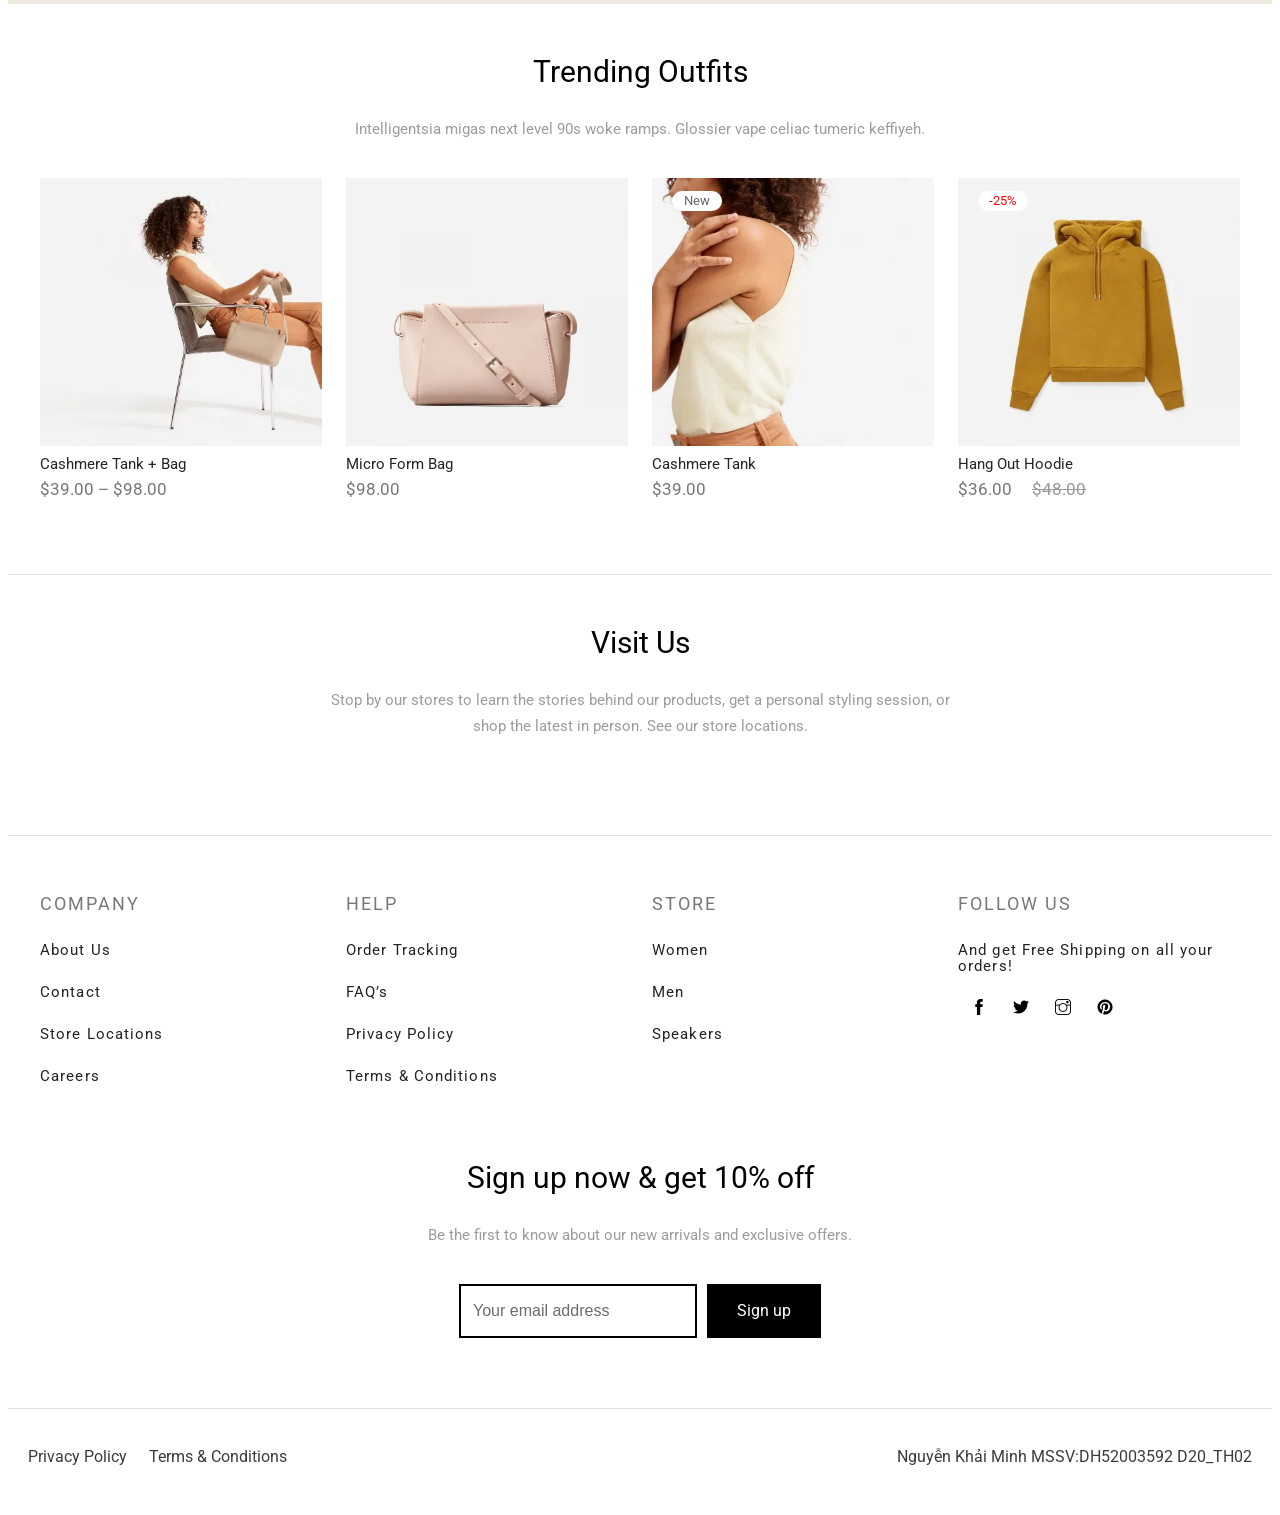
==== commit 12db5b36: "test" ====
--- a/index.html
+++ b/index.html
@@ -49,7 +49,7 @@
                     </li>
 
                     <li class="header__conatct-item">
-                        <a href="" class="header__contact-item-link">
+                        <a href="gioithieu.html" class="header__contact-item-link">
                             About Us
                         </a>
                     </li>
@@ -829,7 +829,7 @@
                                 <h3 class="subnav-category">SAMPLE PAGES</h3>
                                 <ul class="subnav-category-list">
                                     <li class="subnav-category-item">
-                                        <a href="" class="subnav-category-item-link">
+                                        <a href="gioithieu.html" class="subnav-category-item-link">
                                             About Us
                                         </a>
                                     </li>
@@ -1591,7 +1591,7 @@
                             <h6 class="footer__info-title">COMPANY</h6>
                             <ul class="footer__info--list">
                                 <li class="footer__info--list-item">
-                                    <a href="" class="footer__info--list-item-link">
+                                    <a href="gioithieu.html" class="footer__info--list-item-link">
                                         About Us
                                     </a>
                                 </li>
@@ -1715,6 +1715,8 @@
                             <div class="footer__policy-right">
                                 <p class="footer__policy-right-copyright">
                                     Nguyễn Khải Minh
+                                    MSSV:DH52003592 
+                                    D20_TH02
                                 </p>
                             </div>
                         </div>
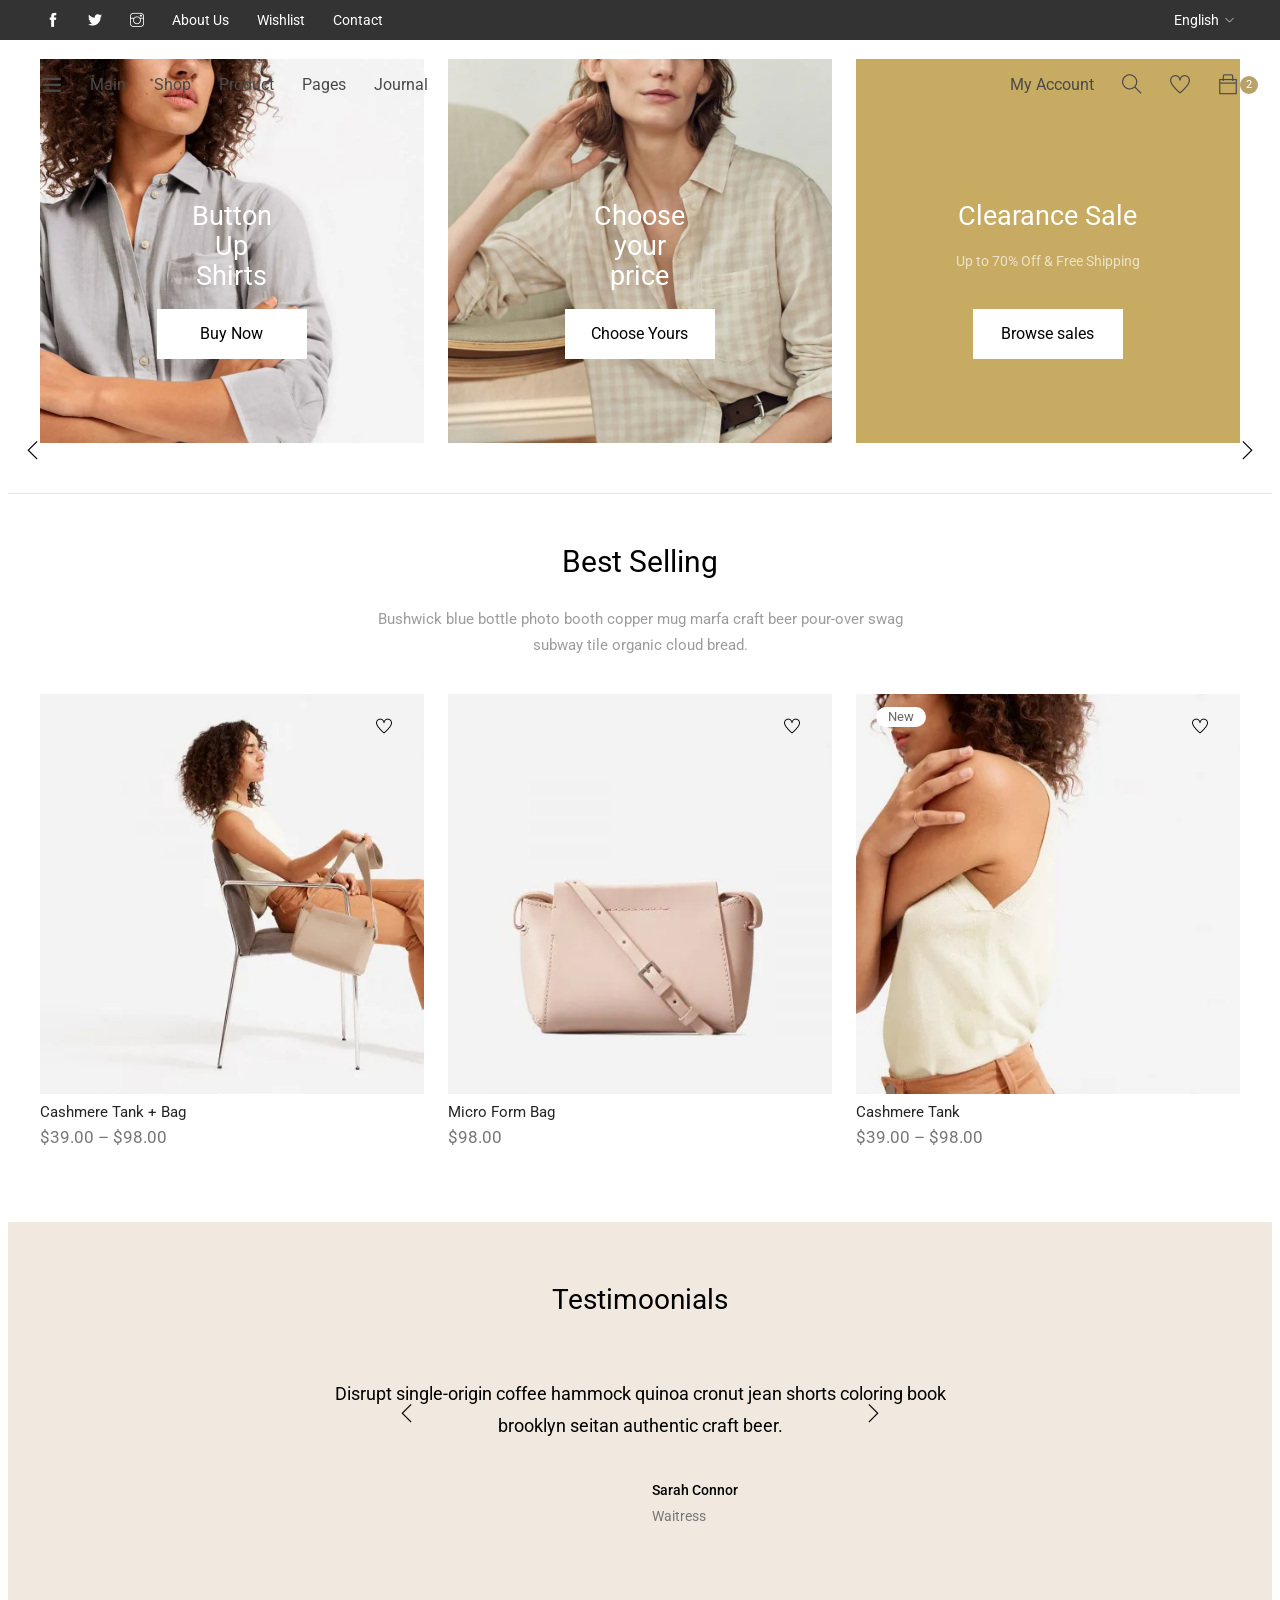
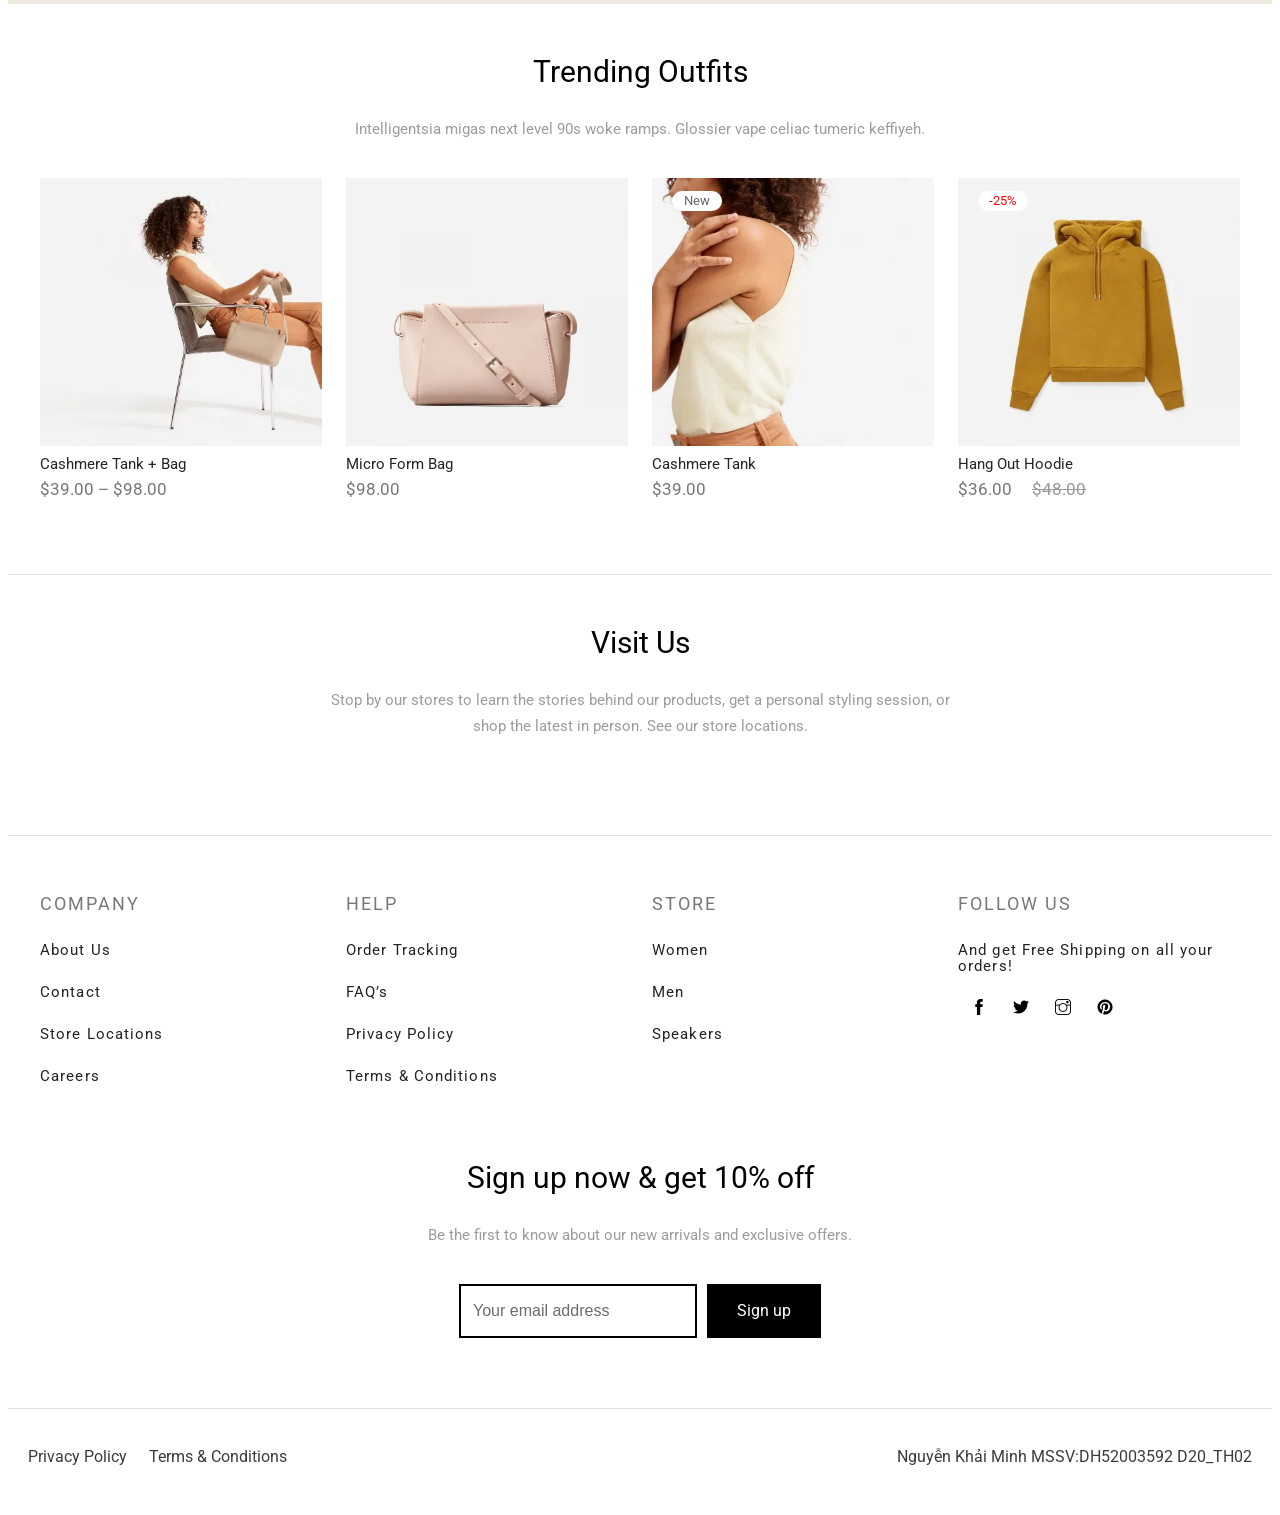
==== commit 2c25ef3c: "text" ====
--- a/index.html
+++ b/index.html
@@ -841,8 +841,8 @@
                                     </li>
 
                                     <li class="subnav-category-item">
-                                        <a href="" class="subnav-category-item-link ">
-                                            FAQ’s
+                                        <a href="thuhanhlap.html" class="subnav-category-item-link ">
+                                            LAP EXERCISES
                                         </a>
                                     </li>
 
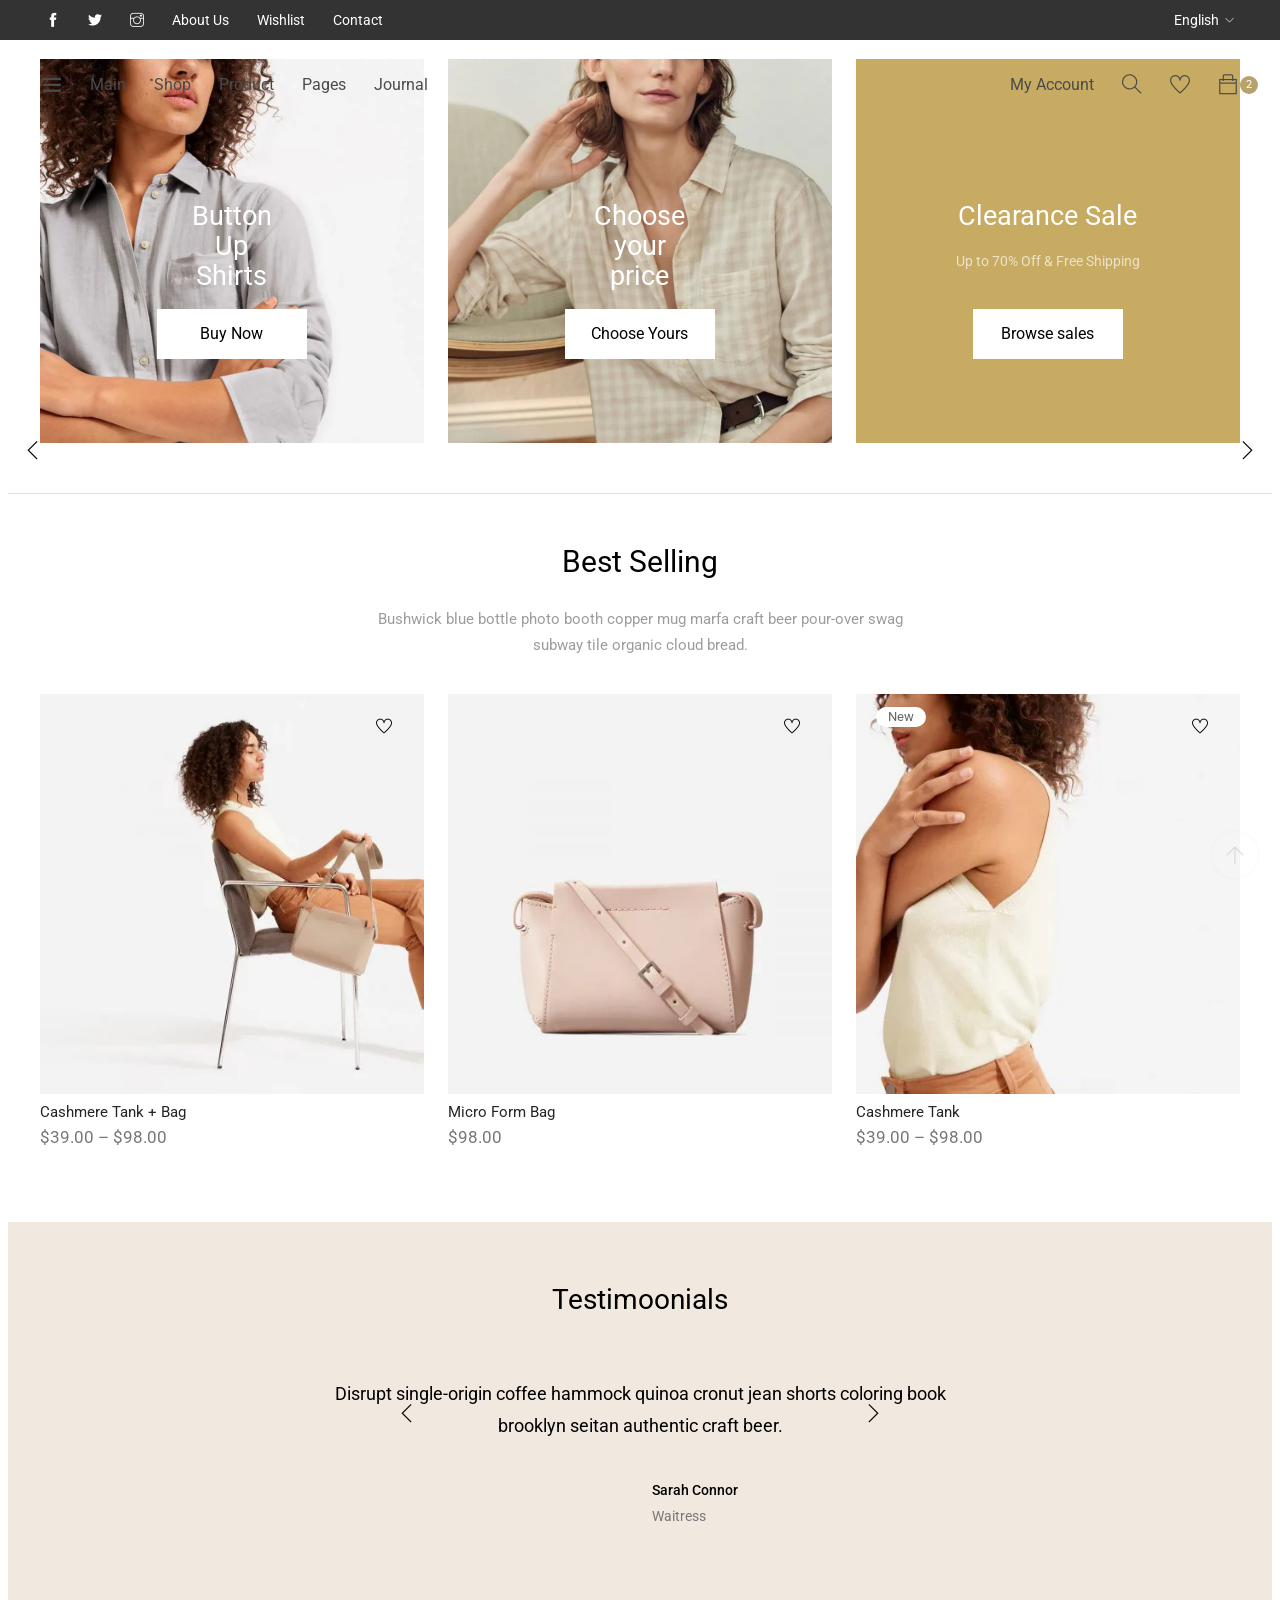
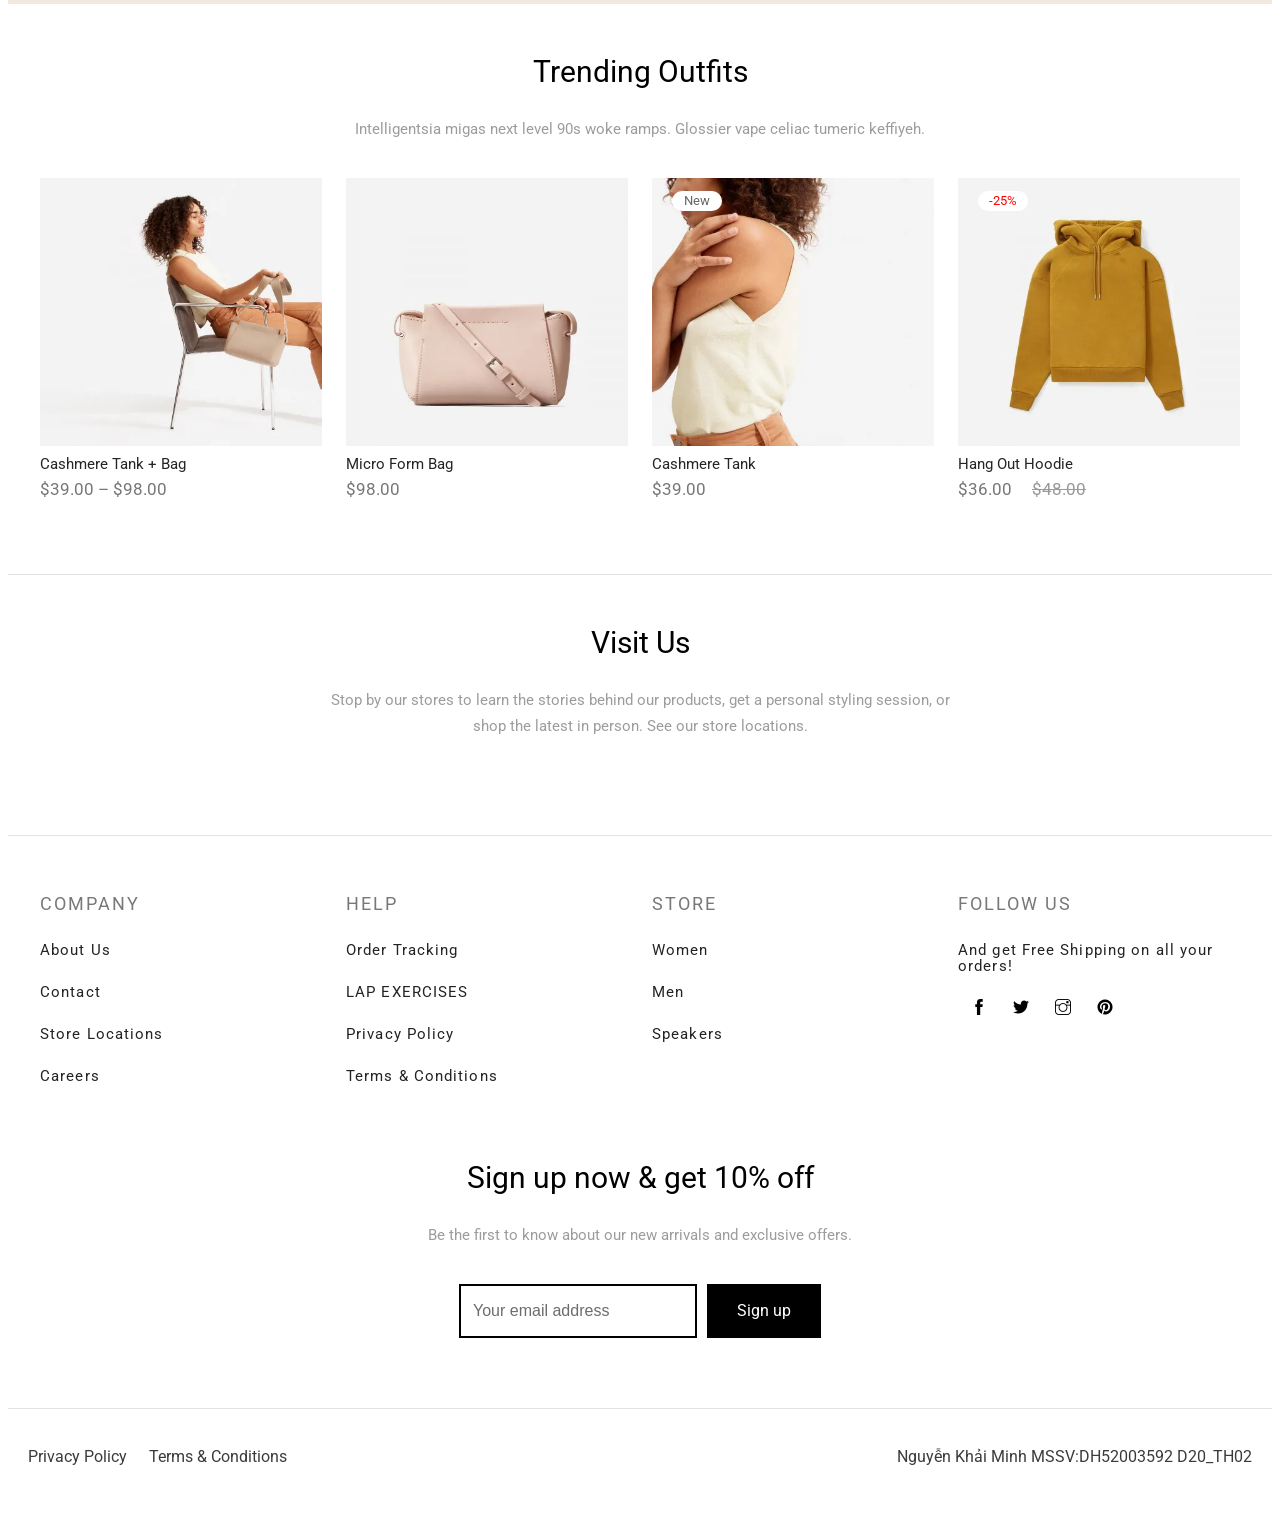
==== commit 11e00688: "text" ====
--- a/index.html
+++ b/index.html
@@ -1622,8 +1622,8 @@
                                     </a>
                                 </li>
                                 <li class="footer__info--list-item">
-                                    <a href="" class="footer__info--list-item-link">
-                                        FAQ’s
+                                    <a href="thuhanhlap.html" class="footer__info--list-item-link">
+                                       LAP EXERCISES
                                     </a>
                                 </li>
                                 <li class="footer__info--list-item">
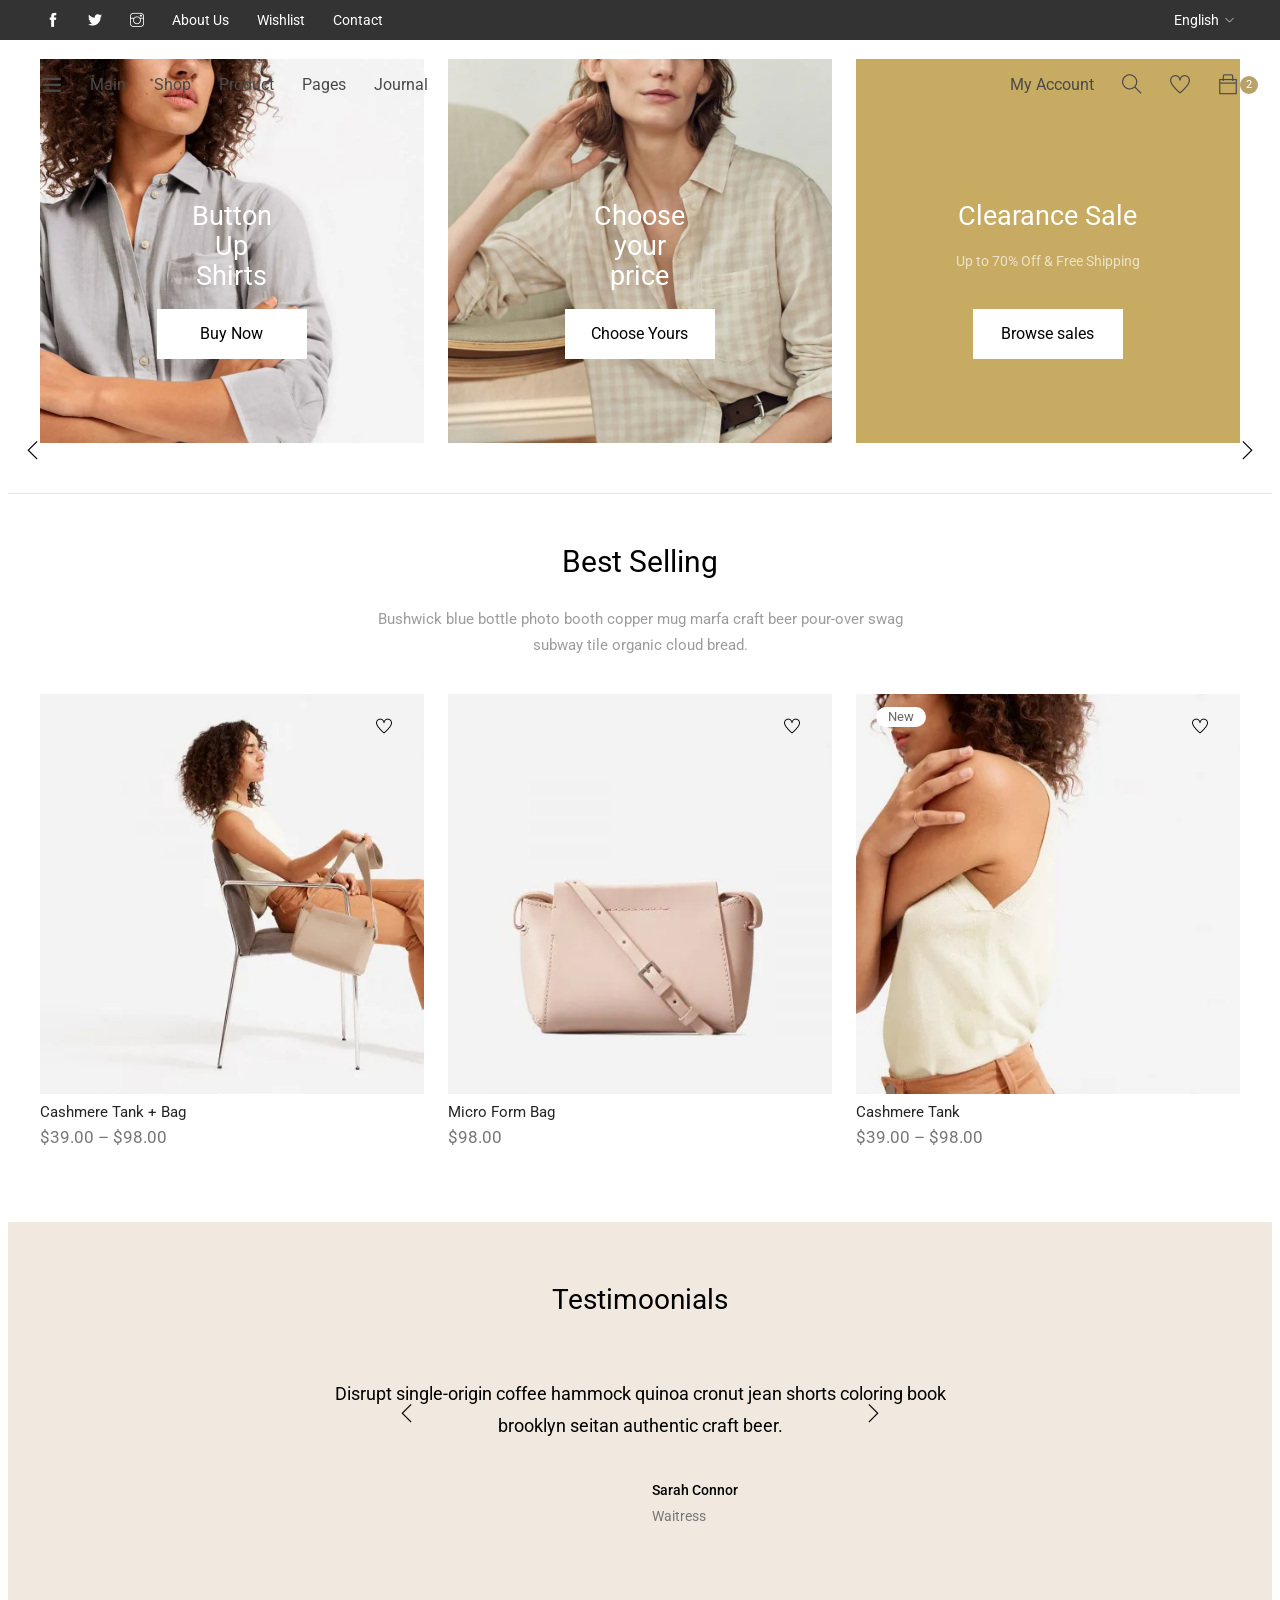
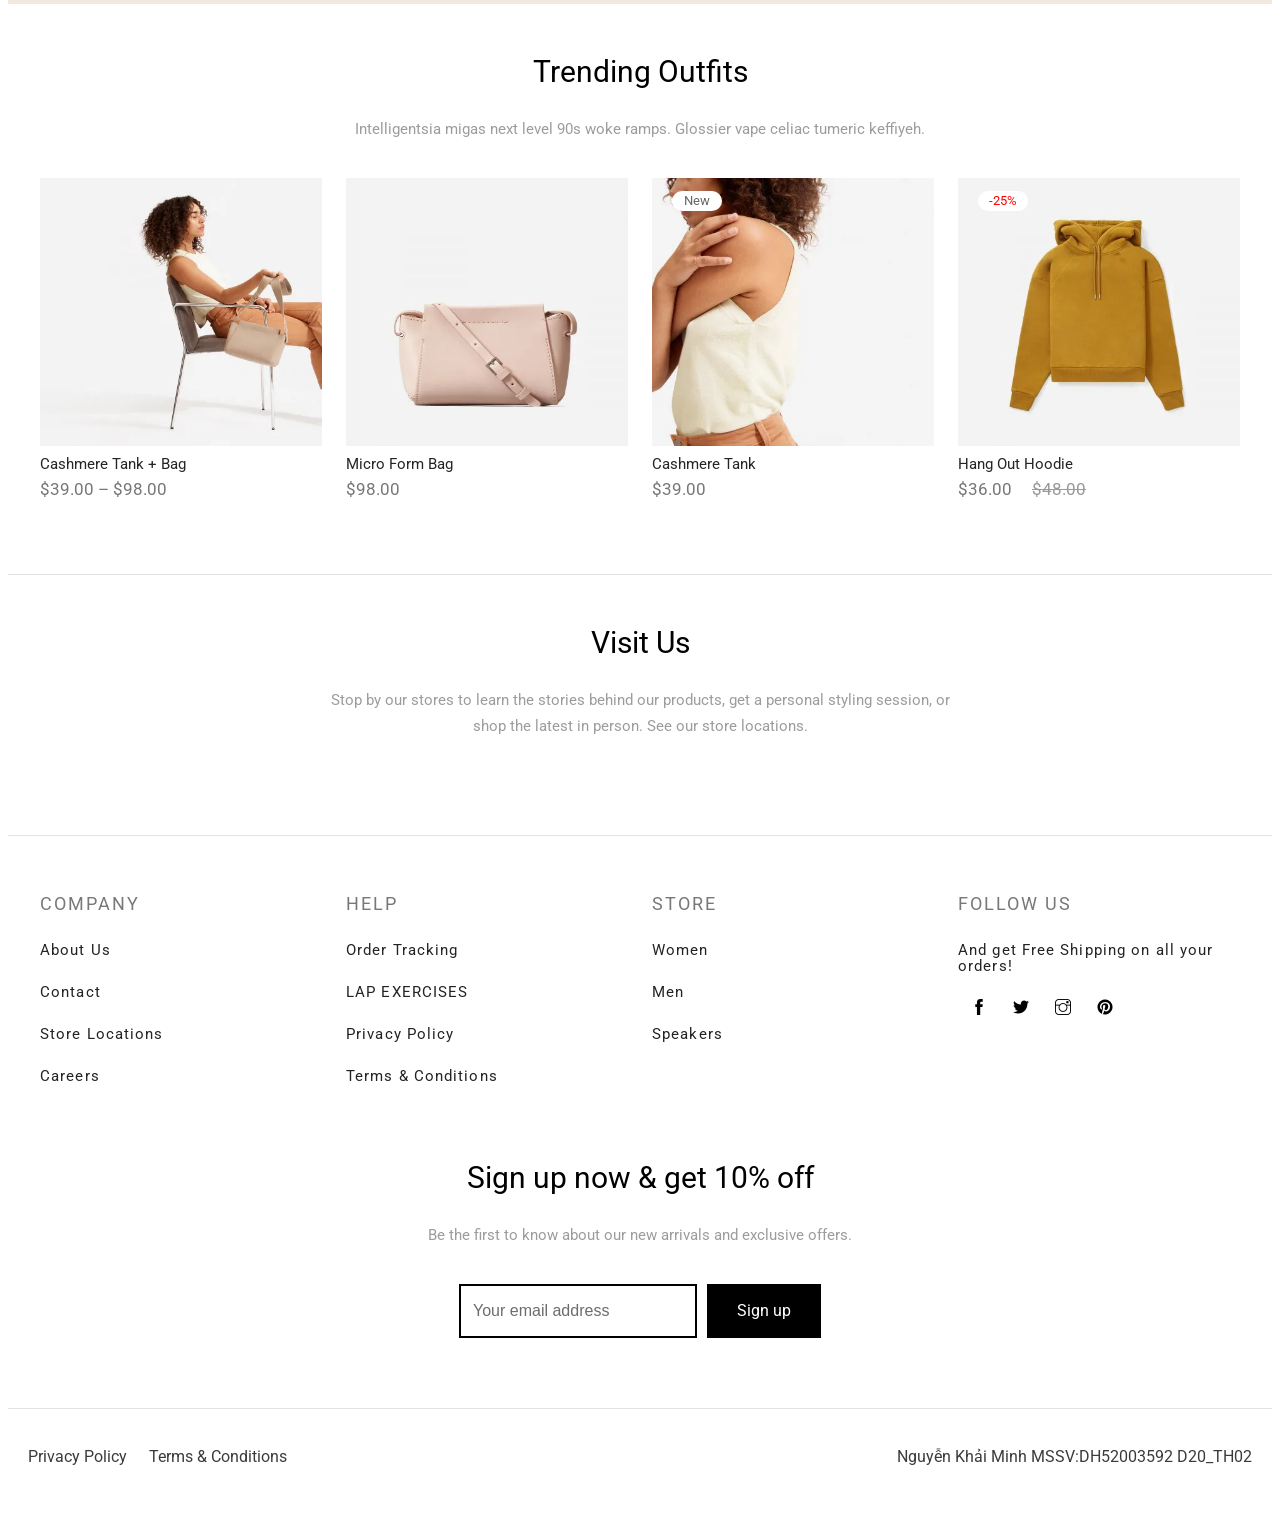
==== commit 1b76d3f4: "dh52003592" ====
--- a/index.html
+++ b/index.html
@@ -156,7 +156,8 @@
                             <i class="menu__mobile--tablet-main-icon ti-angle-right"></i>
                         </div>
                         <div class="menu__mobile--tablet-nav">
-                            <a href="" class="menu__mobile--tablet-content">JOURNAL</a>
+                            <a href="" class="menu__mobile--tablet-content">Nguyễn Khải Minh
+                                MSSV:DH52003592 </a>
                             <i class="menu__mobile--tablet-main-icon ti-angle-right"></i>
                         </div>
                     </div>
--- a/assets/css/style.css
+++ b/assets/css/style.css
@@ -1584,7 +1584,7 @@
     z-index: 1;
     width: 50px;
     height: 50px;
-    background-color: rgba(255,255,255,.2);
+    background-color: rgba(233, 17, 17, 0.986);
     border: 2px solid rgba(0, 0, 0, 0.1);
     border-radius: 50%;
     bottom: 20px;
--- a/assets/css/style.css
+++ b/assets/css/style.css
@@ -1584,7 +1584,7 @@
     z-index: 1;
     width: 50px;
     height: 50px;
-    background-color: rgba(255,255,255,.2);
+    background-color: rgba(233, 17, 17, 0.986);
     border: 2px solid rgba(0, 0, 0, 0.1);
     border-radius: 50%;
     bottom: 20px;
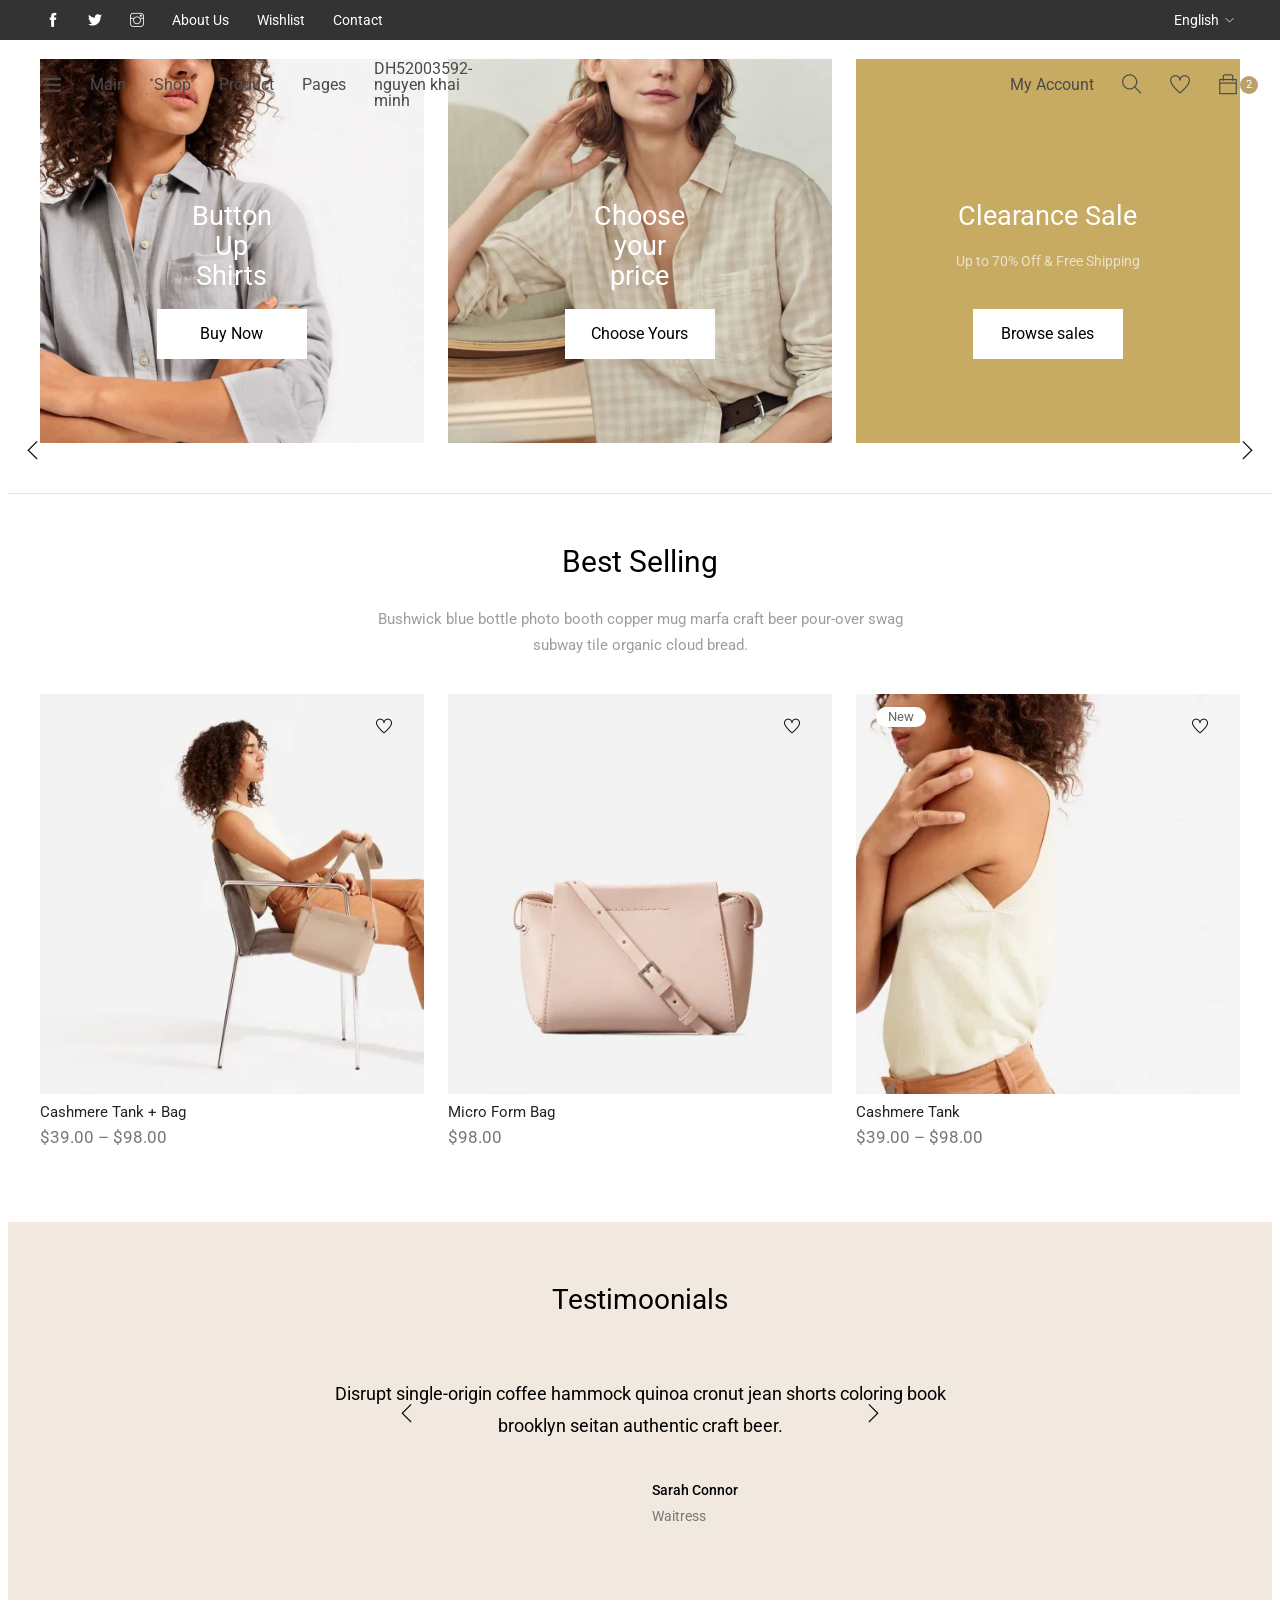
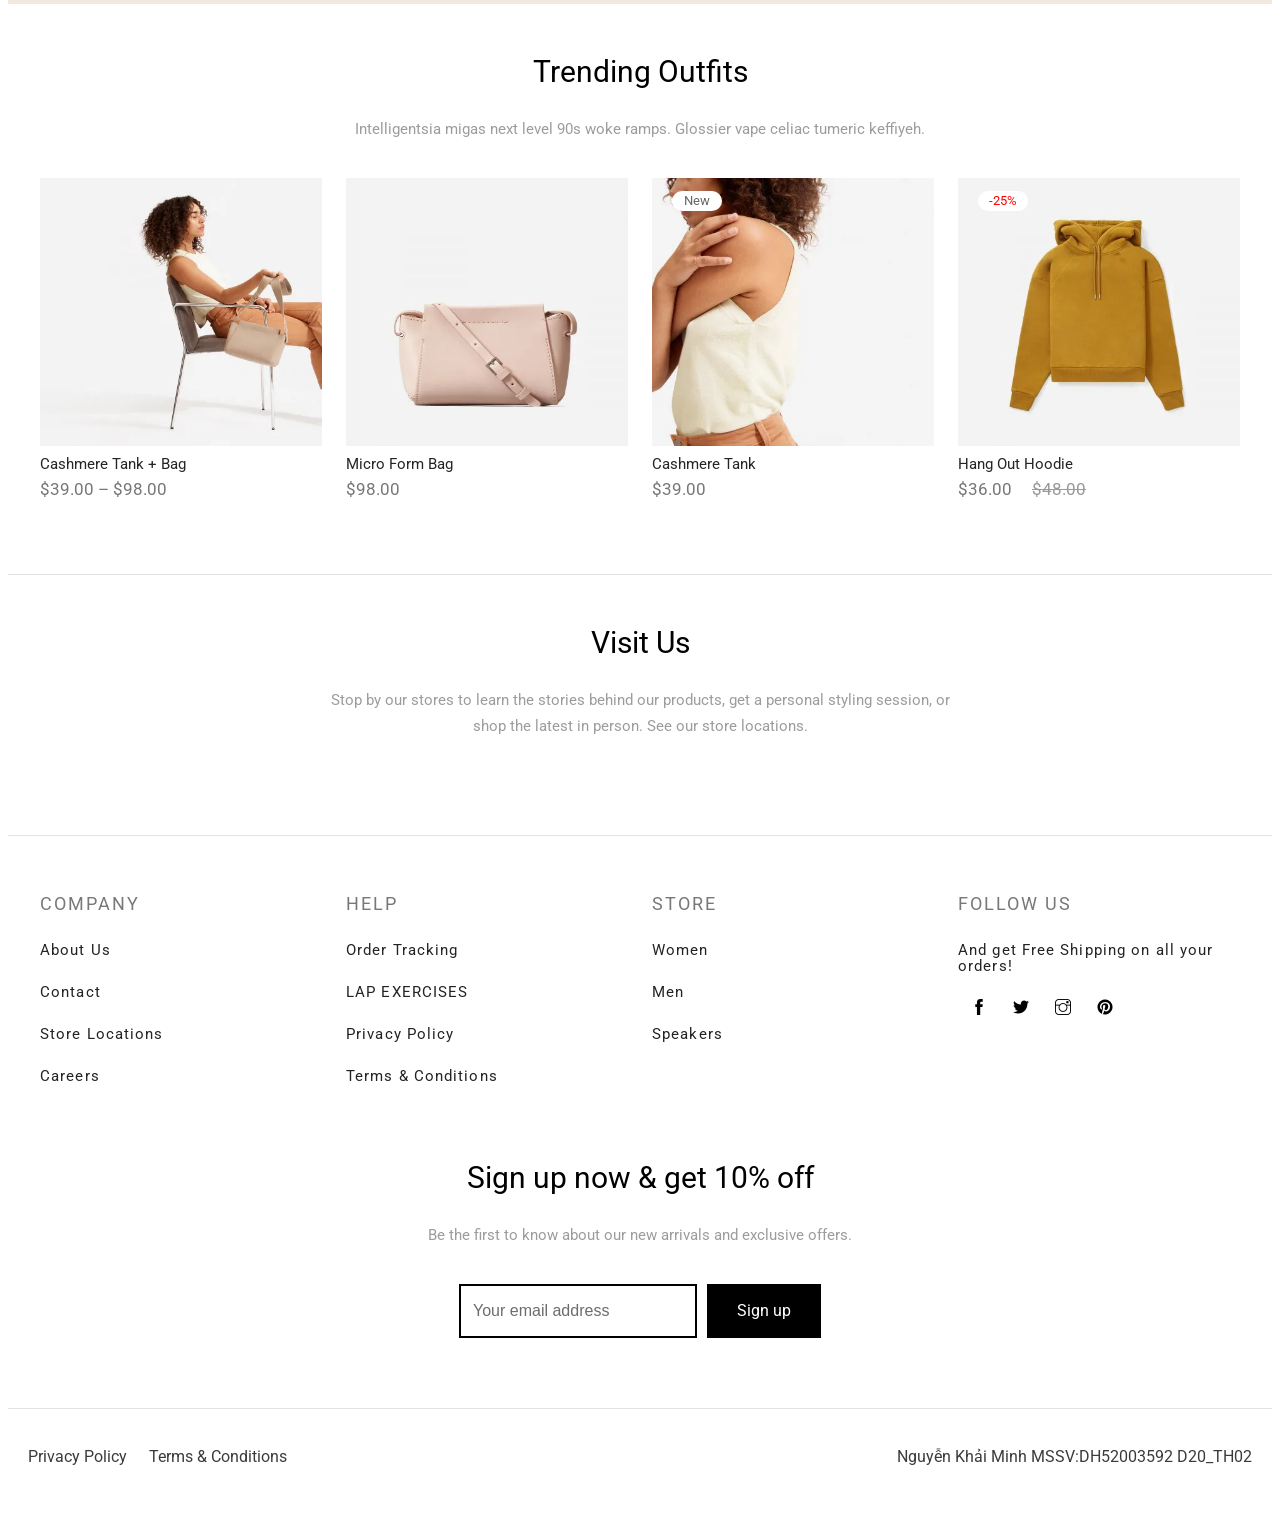
==== commit ebc49525: "txt" ====
--- a/index.html
+++ b/index.html
@@ -308,7 +308,7 @@
 
                         <li onmouseover="mouseOverJournal()" onmouseout="mouseOutJournal()"  class="header__navbar-item">
                             <a href="" class="header__navbar-item-link header__navbar-item-link-underline">
-                                Journal
+                                DH52003592-nguyen khai minh
                             </a>
                         </li>
 
